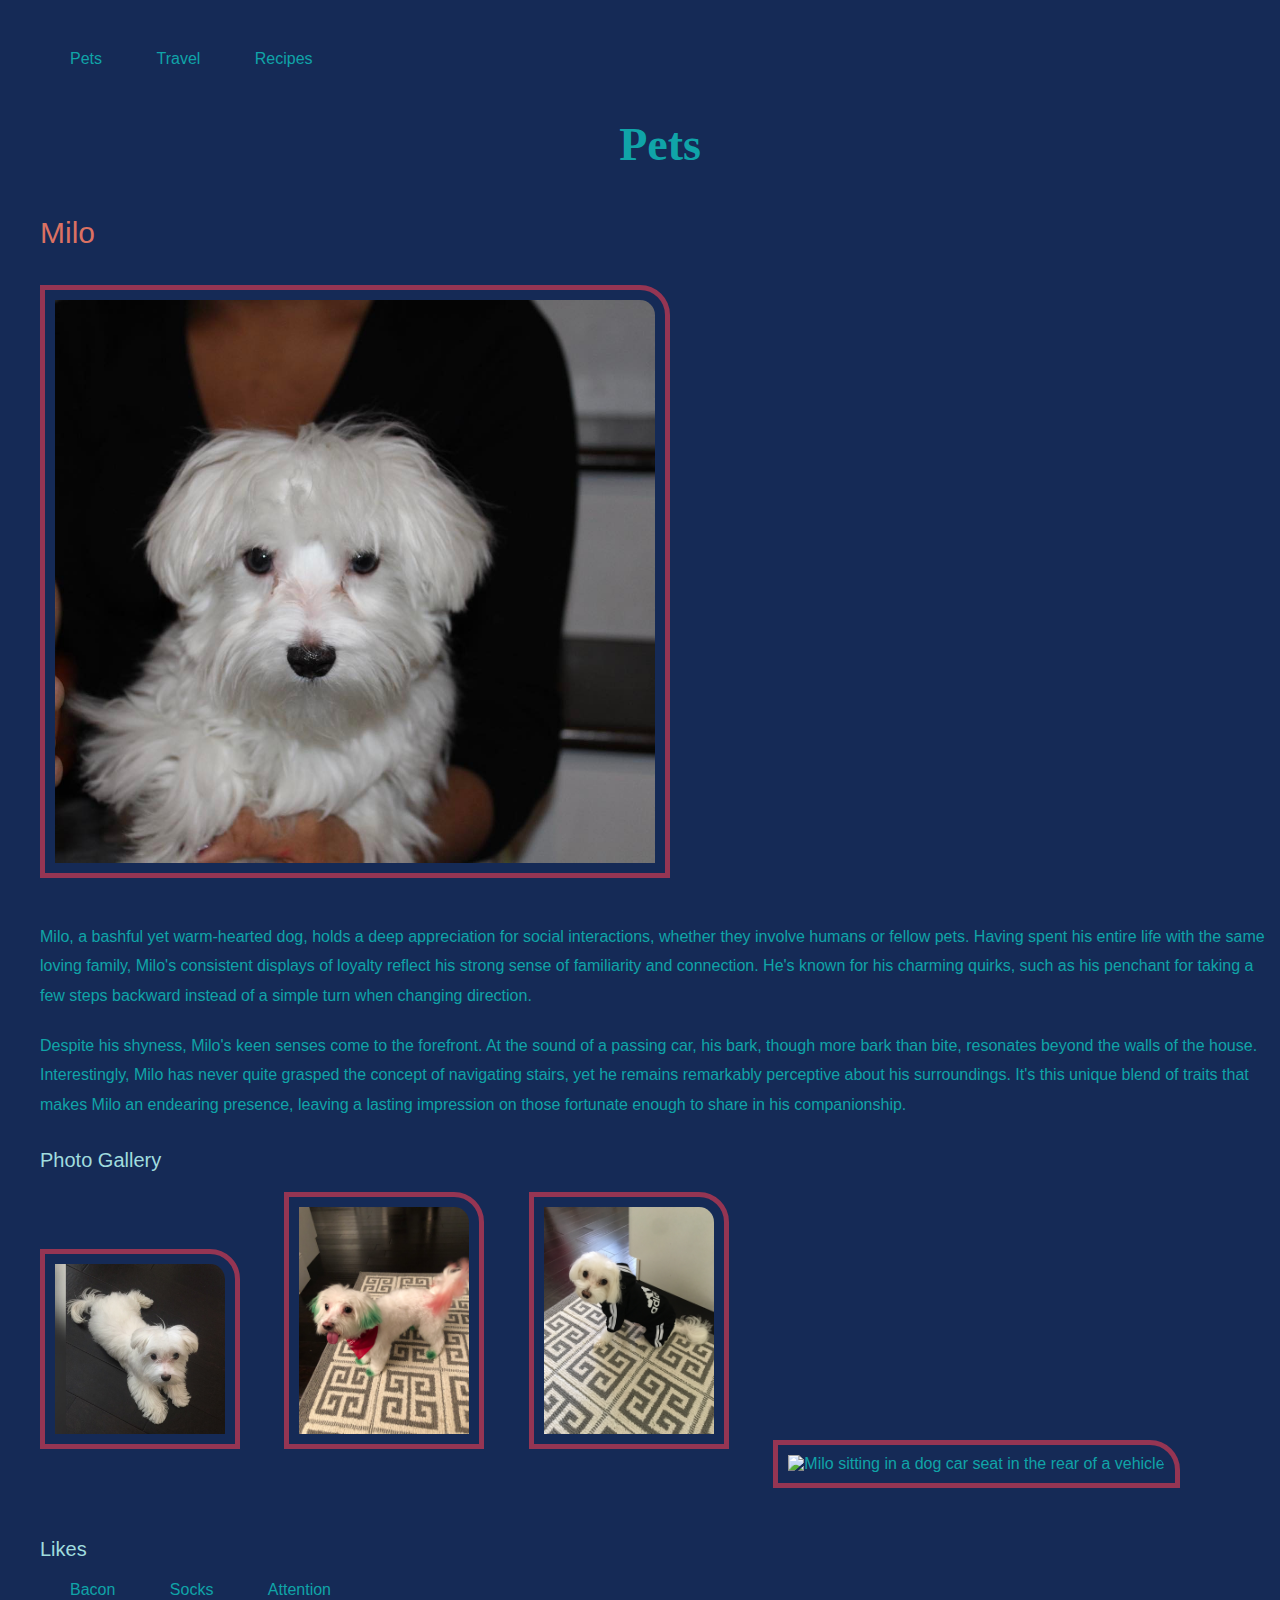
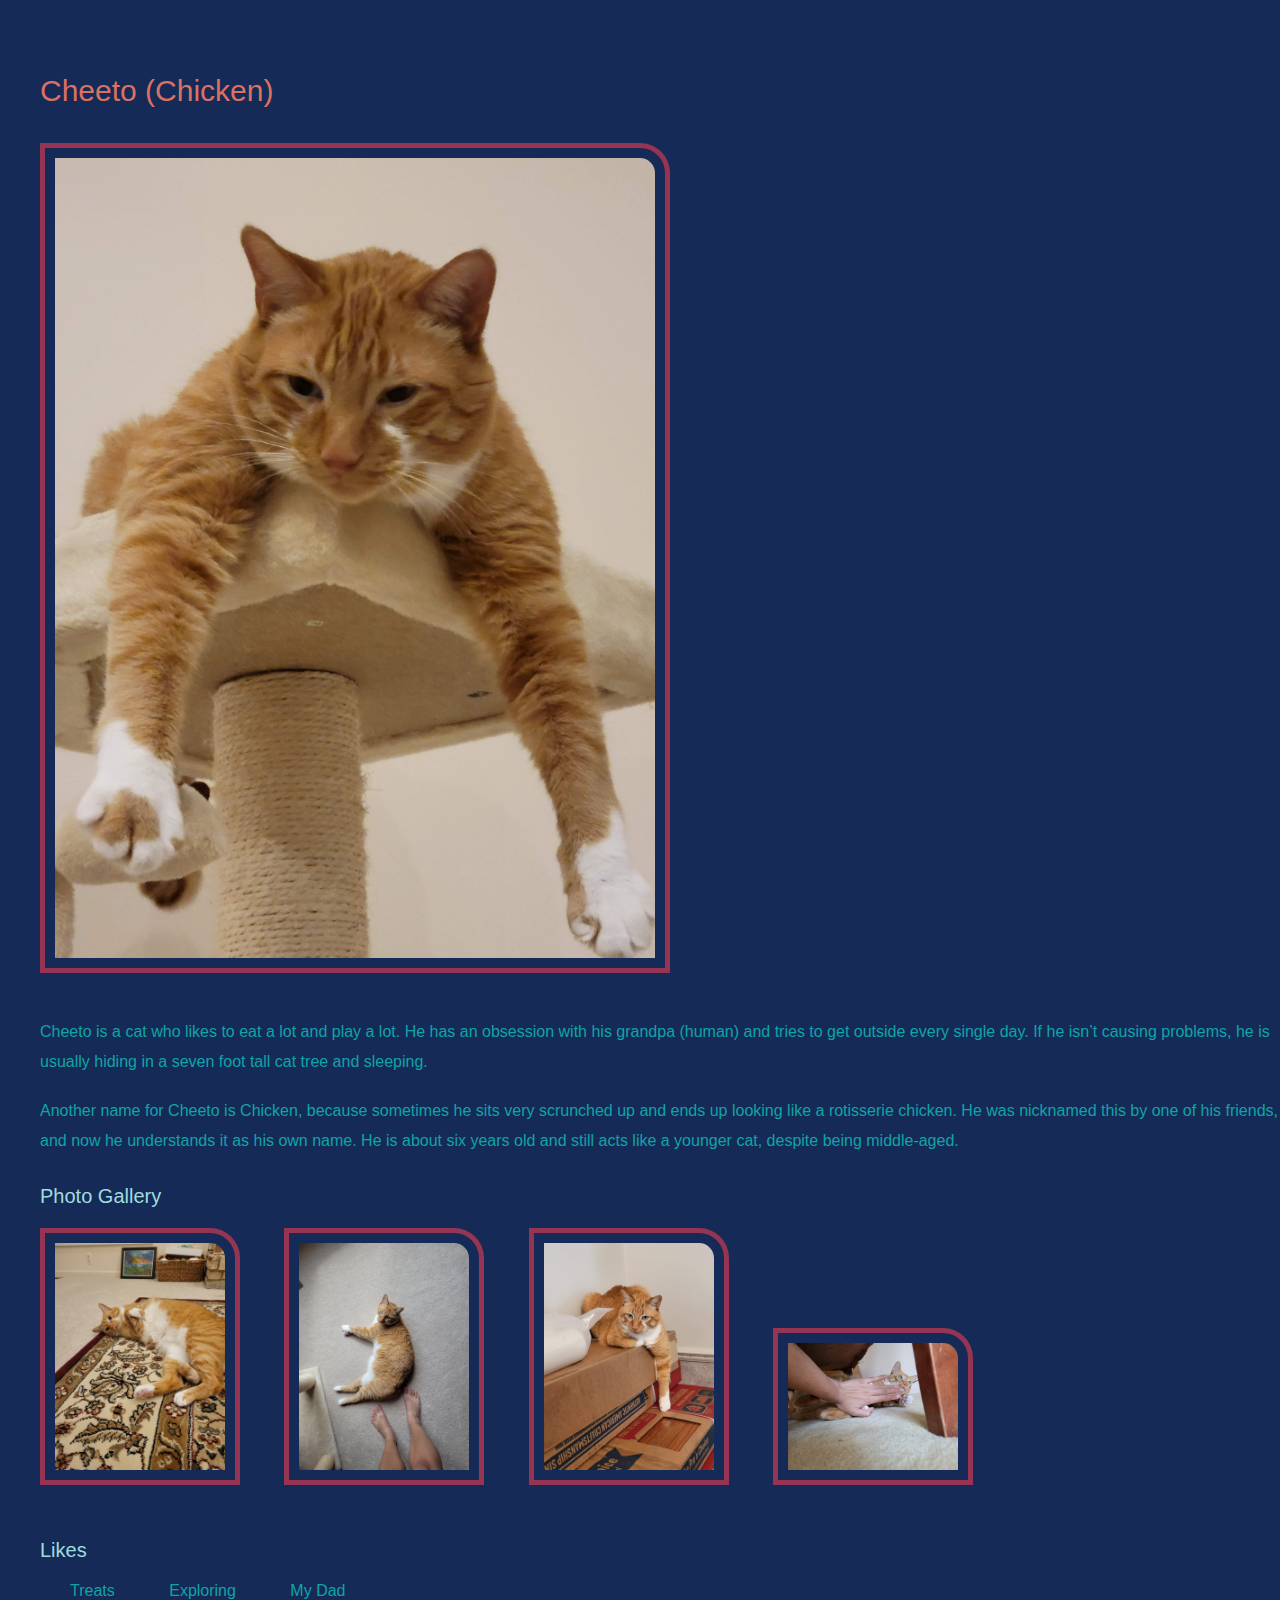
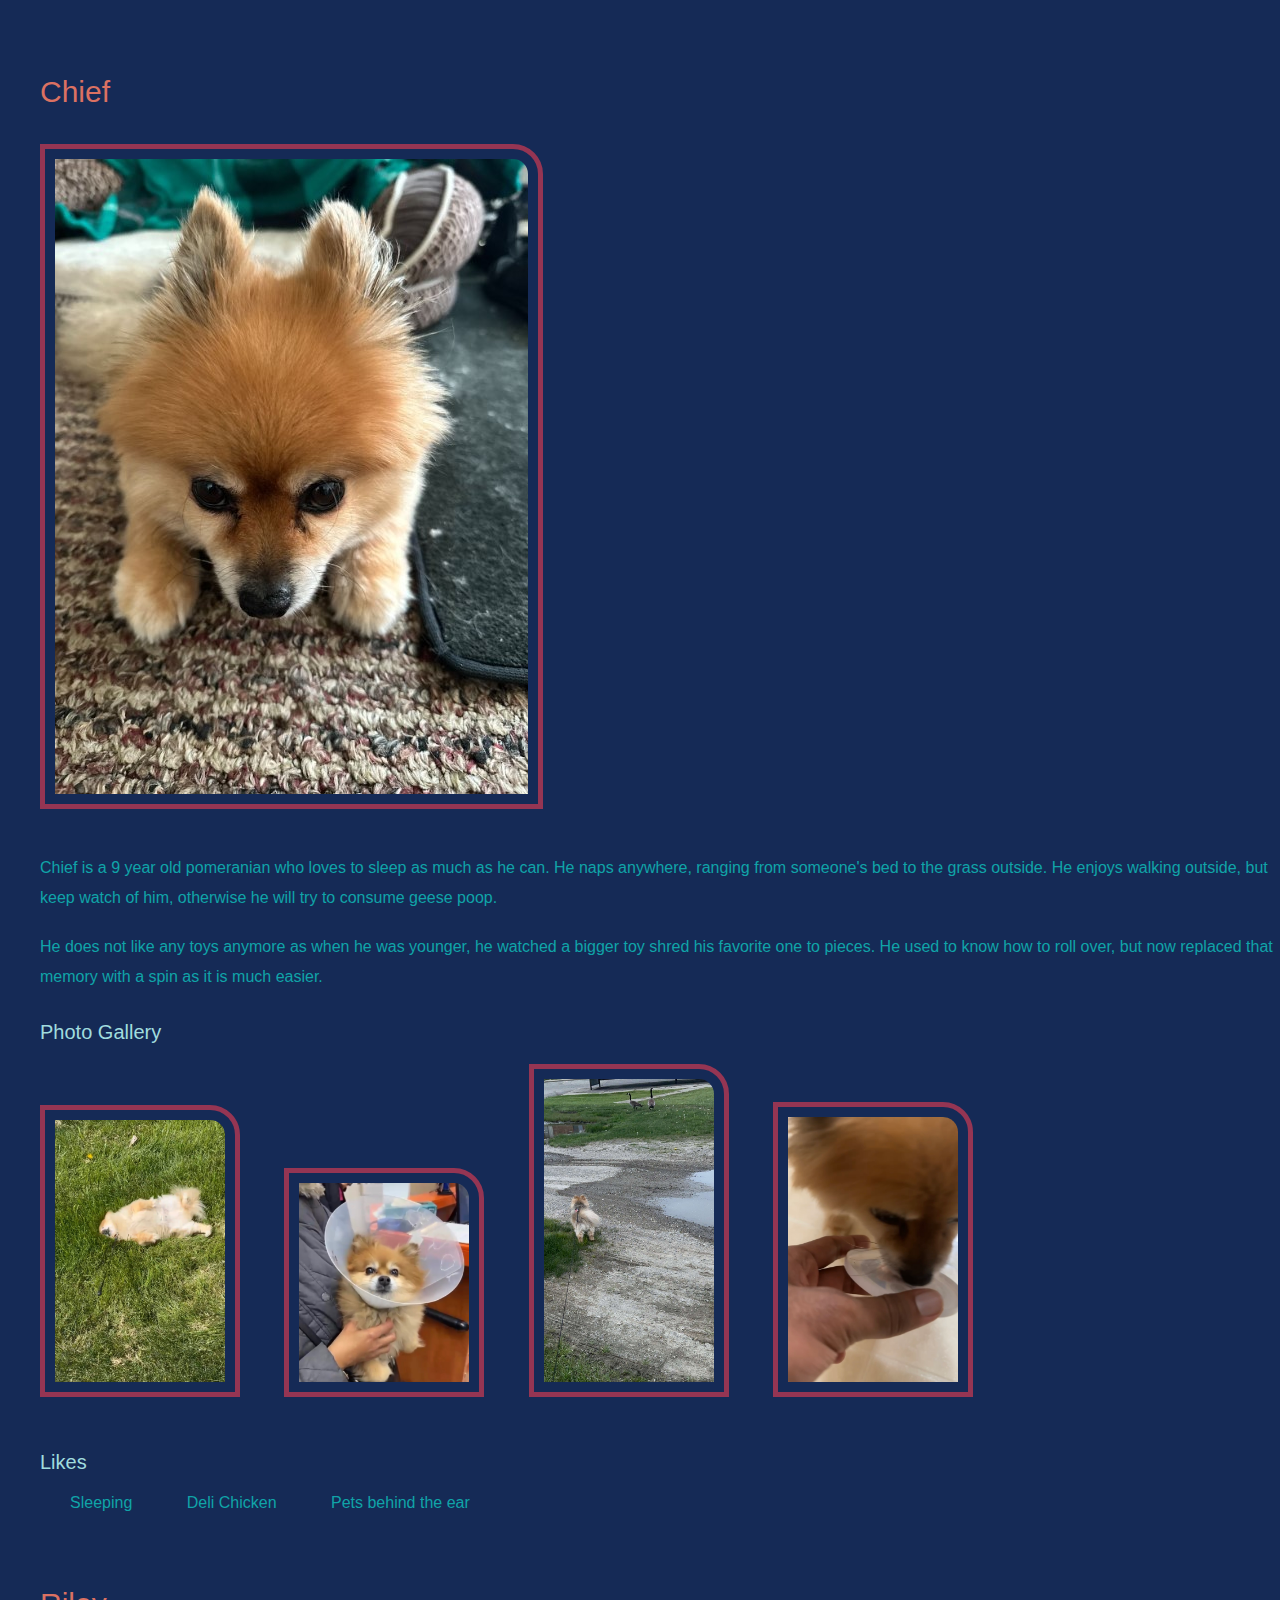
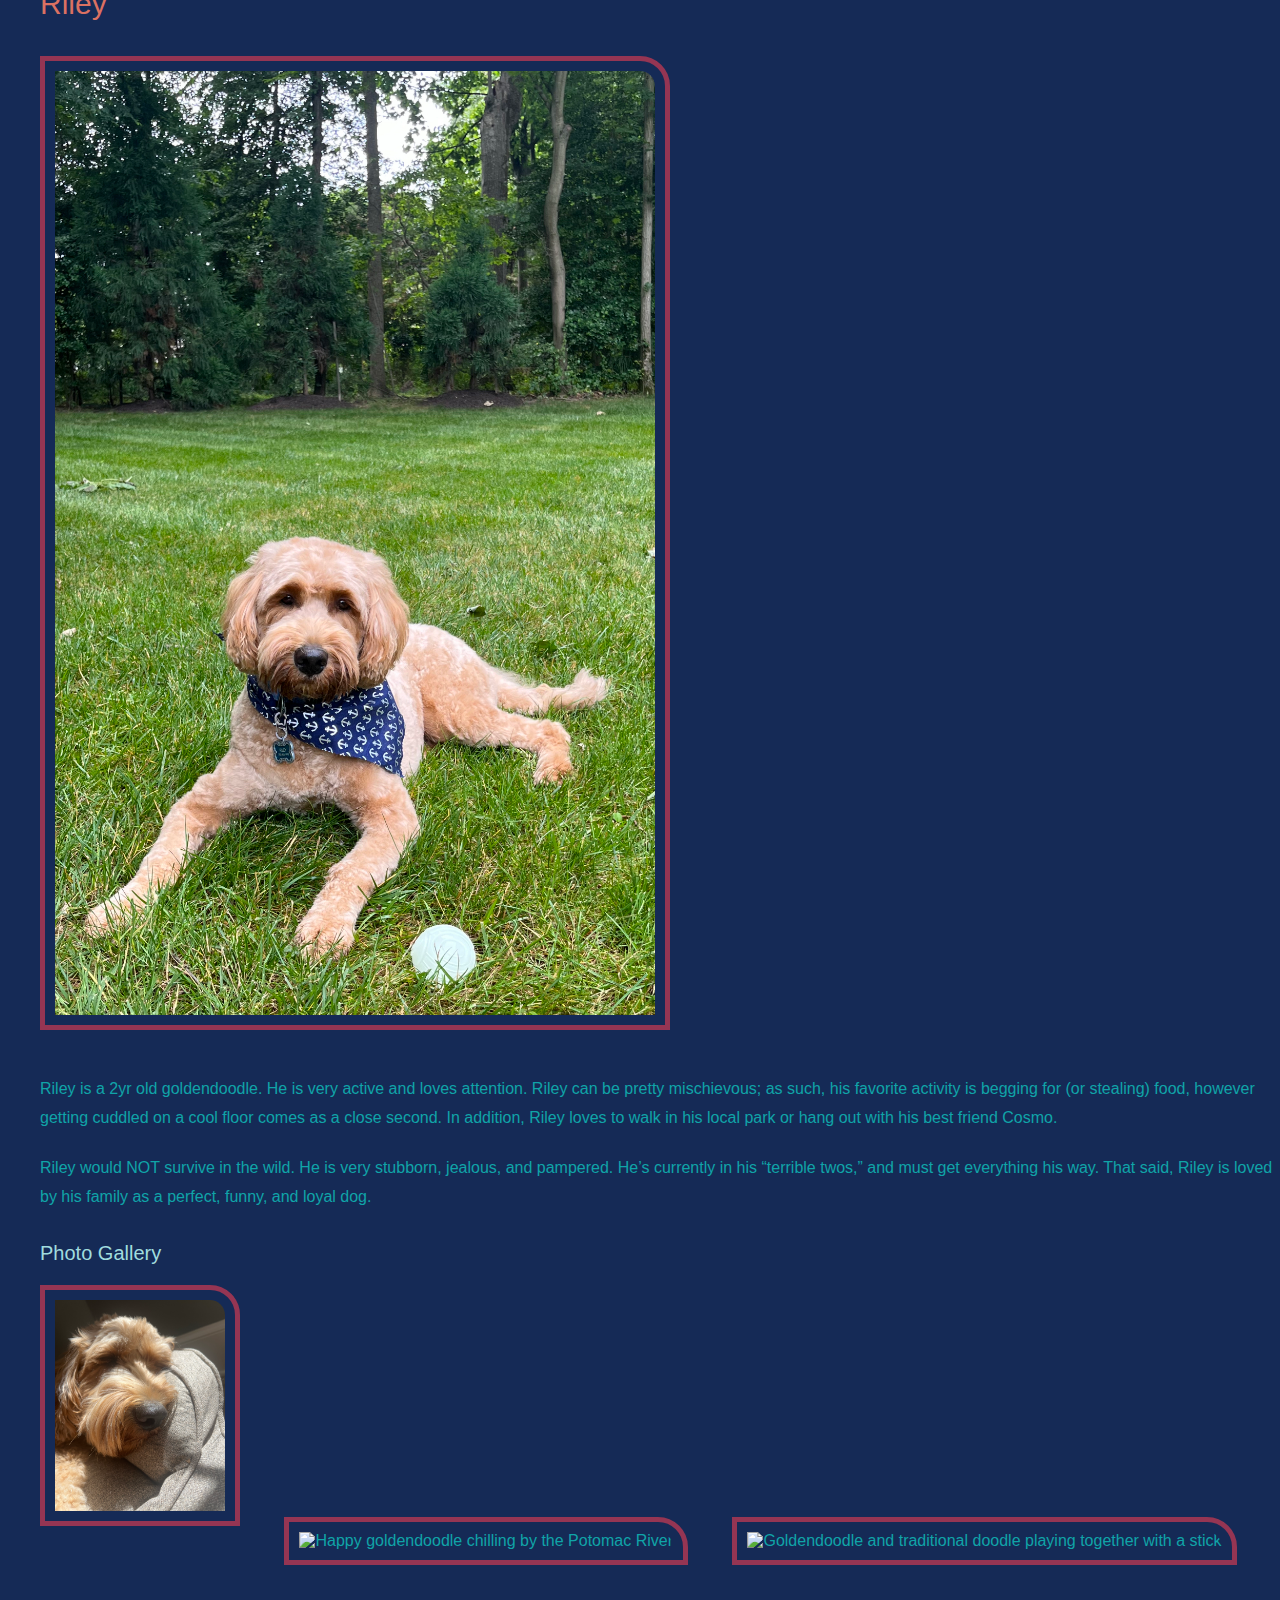
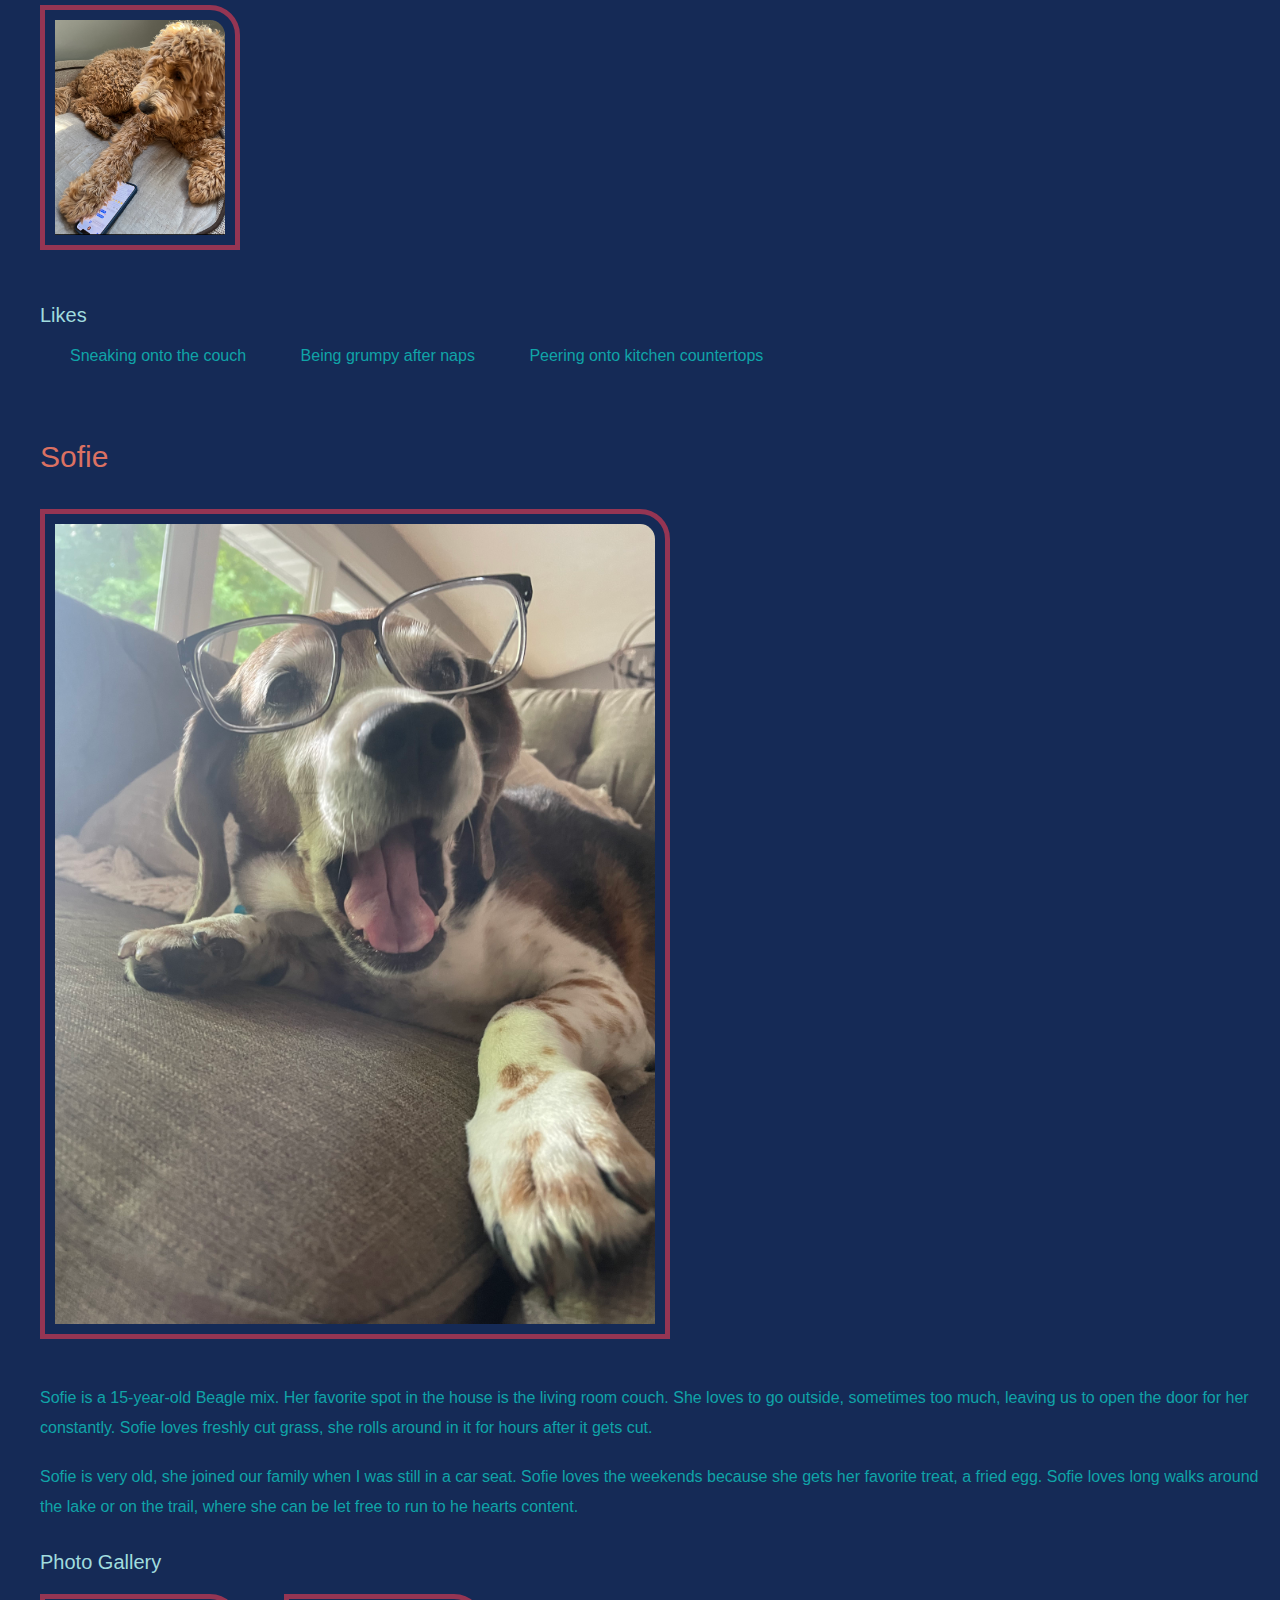
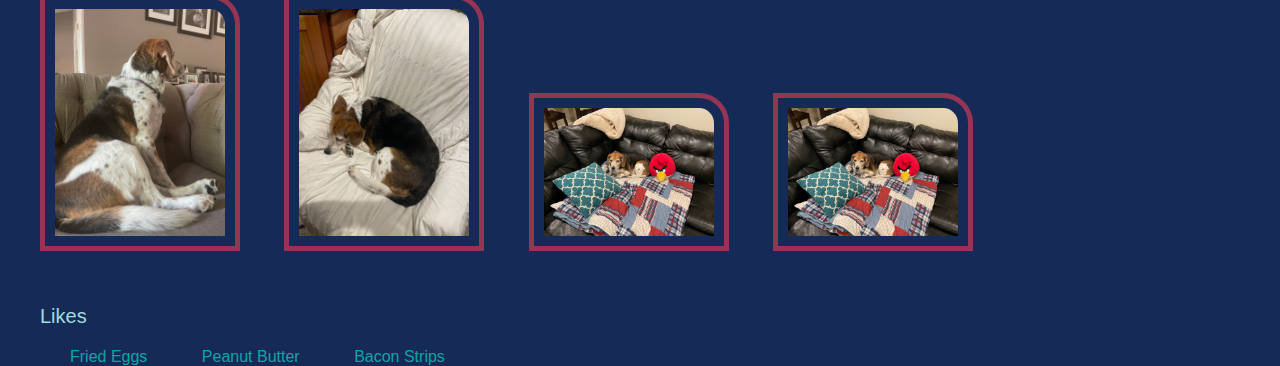
==== index.html @ f6e134ea "Removed h4" ====
<!DOCTYPE html>
<html lang="en">
<head>
    <meta charset="UTF-8">
    <meta name="viewport" content="width=device-width, initial-scale=1.0">
    <title>Pets</title>
    <link href="css/reset.css" rel="stylesheet"/>
    <link href="css/style.css" rel="stylesheet"/>
</head>
<body>
    <nav>
        <ul>
            <li><a href="index.html">Pets</a></li>
            <li><a href="travel.html">Travel</a></li>
            <li><a href="recipes.html">Recipes</a></li>
        </ul>
    </nav>
    <header>
        <h1>Pets</h1>
    </header>
    <main>
        <div></div>
        <div></div>
        <div></div>
        <div></div>
        <div></div>
    </main>
    
    <h2>Milo</h2>
    <img src="images/milo/milo.jpg" alt="Milo, an 8 year old white Maltese family pet">
            <p>Milo, a bashful yet warm-hearted dog, holds a deep appreciation for social interactions, whether they involve humans or fellow pets. Having spent his entire life with the same loving family, Milo's consistent displays of loyalty reflect his strong sense of familiarity and connection. He's known for his charming quirks, such as his penchant for taking a few steps backward instead of a simple turn when changing direction.
            </p>
            <p>Despite his shyness, Milo's keen senses come to the forefront. At the sound of a passing car, his bark, though more bark than bite, resonates beyond the walls of the house. Interestingly, Milo has never quite grasped the concept of navigating stairs, yet he remains remarkably perceptive about his surroundings. It's this unique blend of traits that makes Milo an endearing presence, leaving a lasting impression on those fortunate enough to share in his companionship.
            </p>
        <h3>Photo Gallery</h3>
            <img src="images/milo/milo_puppy.jpg" alt="Milo during his puppy days" width="200">
            <img src="images/milo/milo_xmas.jpg" alt="Milo with his fur dyed in vibrant green and red shades, celebrating the Christmas spirit" width="200">
            <img src="images/milo/milo_adidas.jpg" alt="Milo wearing an 'Adidog' shirt, a take on the Adidas brand" width="200">
            <img src="images/milo/milo_car.jpg" alt="Milo sitting in a dog car seat in the rear of a vehicle" width="200">
        <h3>Likes</h3>
            <ul>
                <li>Bacon</li>
                <li>Socks</li>
                <li>Attention</li>
            </ul>
    <!-- Cameron Nichols -->
    
    <h2>Cheeto (Chicken)</h2>
    <img src="images/cheeto/cheeto_cattree.jpg" alt="Orange cat hanging paws off a cat tower">
            <p>Cheeto is a cat who likes to eat a lot and play a lot. He has an obsession with his grandpa (human) and tries to get outside every single day. If he isn’t causing problems, he is usually hiding in a seven foot tall cat tree and sleeping. 
            </p>
            <p>Another name for Cheeto is Chicken, because sometimes he sits very scrunched up and ends up looking like a rotisserie chicken. He was nicknamed this by one of his friends, and now he understands it as his own name. He is about six years old and still acts like a younger cat, despite being middle-aged.
            </p>
        <h3>Photo Gallery</h3>
            <img src="images/cheeto/cheeto_carpet.jpg" alt="Cheeto laying sideways on the carpet" width="200">
            <img src="images/cheeto/cheeto_moon.jpg" alt="Cheeto lying in the sun in a half moon crescent shape" width="200">
            <img src="images/cheeto/cheeto_boxes.jpg" alt="Cheeto lying on boxes with one leg hanging off" width="200">
            <img src="images/cheeto/cheeto_attack.jpg" alt="Cheeto attacking a hand trying to pet him" width="200">
        <h3>Likes</h3>
            <ul>
                <li>Treats</li>
                <li>Exploring</li>
                <li>My Dad</li>
            </ul>
    <!-- Divya Shankar -->

    <h2>Chief</h2>
    <img src="images/chief/chief.jpg" alt="Pomeranian looking at camera with head bowed">
            <p>Chief is a 9 year old pomeranian who loves to sleep as much as he can. He naps anywhere, ranging from someone's bed to the grass outside. He enjoys walking outside, but keep watch of him, otherwise he will try to consume geese poop.
            </p>
            <p>He does not like any toys anymore as when he was younger, he watched a bigger toy shred his favorite one to pieces. He used to know how to roll over, but now replaced that memory with a spin as it is much easier.
            </p>
        <h3>Photo Gallery</h3>
            <img src="images/chief/chief_sleeping.jpg" alt="Caramel pomeranian rolling in the grass" width="200">
            <img src="images/chief/chief_cone.jpg" alt="Caramel pomeranian with a cone around his head" width="200">
            <img src="images/chief/chief_stare.jpg" alt="Caramel pomeranian staring at geese" width="200">
            <img src="images/chief/chief_licking.jpg" alt="Caramel pomeranian licking a lid" width="200">
        <h3>Likes</h3>
            <ul>
                <li>Sleeping</li>
                <li>Deli Chicken</li>
                <li>Pets behind the ear</li>
            </ul>
    <!-- NaveenJohn Premkumar -->

    <h2>Riley</h2>
    <img src="images/riley/riley_primary.jpg" alt="Apricot goldendoodle wearing blue bandana lying next to ball">
            <p>Riley is a 2yr old goldendoodle. He is very active and loves attention. Riley can be pretty mischievous; as such, his favorite activity is begging for (or stealing) food, however getting cuddled on a cool floor comes as a close second. In addition, Riley loves to walk in his local park or hang out with his best friend Cosmo. 
            </p>
            <p>Riley would NOT survive in the wild. He is very stubborn, jealous, and pampered. He’s currently in his “terrible twos,” and must get everything his way. That said, Riley is loved by his family as a perfect, funny, and loyal dog. 
            </p>
        <h3>Photo Gallery</h3>
            <img src="images/riley/riley_sleeping.jpg" alt="Goldendoodle peacefully resting on their dog bed" width="200">
            <img src="images/riley/riley_park.PNG" alt="Happy goldendoodle chilling by the Potomac River" width="200">
            <img src="images/riley/riley_friend.PNG" alt="Goldendoodle and traditional doodle playing together with a stick" width="200">
            <img src="images/riley/riley_texting.jpeg" alt="Silly dog texting on an iPad" width="200">
        <h3>Likes</h3>
            <ul>
                <li>Sneaking onto the couch</li>
                <li>Being grumpy after naps</li>
                <li>Peering onto kitchen countertops</li>
            </ul>
    <!-- Adam Cole -->

    <h2>Sofie</h2>
    <img src="images/sofie/sofie1.JPG" alt="Beagle mix wearing glasses">
            <p>Sofie is a 15-year-old Beagle mix.  Her favorite spot in the house is the living room couch. She loves to go outside, sometimes too much, leaving us to open the door for her constantly. Sofie loves freshly cut grass, she rolls around in it for hours after it gets cut.
            </p>
            <p>Sofie is very old, she joined our family when I was still in a car seat. Sofie loves the weekends because she gets her favorite treat, a fried egg. Sofie loves long walks around the lake or on the trail, where she can be let free to run to he hearts content.
            </p>
        <h3>Photo Gallery</h3>
            <img src="images/sofie/sofie2.JPG" alt="Beagle sitting on favorite couch looking around" width="200">
            <img src="images/sofie/sofie3.JPG" alt="Beagle laying down on chair" width="200">
            <img src="images/sofie/sofie4.JPG" alt="Beagle laying next to angry birds pillow" width="200">
            <img src="images/sofie/sofie4.JPG" alt="Beagle with two treats on paws" width="200">
        <h3>Likes</h3>
            <ul>
                <li>Fried Eggs</li>
                <li>Peanut Butter</li>
                <li>Bacon Strips</li>
            </ul>
    <!-- Jacob Timmerman -->
    
</body>
</html>
---- css/style.css ----
body {
    font-family: Arial, sans-serif;
    background-color: #152A56;
    color: #10A4A8;
    margin: 30px auto auto 20px;

}

h1 {
    font-size: 46px;
    font-family: 'Georgia', serif;
    font-weight: bold;
    text-align: center;
    margin: 50px auto -30px 20px;
}

h2 {
    font-size: 30px;
    font-family: 'Verdana', sans-serif;
    color: #DB7162;
    margin: 75px auto 15px 20px;
}

h3 {
    font-size: 20px;
    font-family: 'Verdana', sans-serif;
    color: #A0DCDE;
    margin: 30px auto auto 20px;
}

p {
    line-height: 1.85;
    margin: 20px auto 20px 20px;
}

img {
    border: 5px solid #953553;
    padding: 10px;
    margin: 20px;
    border-top-right-radius: 30px;
    max-width: 50%;
    height: auto;
}

li {
    display: inline-block;
    margin: 20px auto auto 50px;
}
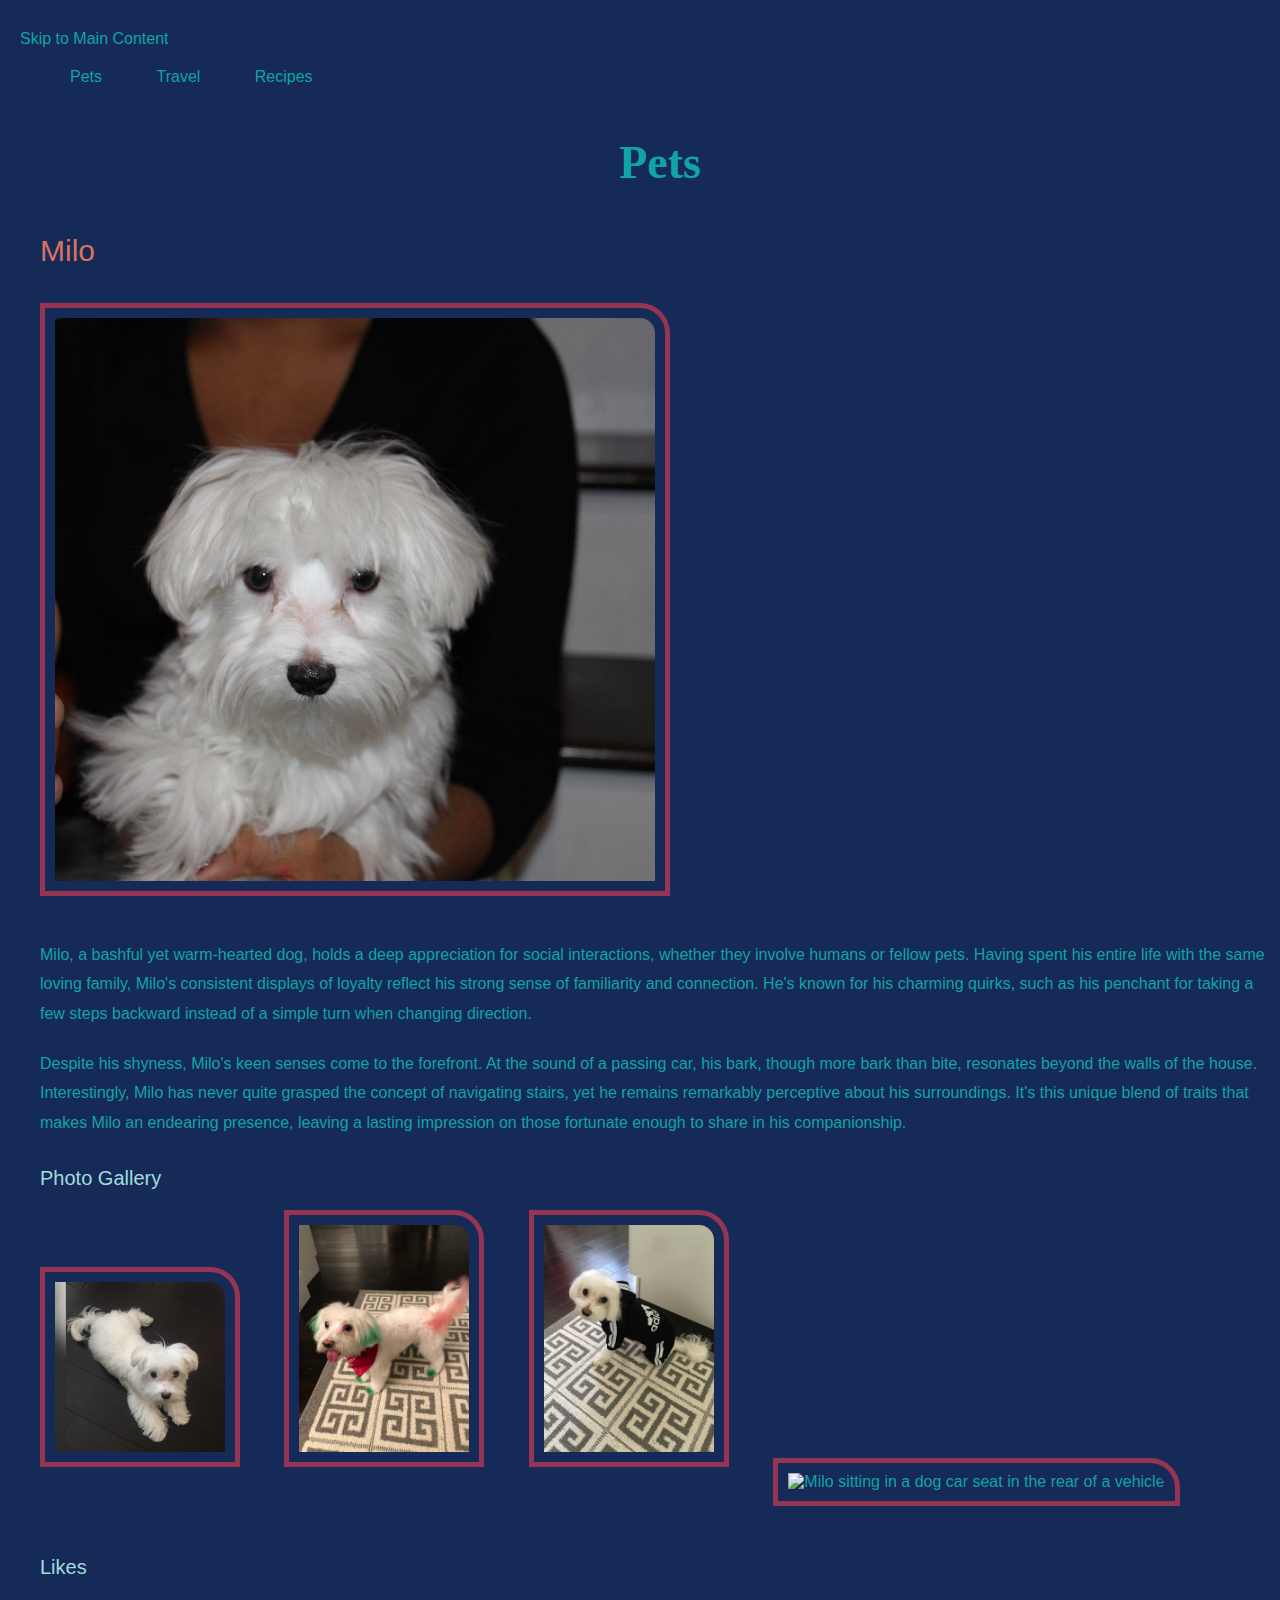
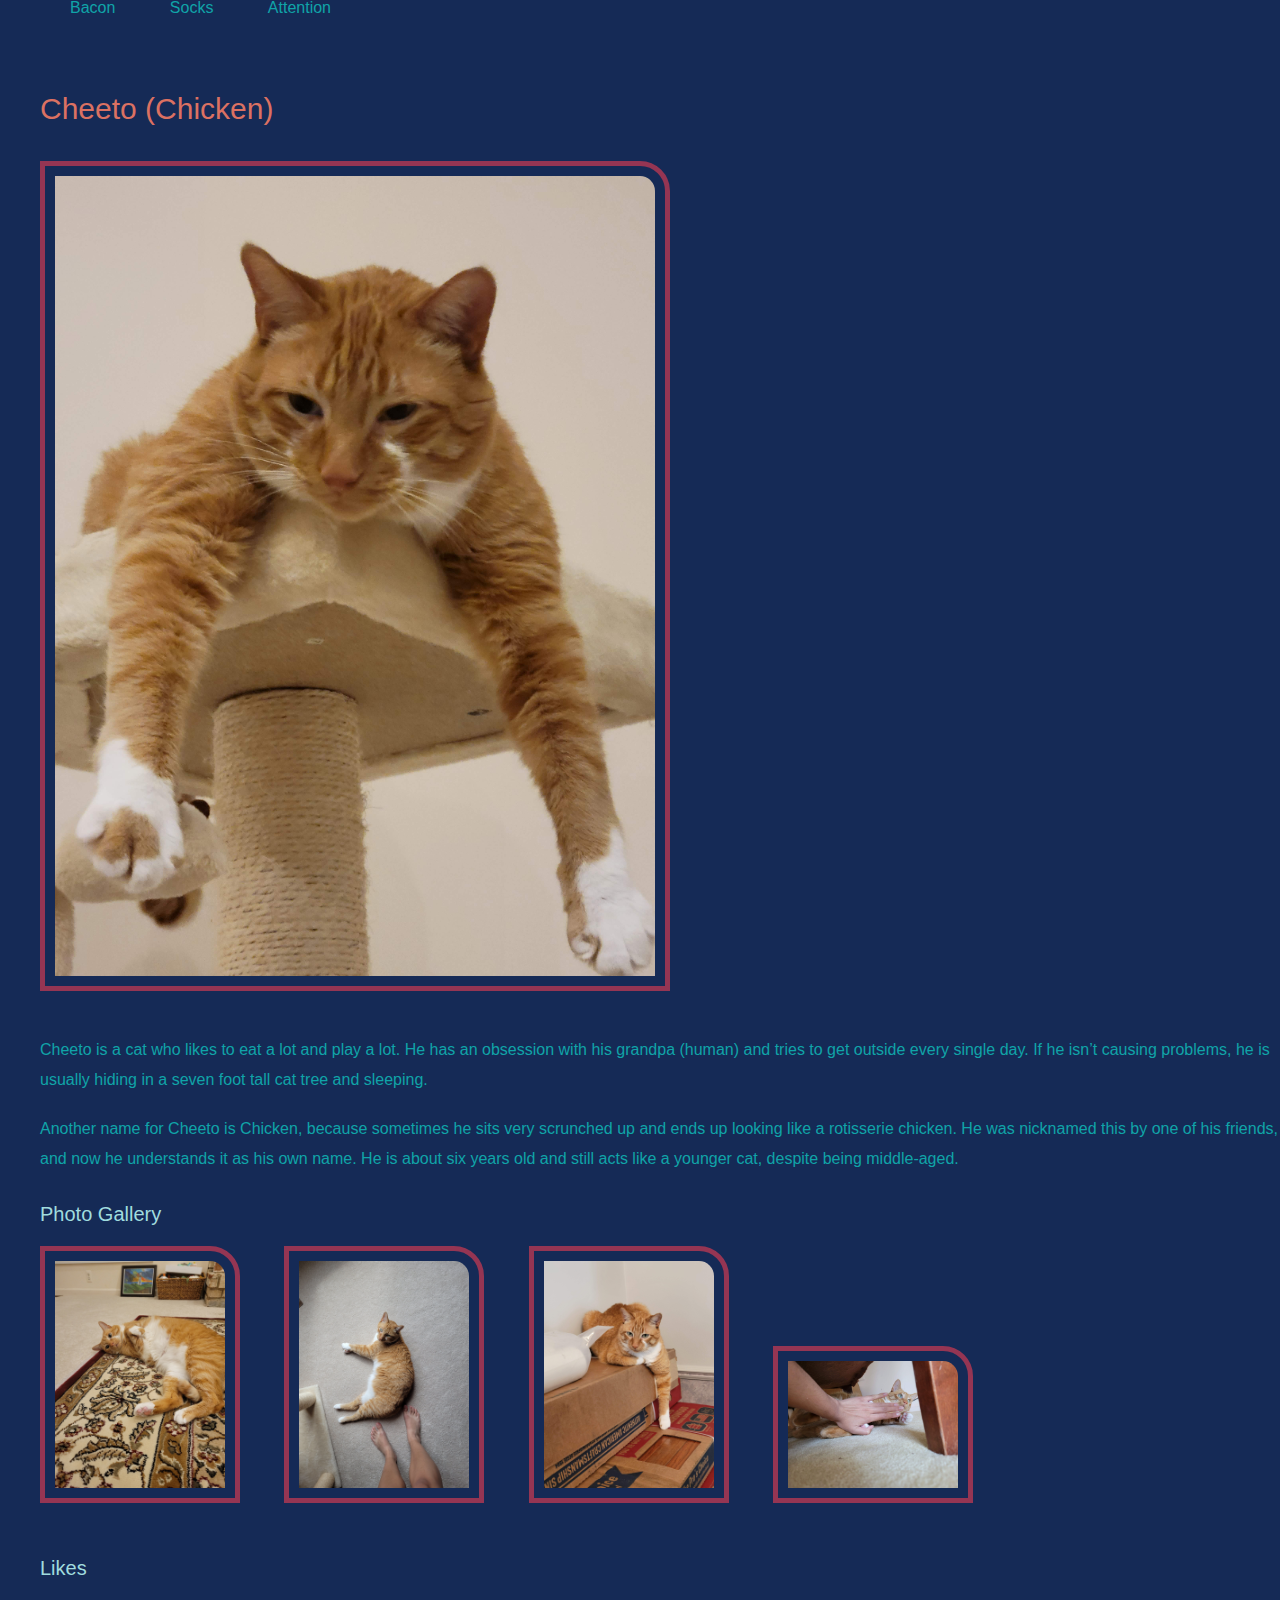
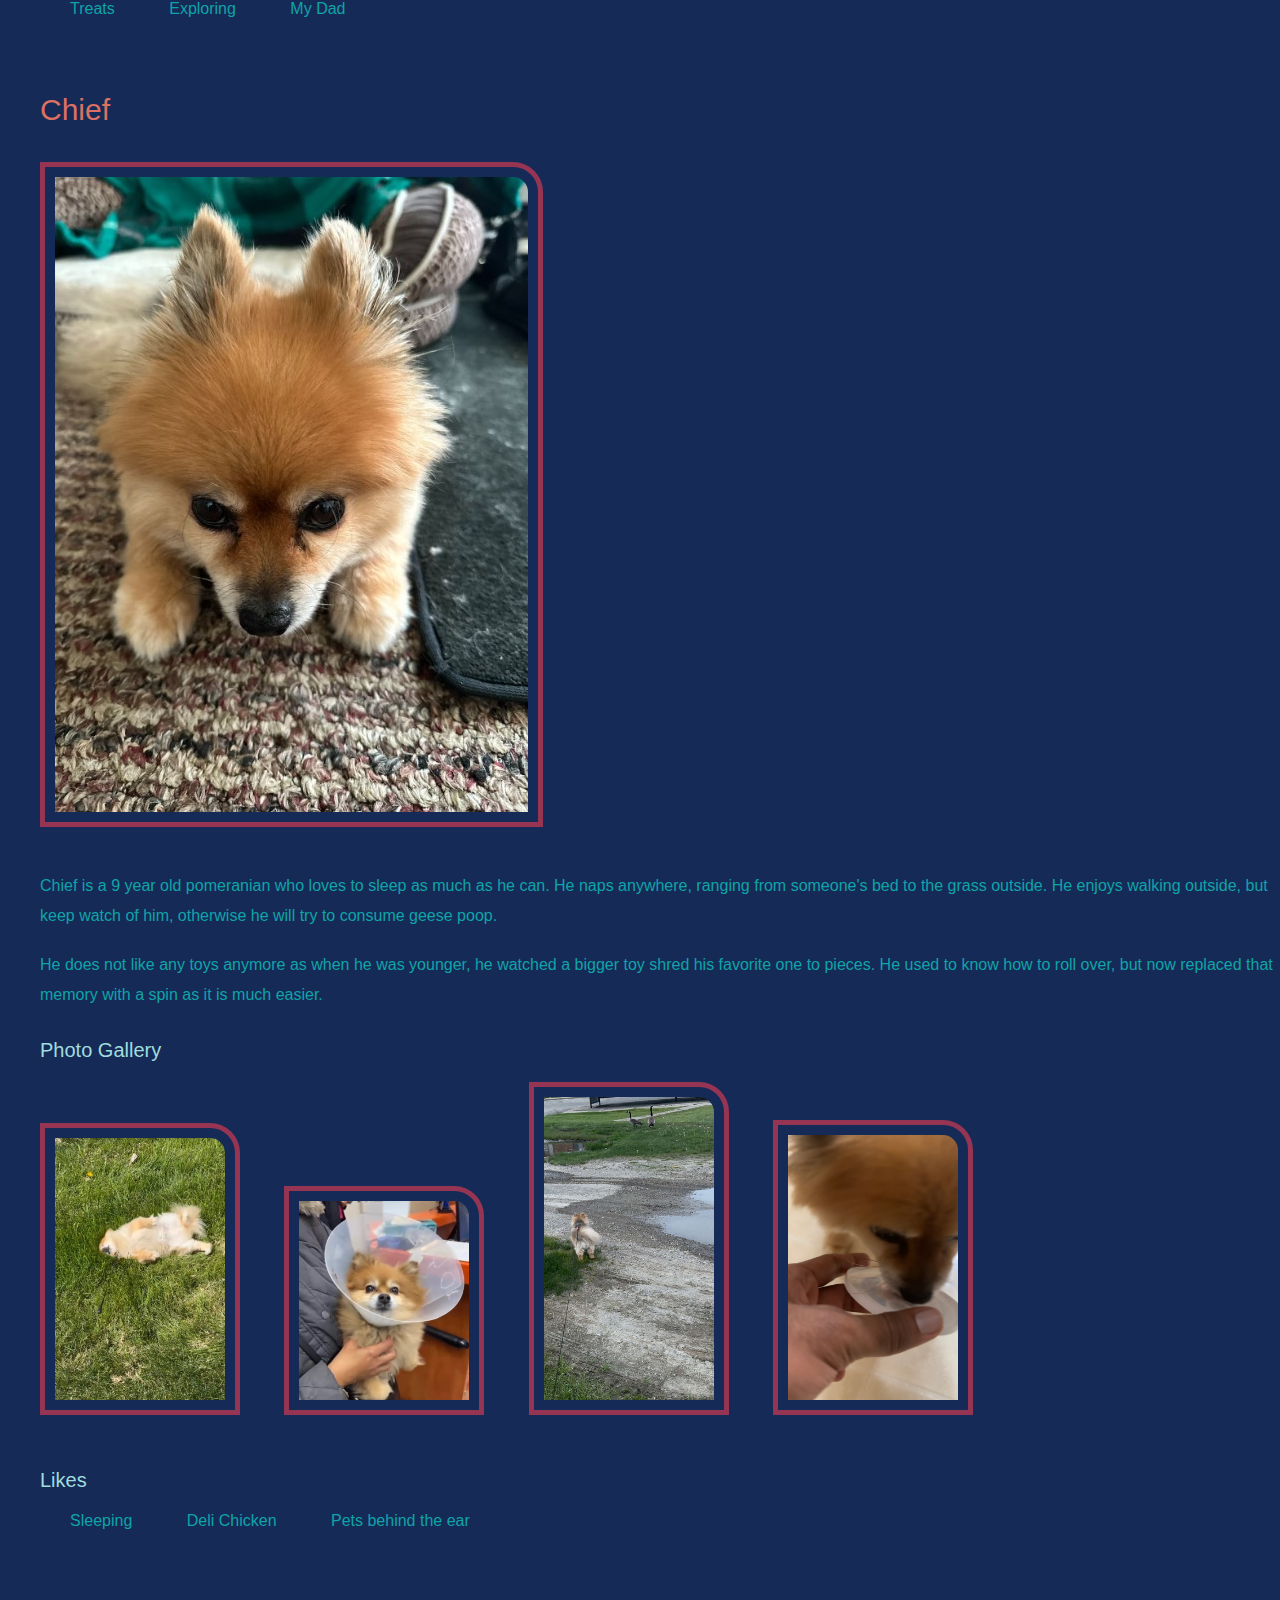
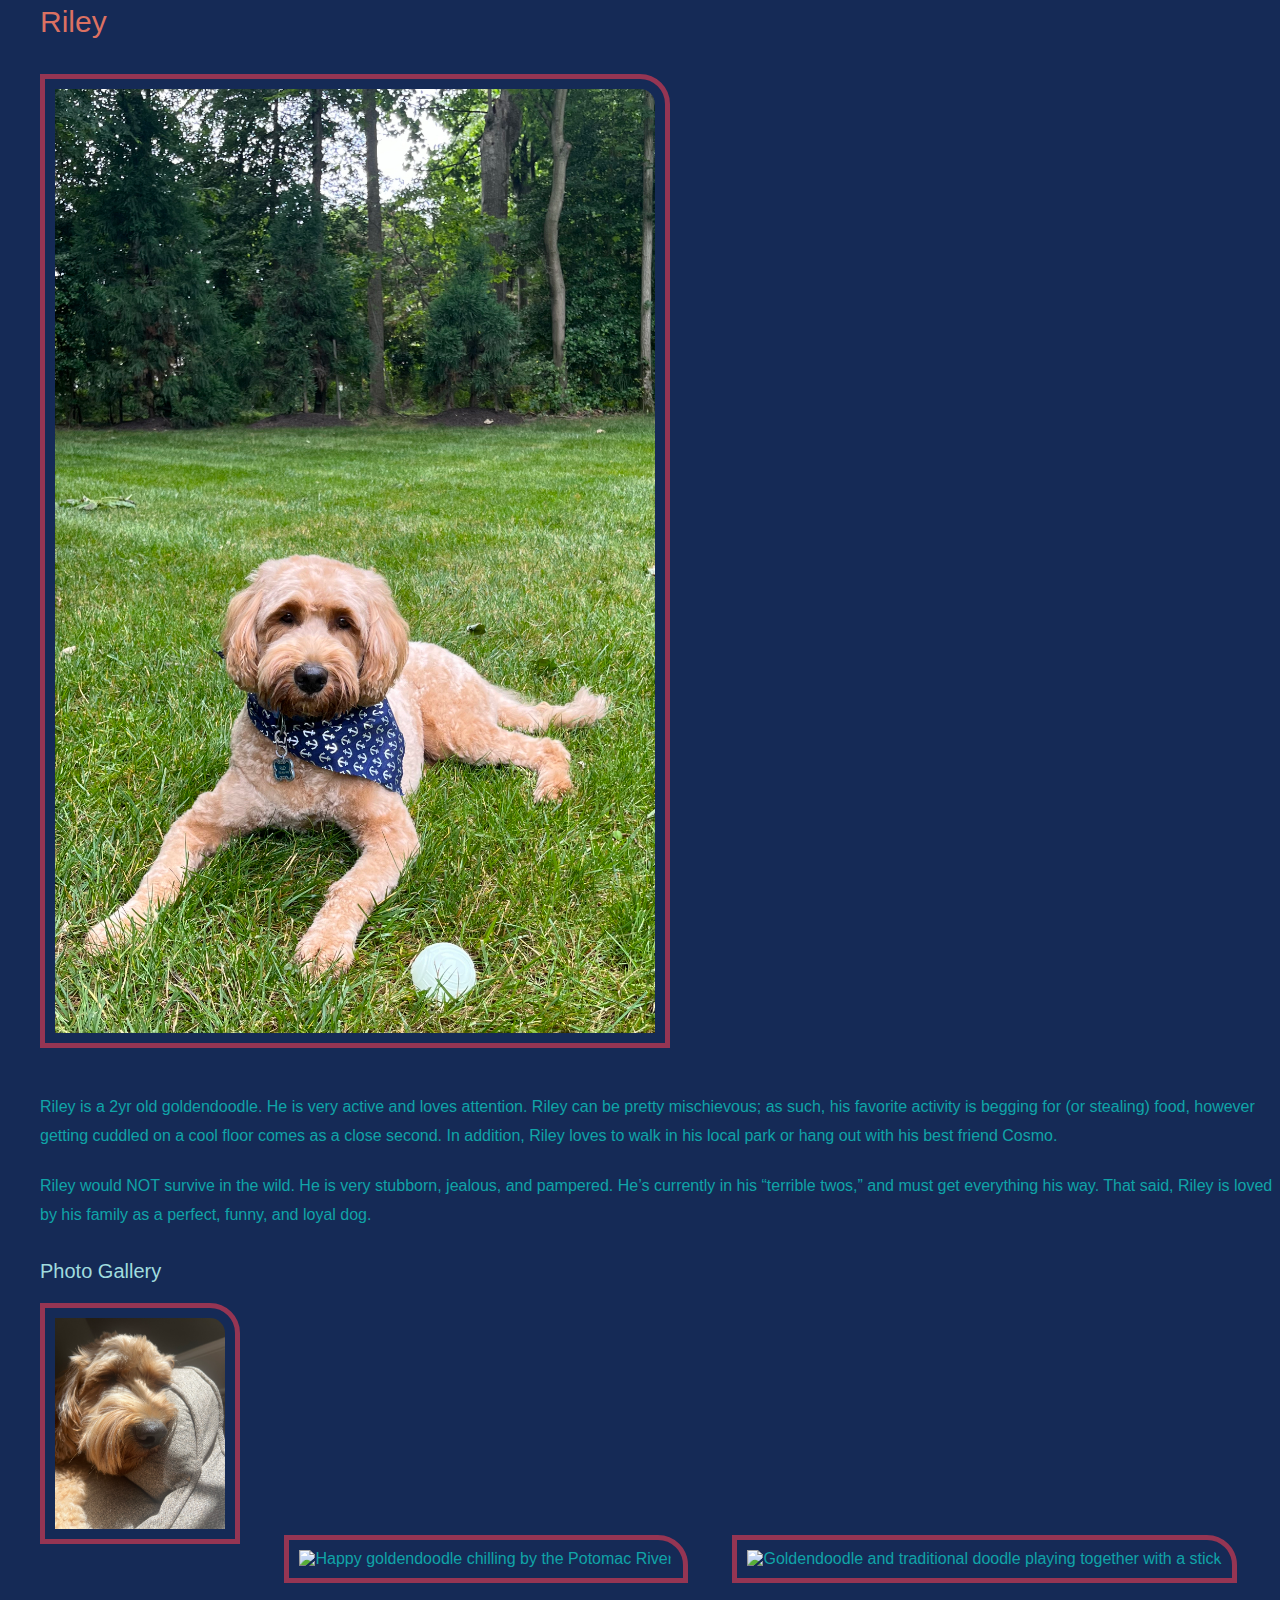
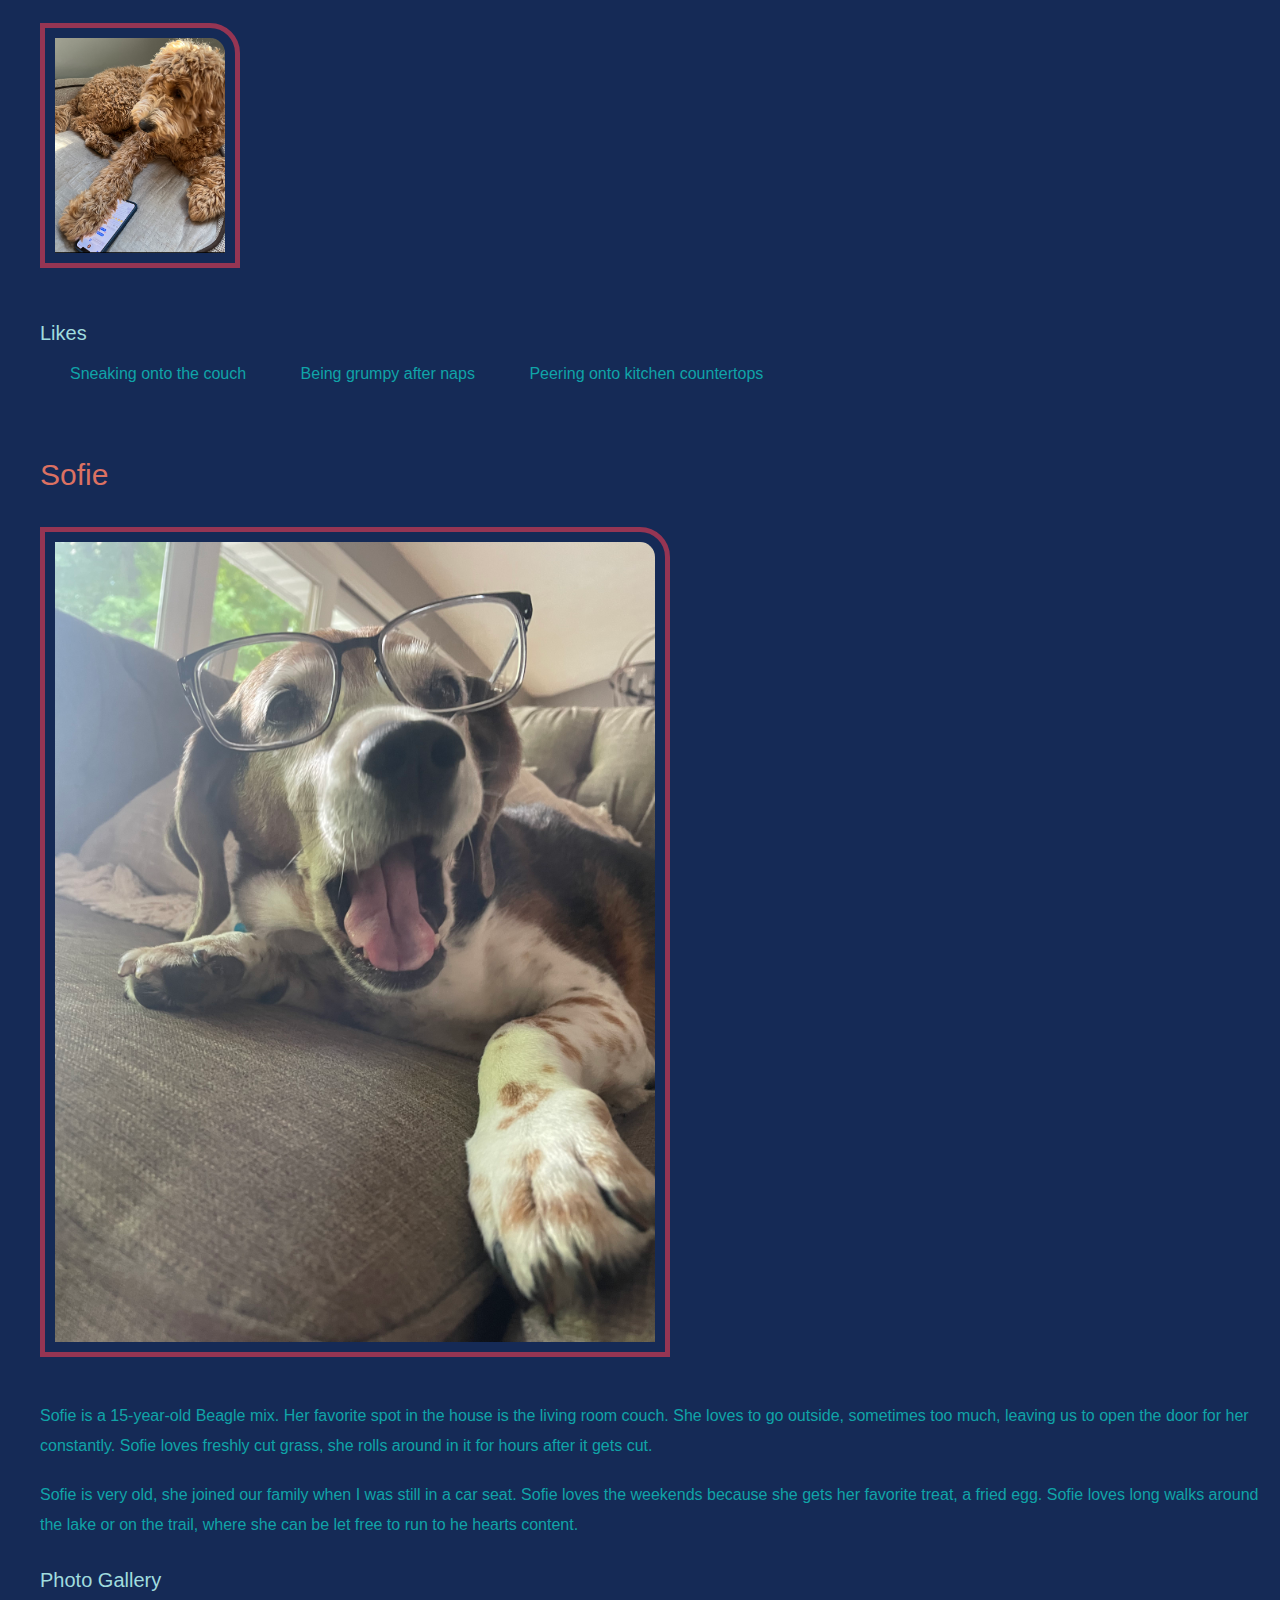
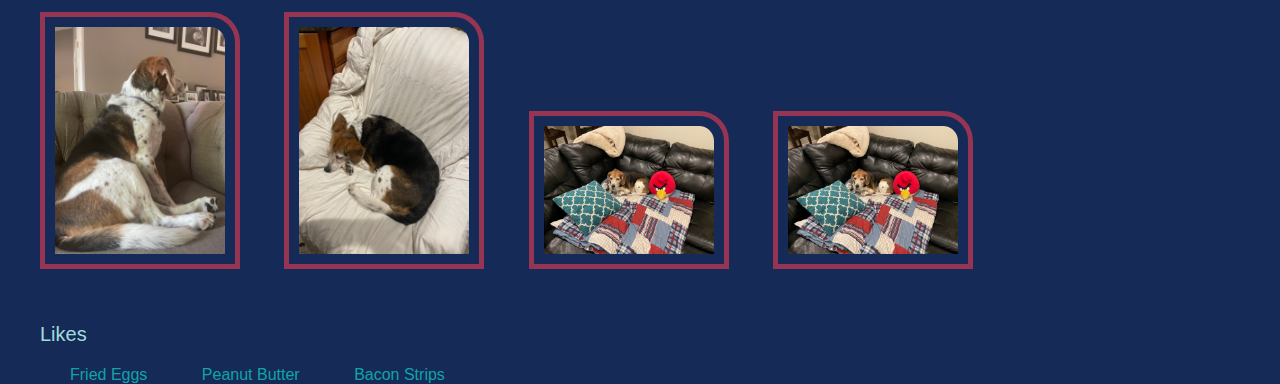
==== commit 7bddeda0: "Organized pets into images sub-folder, finished recipes.html and travel.html, added CSS for steps li" ====
--- a/index.html
+++ b/index.html
@@ -8,6 +8,7 @@
     <link href="css/style.css" rel="stylesheet"/>
 </head>
 <body>
+    <a href="#skip">Skip to Main Content</a>
     <nav>
         <ul>
             <li><a href="index.html">Pets</a></li>
@@ -16,7 +17,7 @@
         </ul>
     </nav>
     <header>
-        <h1>Pets</h1>
+        <h1 id="skip">Pets</h1>
     </header>
     <main>
         <div></div>
@@ -25,101 +26,90 @@
         <div></div>
         <div></div>
     </main>
-    
+
     <h2>Milo</h2>
-    <img src="images/milo/milo.jpg" alt="Milo, an 8 year old white Maltese family pet">
-            <p>Milo, a bashful yet warm-hearted dog, holds a deep appreciation for social interactions, whether they involve humans or fellow pets. Having spent his entire life with the same loving family, Milo's consistent displays of loyalty reflect his strong sense of familiarity and connection. He's known for his charming quirks, such as his penchant for taking a few steps backward instead of a simple turn when changing direction.
-            </p>
-            <p>Despite his shyness, Milo's keen senses come to the forefront. At the sound of a passing car, his bark, though more bark than bite, resonates beyond the walls of the house. Interestingly, Milo has never quite grasped the concept of navigating stairs, yet he remains remarkably perceptive about his surroundings. It's this unique blend of traits that makes Milo an endearing presence, leaving a lasting impression on those fortunate enough to share in his companionship.
-            </p>
-        <h3>Photo Gallery</h3>
-            <img src="images/milo/milo_puppy.jpg" alt="Milo during his puppy days" width="200">
-            <img src="images/milo/milo_xmas.jpg" alt="Milo with his fur dyed in vibrant green and red shades, celebrating the Christmas spirit" width="200">
-            <img src="images/milo/milo_adidas.jpg" alt="Milo wearing an 'Adidog' shirt, a take on the Adidas brand" width="200">
-            <img src="images/milo/milo_car.jpg" alt="Milo sitting in a dog car seat in the rear of a vehicle" width="200">
-        <h3>Likes</h3>
-            <ul>
-                <li>Bacon</li>
-                <li>Socks</li>
-                <li>Attention</li>
-            </ul>
+        <img src="images/pets/milo/milo.jpg" alt="Milo, an 8 year old white Maltese family pet">
+                <p>Milo, a bashful yet warm-hearted dog, holds a deep appreciation for social interactions, whether they involve humans or fellow pets. Having spent his entire life with the same loving family, Milo's consistent displays of loyalty reflect his strong sense of familiarity and connection. He's known for his charming quirks, such as his penchant for taking a few steps backward instead of a simple turn when changing direction.</p>
+                <p>Despite his shyness, Milo's keen senses come to the forefront. At the sound of a passing car, his bark, though more bark than bite, resonates beyond the walls of the house. Interestingly, Milo has never quite grasped the concept of navigating stairs, yet he remains remarkably perceptive about his surroundings. It's this unique blend of traits that makes Milo an endearing presence, leaving a lasting impression on those fortunate enough to share in his companionship.</p>
+            <h3>Photo Gallery</h3>
+                <img src="images/pets/milo/milo_puppy.jpg" alt="Milo during his puppy days" width="200">
+                <img src="images/pets/milo/milo_xmas.jpg" alt="Milo with his fur dyed in vibrant green and red shades, celebrating the Christmas spirit" width="200">
+                <img src="images/pets/milo/milo_adidas.jpg" alt="Milo wearing an 'Adidog' shirt, a take on the Adidas brand" width="200">
+                <img src="images/pets/milo/milo_car.jpg" alt="Milo sitting in a dog car seat in the rear of a vehicle" width="200">
+            <h3>Likes</h3>
+                <ul>
+                    <li>Bacon</li>
+                    <li>Socks</li>
+                    <li>Attention</li>
+                </ul>
     <!-- Cameron Nichols -->
-    
+
     <h2>Cheeto (Chicken)</h2>
-    <img src="images/cheeto/cheeto_cattree.jpg" alt="Orange cat hanging paws off a cat tower">
-            <p>Cheeto is a cat who likes to eat a lot and play a lot. He has an obsession with his grandpa (human) and tries to get outside every single day. If he isn’t causing problems, he is usually hiding in a seven foot tall cat tree and sleeping. 
-            </p>
-            <p>Another name for Cheeto is Chicken, because sometimes he sits very scrunched up and ends up looking like a rotisserie chicken. He was nicknamed this by one of his friends, and now he understands it as his own name. He is about six years old and still acts like a younger cat, despite being middle-aged.
-            </p>
-        <h3>Photo Gallery</h3>
-            <img src="images/cheeto/cheeto_carpet.jpg" alt="Cheeto laying sideways on the carpet" width="200">
-            <img src="images/cheeto/cheeto_moon.jpg" alt="Cheeto lying in the sun in a half moon crescent shape" width="200">
-            <img src="images/cheeto/cheeto_boxes.jpg" alt="Cheeto lying on boxes with one leg hanging off" width="200">
-            <img src="images/cheeto/cheeto_attack.jpg" alt="Cheeto attacking a hand trying to pet him" width="200">
-        <h3>Likes</h3>
-            <ul>
-                <li>Treats</li>
-                <li>Exploring</li>
-                <li>My Dad</li>
-            </ul>
+        <img src="images/pets/cheeto/cheeto_cattree.jpg" alt="Orange cat hanging paws off a cat tower">
+                <p>Cheeto is a cat who likes to eat a lot and play a lot. He has an obsession with his grandpa (human) and tries to get outside every single day. If he isn’t causing problems, he is usually hiding in a seven foot tall cat tree and sleeping. </p>
+                <p>Another name for Cheeto is Chicken, because sometimes he sits very scrunched up and ends up looking like a rotisserie chicken. He was nicknamed this by one of his friends, and now he understands it as his own name. He is about six years old and still acts like a younger cat, despite being middle-aged.</p>
+            <h3>Photo Gallery</h3>
+                <img src="images/pets/cheeto/cheeto_carpet.jpg" alt="Cheeto laying sideways on the carpet" width="200">
+                <img src="images/pets/cheeto/cheeto_moon.jpg" alt="Cheeto lying in the sun in a half moon crescent shape" width="200">
+                <img src="images/pets/cheeto/cheeto_boxes.jpg" alt="Cheeto lying on boxes with one leg hanging off" width="200">
+                <img src="images/pets/cheeto/cheeto_attack.jpg" alt="Cheeto attacking a hand trying to pet him" width="200">
+            <h3>Likes</h3>
+                <ul>
+                    <li>Treats</li>
+                    <li>Exploring</li>
+                    <li>My Dad</li>
+                </ul>
     <!-- Divya Shankar -->
 
     <h2>Chief</h2>
-    <img src="images/chief/chief.jpg" alt="Pomeranian looking at camera with head bowed">
-            <p>Chief is a 9 year old pomeranian who loves to sleep as much as he can. He naps anywhere, ranging from someone's bed to the grass outside. He enjoys walking outside, but keep watch of him, otherwise he will try to consume geese poop.
-            </p>
-            <p>He does not like any toys anymore as when he was younger, he watched a bigger toy shred his favorite one to pieces. He used to know how to roll over, but now replaced that memory with a spin as it is much easier.
-            </p>
-        <h3>Photo Gallery</h3>
-            <img src="images/chief/chief_sleeping.jpg" alt="Caramel pomeranian rolling in the grass" width="200">
-            <img src="images/chief/chief_cone.jpg" alt="Caramel pomeranian with a cone around his head" width="200">
-            <img src="images/chief/chief_stare.jpg" alt="Caramel pomeranian staring at geese" width="200">
-            <img src="images/chief/chief_licking.jpg" alt="Caramel pomeranian licking a lid" width="200">
-        <h3>Likes</h3>
-            <ul>
-                <li>Sleeping</li>
-                <li>Deli Chicken</li>
-                <li>Pets behind the ear</li>
-            </ul>
+        <img src="images/pets/chief/chief.jpg" alt="Pomeranian looking at camera with head bowed">
+                <p>Chief is a 9 year old pomeranian who loves to sleep as much as he can. He naps anywhere, ranging from someone's bed to the grass outside. He enjoys walking outside, but keep watch of him, otherwise he will try to consume geese poop.</p>
+                <p>He does not like any toys anymore as when he was younger, he watched a bigger toy shred his favorite one to pieces. He used to know how to roll over, but now replaced that memory with a spin as it is much easier.</p>
+            <h3>Photo Gallery</h3>
+                <img src="images/pets/chief/chief_sleeping.jpg" alt="Caramel pomeranian rolling in the grass" width="200">
+                <img src="images/pets/chief/chief_cone.jpg" alt="Caramel pomeranian with a cone around his head" width="200">
+                <img src="images/pets/chief/chief_stare.jpg" alt="Caramel pomeranian staring at geese" width="200">
+                <img src="images/pets/chief/chief_licking.jpg" alt="Caramel pomeranian licking a lid" width="200">
+            <h3>Likes</h3>
+                <ul>
+                    <li>Sleeping</li>
+                    <li>Deli Chicken</li>
+                    <li>Pets behind the ear</li>
+                </ul>
     <!-- NaveenJohn Premkumar -->
 
     <h2>Riley</h2>
-    <img src="images/riley/riley_primary.jpg" alt="Apricot goldendoodle wearing blue bandana lying next to ball">
-            <p>Riley is a 2yr old goldendoodle. He is very active and loves attention. Riley can be pretty mischievous; as such, his favorite activity is begging for (or stealing) food, however getting cuddled on a cool floor comes as a close second. In addition, Riley loves to walk in his local park or hang out with his best friend Cosmo. 
-            </p>
-            <p>Riley would NOT survive in the wild. He is very stubborn, jealous, and pampered. He’s currently in his “terrible twos,” and must get everything his way. That said, Riley is loved by his family as a perfect, funny, and loyal dog. 
-            </p>
-        <h3>Photo Gallery</h3>
-            <img src="images/riley/riley_sleeping.jpg" alt="Goldendoodle peacefully resting on their dog bed" width="200">
-            <img src="images/riley/riley_park.PNG" alt="Happy goldendoodle chilling by the Potomac River" width="200">
-            <img src="images/riley/riley_friend.PNG" alt="Goldendoodle and traditional doodle playing together with a stick" width="200">
-            <img src="images/riley/riley_texting.jpeg" alt="Silly dog texting on an iPad" width="200">
-        <h3>Likes</h3>
-            <ul>
-                <li>Sneaking onto the couch</li>
-                <li>Being grumpy after naps</li>
-                <li>Peering onto kitchen countertops</li>
-            </ul>
+        <img src="images/pets/riley/riley_primary.jpg" alt="Apricot goldendoodle wearing blue bandana lying next to ball">
+                <p>Riley is a 2yr old goldendoodle. He is very active and loves attention. Riley can be pretty mischievous; as such, his favorite activity is begging for (or stealing) food, however getting cuddled on a cool floor comes as a close second. In addition, Riley loves to walk in his local park or hang out with his best friend Cosmo. </p>
+                <p>Riley would NOT survive in the wild. He is very stubborn, jealous, and pampered. He’s currently in his “terrible twos,” and must get everything his way. That said, Riley is loved by his family as a perfect, funny, and loyal dog. </p>
+            <h3>Photo Gallery</h3>
+                <img src="images/pets/riley/riley_sleeping.jpg" alt="Goldendoodle peacefully resting on their dog bed" width="200">
+                <img src="images/pets/riley/riley_park.PNG" alt="Happy goldendoodle chilling by the Potomac River" width="200">
+                <img src="images/pets/riley/riley_friend.PNG" alt="Goldendoodle and traditional doodle playing together with a stick" width="200">
+                <img src="images/pets/riley/riley_texting.jpeg" alt="Silly dog texting on an iPad" width="200">
+            <h3>Likes</h3>
+                <ul>
+                    <li>Sneaking onto the couch</li>
+                    <li>Being grumpy after naps</li>
+                    <li>Peering onto kitchen countertops</li>
+                </ul>
     <!-- Adam Cole -->
 
     <h2>Sofie</h2>
-    <img src="images/sofie/sofie1.JPG" alt="Beagle mix wearing glasses">
-            <p>Sofie is a 15-year-old Beagle mix.  Her favorite spot in the house is the living room couch. She loves to go outside, sometimes too much, leaving us to open the door for her constantly. Sofie loves freshly cut grass, she rolls around in it for hours after it gets cut.
-            </p>
-            <p>Sofie is very old, she joined our family when I was still in a car seat. Sofie loves the weekends because she gets her favorite treat, a fried egg. Sofie loves long walks around the lake or on the trail, where she can be let free to run to he hearts content.
-            </p>
-        <h3>Photo Gallery</h3>
-            <img src="images/sofie/sofie2.JPG" alt="Beagle sitting on favorite couch looking around" width="200">
-            <img src="images/sofie/sofie3.JPG" alt="Beagle laying down on chair" width="200">
-            <img src="images/sofie/sofie4.JPG" alt="Beagle laying next to angry birds pillow" width="200">
-            <img src="images/sofie/sofie4.JPG" alt="Beagle with two treats on paws" width="200">
-        <h3>Likes</h3>
-            <ul>
-                <li>Fried Eggs</li>
-                <li>Peanut Butter</li>
-                <li>Bacon Strips</li>
-            </ul>
+        <img src="images/pets/sofie/sofie1.JPG" alt="Beagle mix wearing glasses">
+                <p>Sofie is a 15-year-old Beagle mix.  Her favorite spot in the house is the living room couch. She loves to go outside, sometimes too much, leaving us to open the door for her constantly. Sofie loves freshly cut grass, she rolls around in it for hours after it gets cut.</p>
+                <p>Sofie is very old, she joined our family when I was still in a car seat. Sofie loves the weekends because she gets her favorite treat, a fried egg. Sofie loves long walks around the lake or on the trail, where she can be let free to run to he hearts content.</p>
+            <h3>Photo Gallery</h3>
+                <img src="images/pets/sofie/sofie2.JPG" alt="Beagle sitting on favorite couch looking around" width="200">
+                <img src="images/pets/sofie/sofie3.JPG" alt="Beagle laying down on chair" width="200">
+                <img src="images/pets/sofie/sofie4.JPG" alt="Beagle laying next to angry birds pillow" width="200">
+                <img src="images/pets/sofie/sofie4.JPG" alt="Beagle with two treats on paws" width="200">
+            <h3>Likes</h3>
+                <ul>
+                    <li>Fried Eggs</li>
+                    <li>Peanut Butter</li>
+                    <li>Bacon Strips</li>
+                </ul>
     <!-- Jacob Timmerman -->
-    
 </body>
 </html>
--- a/css/style.css
+++ b/css/style.css
@@ -45,4 +45,13 @@
 li {
     display: inline-block;
     margin: 20px auto auto 50px;
-}+}
+
+ol li {
+    display: block;
+    margin: 20px auto auto 50px;
+}
+
+.bold-text {
+    font-weight: bold;
+  }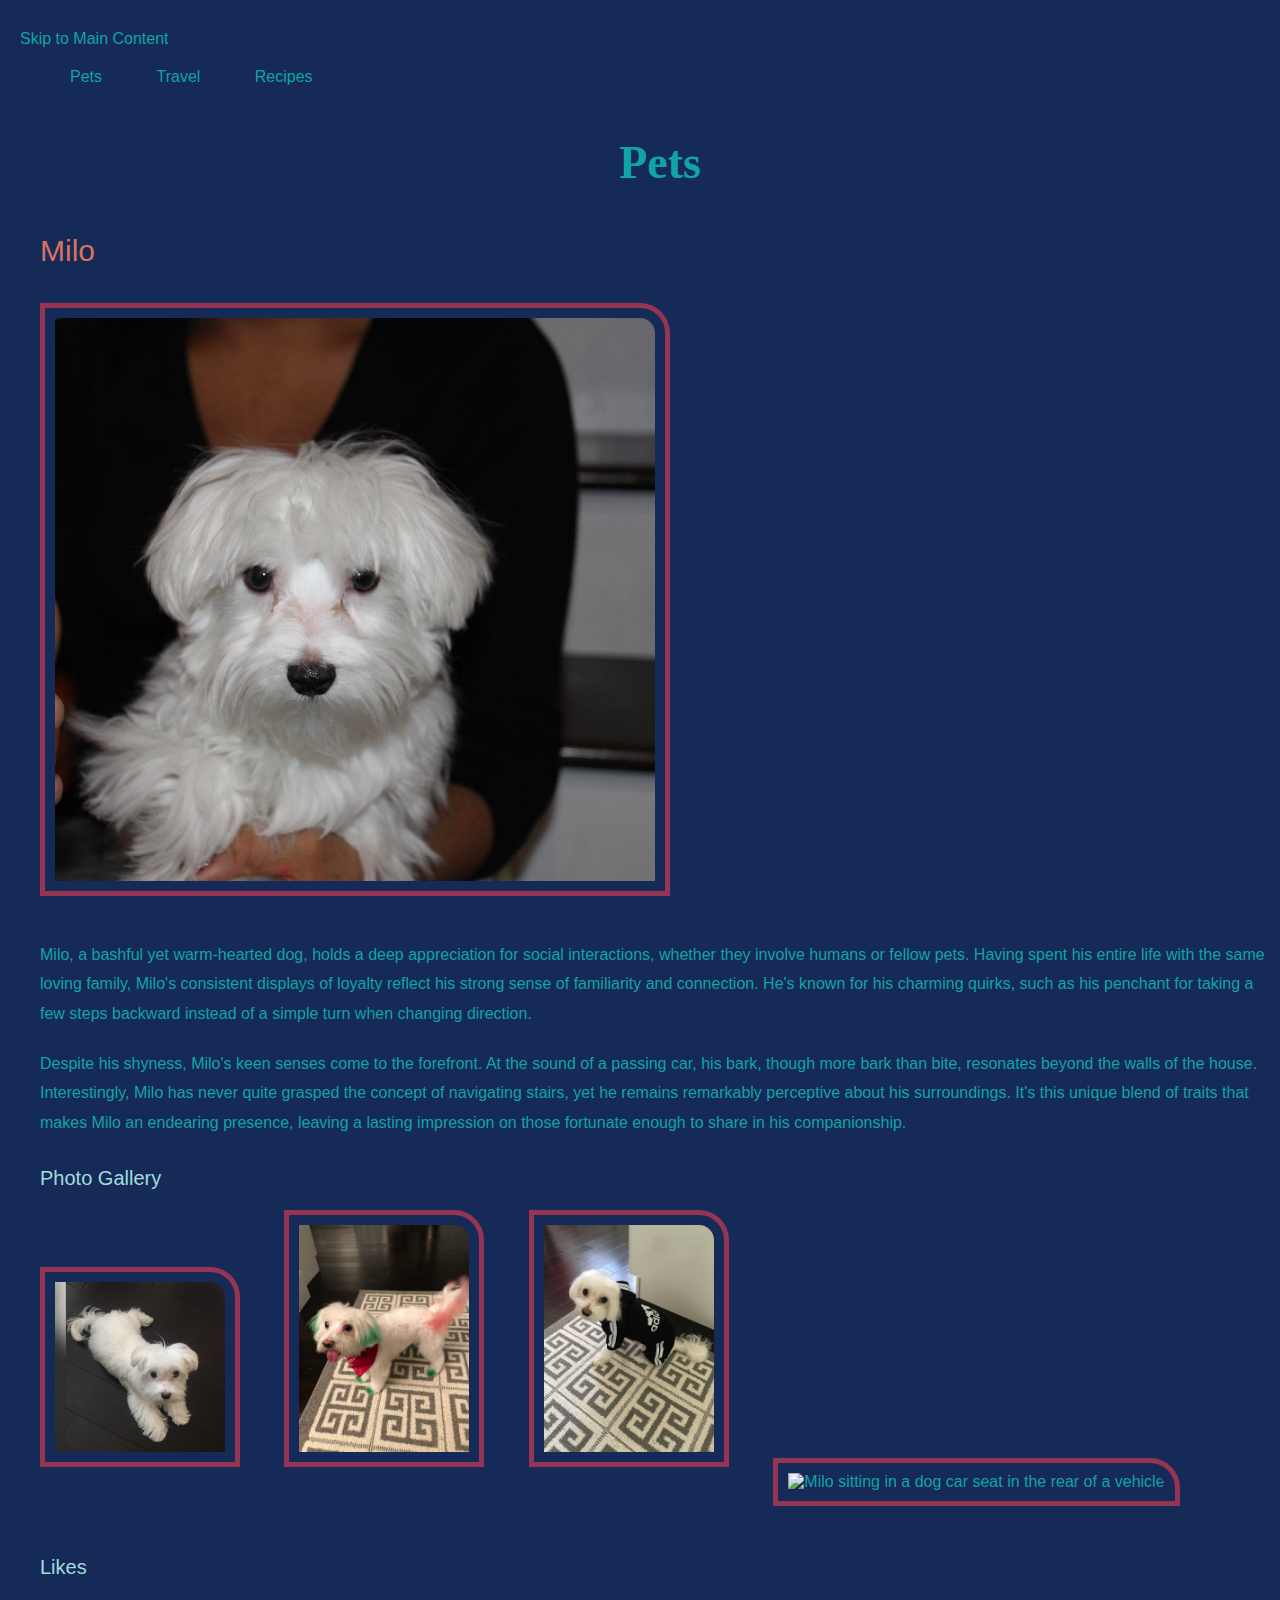
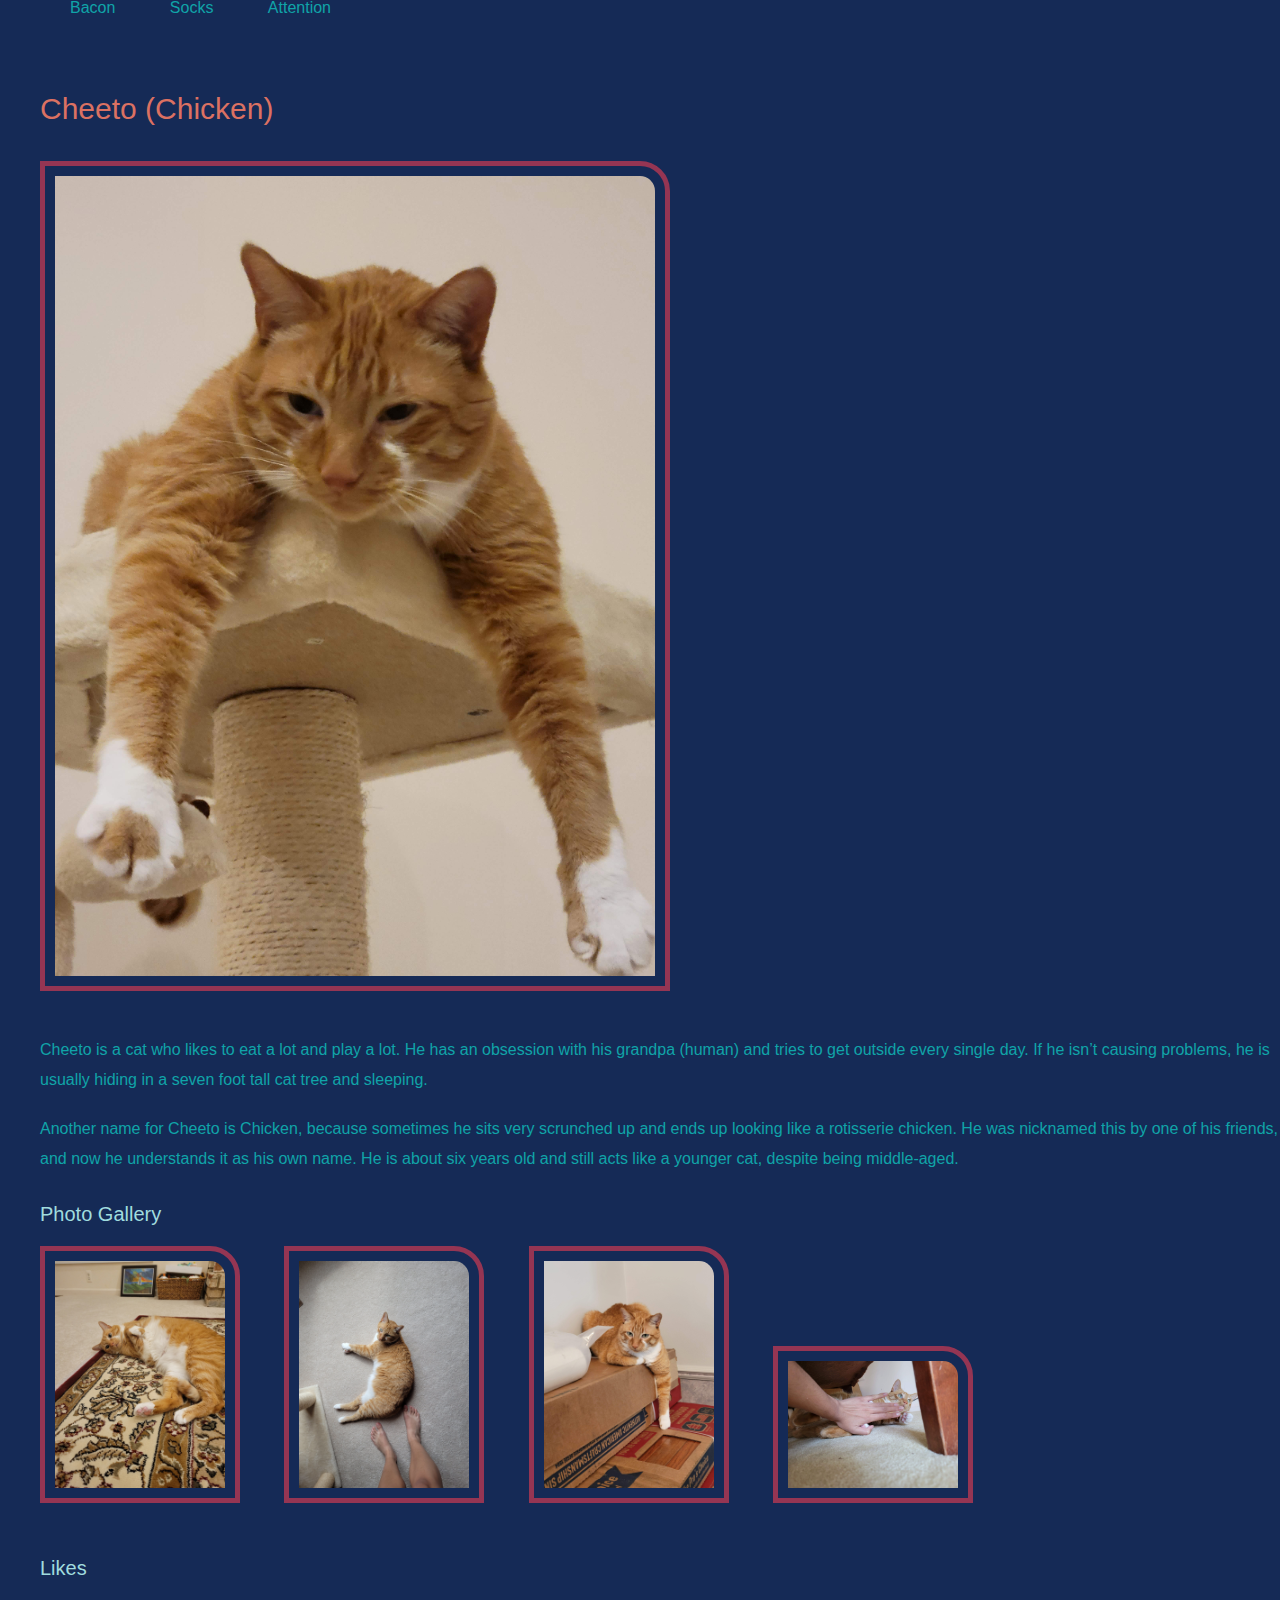
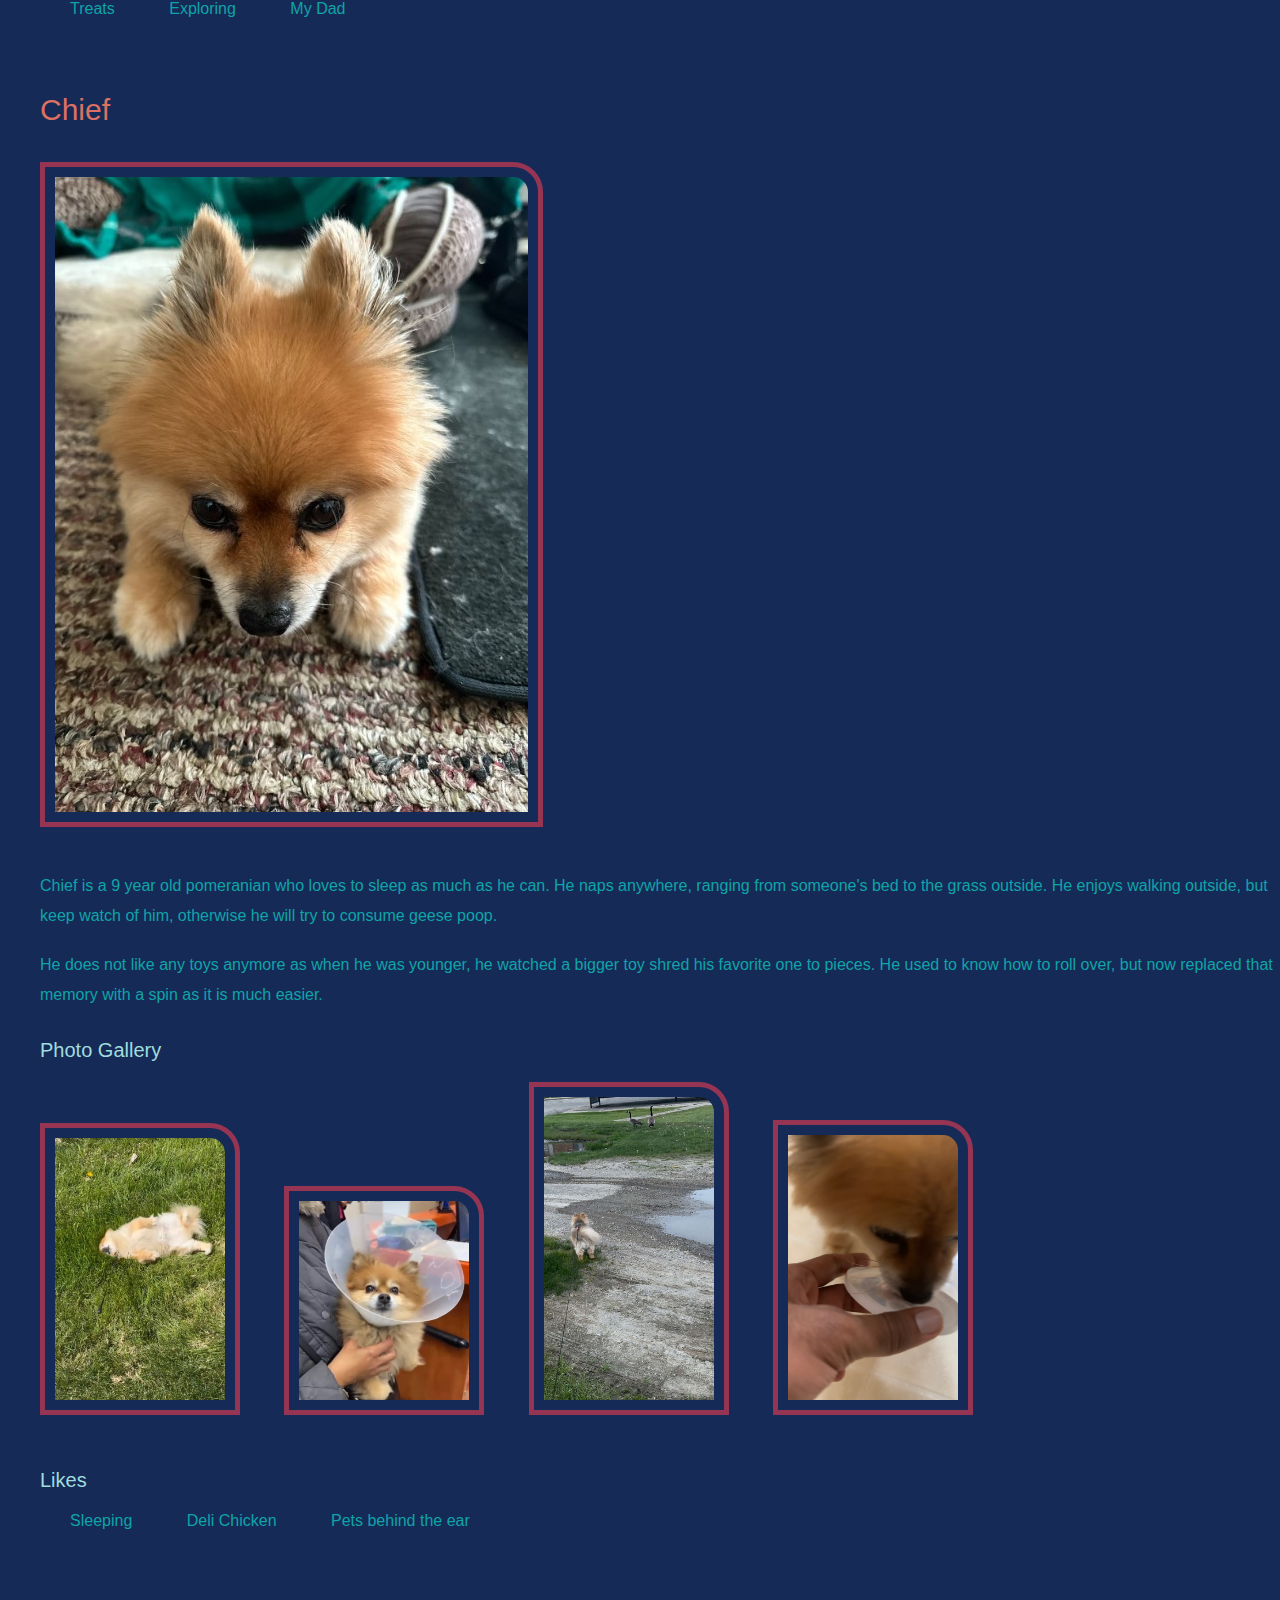
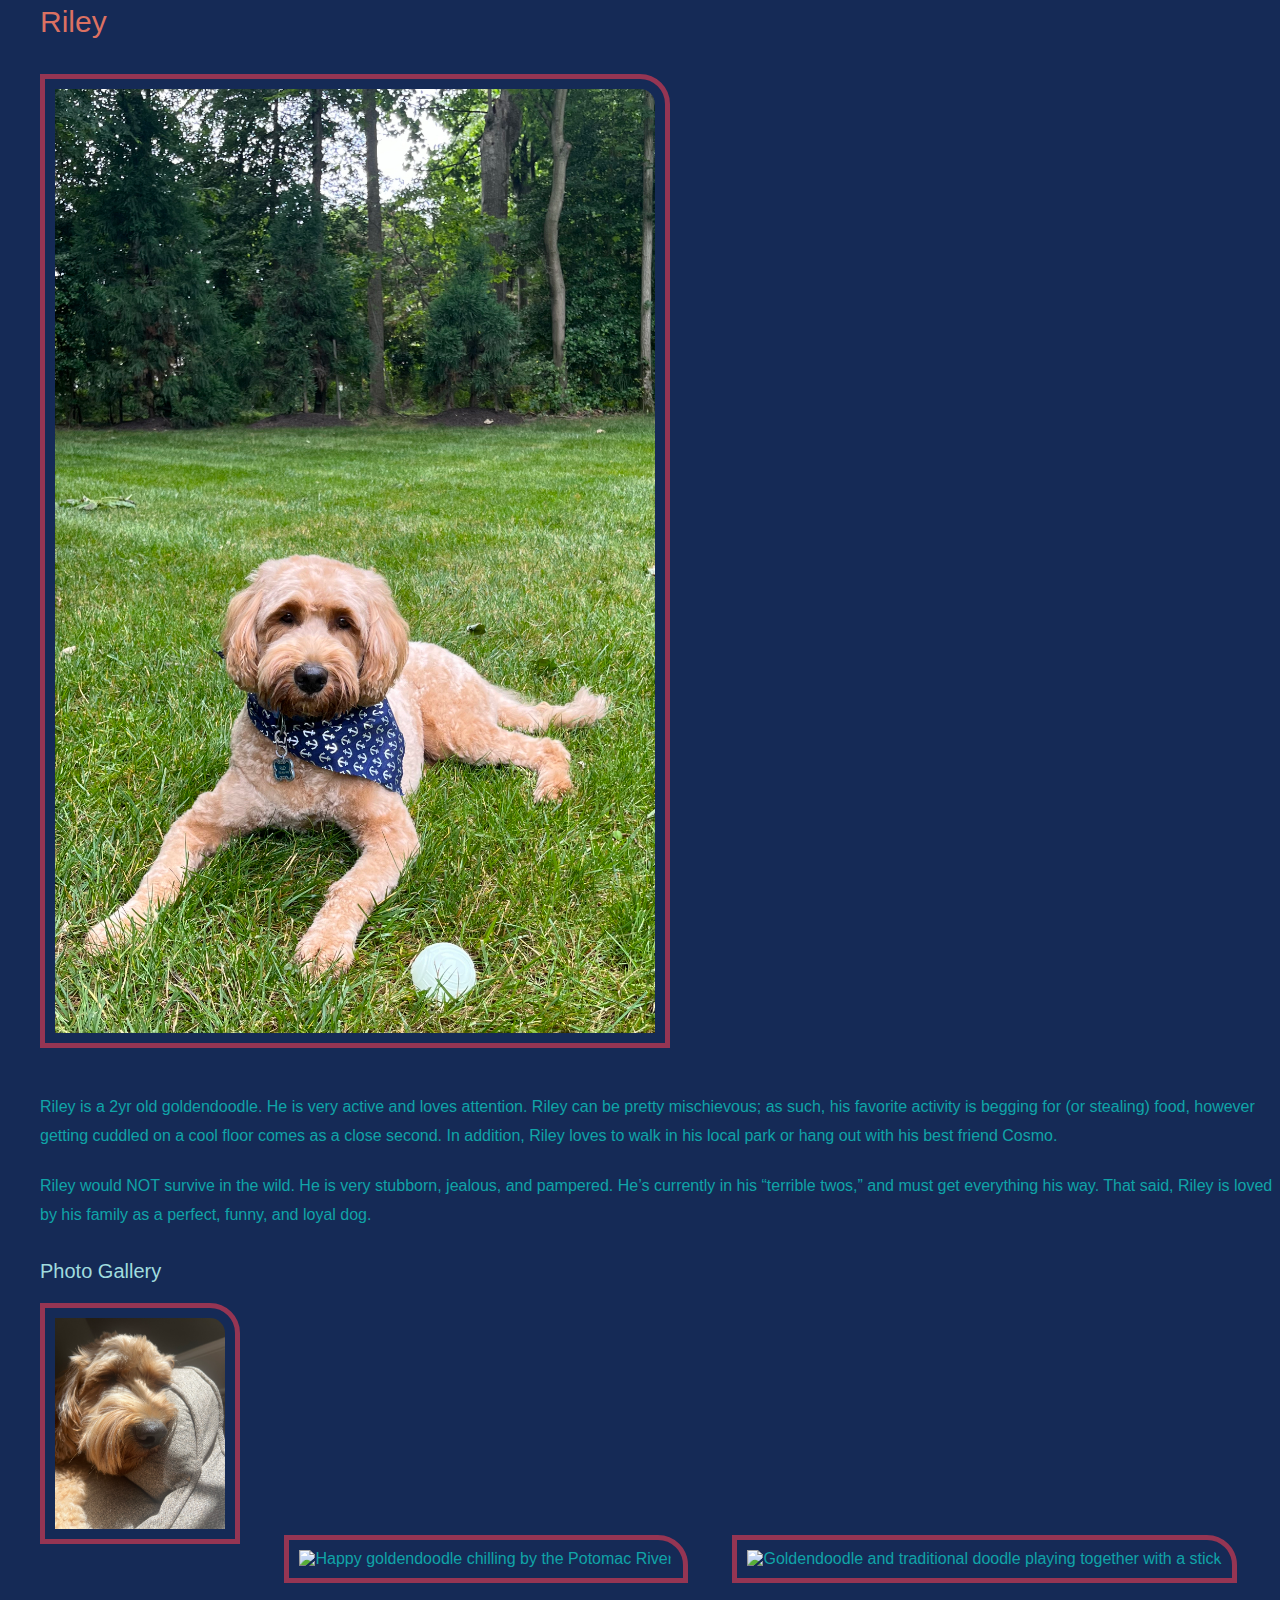
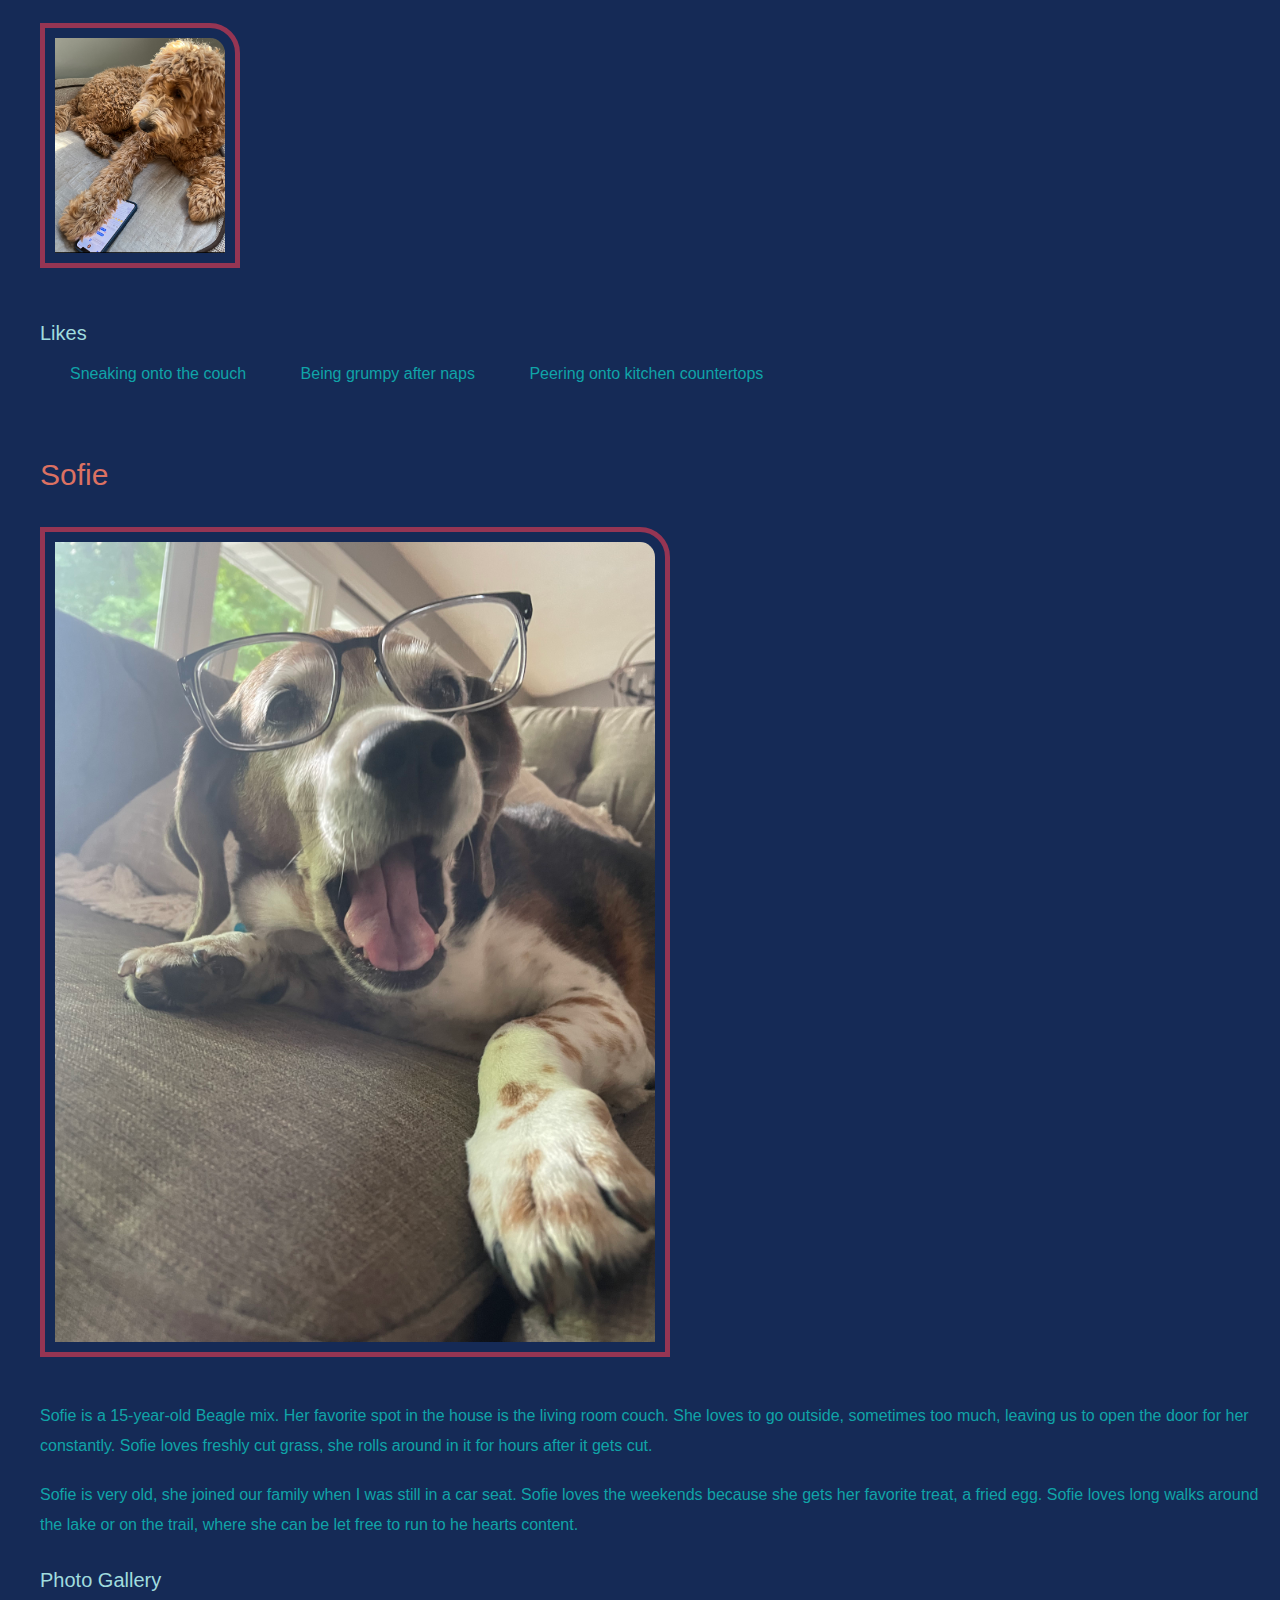
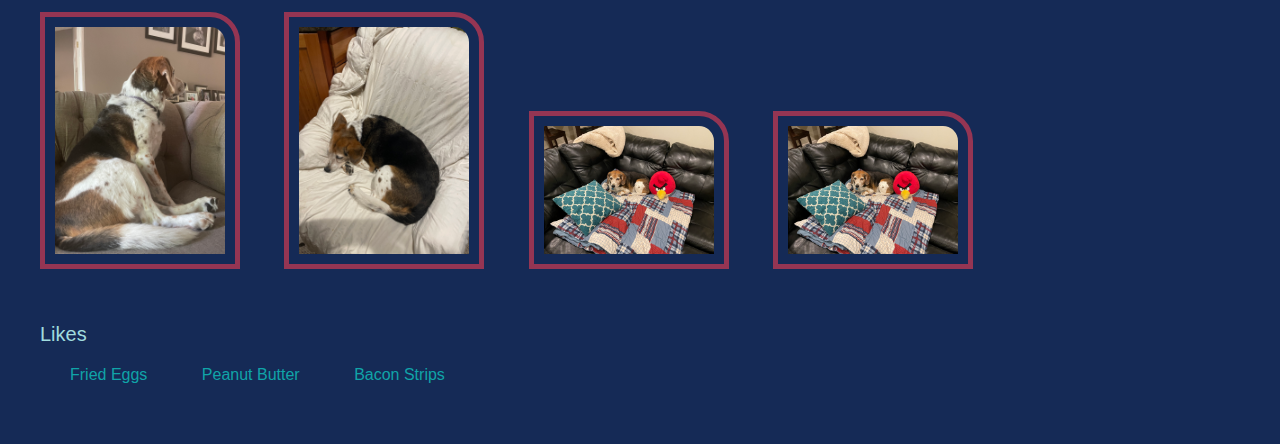
==== commit 294010a2: "Cleaned up div tags" ====
--- a/index.html
+++ b/index.html
@@ -1,115 +1,119 @@
 <!DOCTYPE html>
 <html lang="en">
-<head>
-    <meta charset="UTF-8">
-    <meta name="viewport" content="width=device-width, initial-scale=1.0">
-    <title>Pets</title>
-    <link href="css/reset.css" rel="stylesheet"/>
-    <link href="css/style.css" rel="stylesheet"/>
-</head>
-<body>
-    <a href="#skip">Skip to Main Content</a>
-    <nav>
-        <ul>
-            <li><a href="index.html">Pets</a></li>
-            <li><a href="travel.html">Travel</a></li>
-            <li><a href="recipes.html">Recipes</a></li>
-        </ul>
-    </nav>
-    <header>
-        <h1 id="skip">Pets</h1>
-    </header>
-    <main>
-        <div></div>
-        <div></div>
-        <div></div>
-        <div></div>
-        <div></div>
-    </main>
+    <head>
+        <meta charset="UTF-8">
+        <meta name="viewport" content="width=device-width, initial-scale=1.0">
+        <title>Pets</title>
+        <link href="css/reset.css" rel="stylesheet"/>
+        <link href="css/style.css" rel="stylesheet"/>
+    </head>
+    <body>
+        <a href="#skip">Skip to Main Content</a>
+        <nav>
+            <ul>
+                <li><a href="index.html">Pets</a></li>
+                <li><a href="travel.html">Travel</a></li>
+                <li><a href="recipes.html">Recipes</a></li>
+            </ul>
+        </nav>
+        <header>
+            <h1 id="skip">Pets</h1>
+        </header>
+        <main>
+            <div>
+            <h2>Milo</h2>
+                <img src="images/pets/milo/milo.jpg" alt="Milo, an 8 year old white Maltese family pet">
+                        <p>Milo, a bashful yet warm-hearted dog, holds a deep appreciation for social interactions, whether they involve humans or fellow pets. Having spent his entire life with the same loving family, Milo's consistent displays of loyalty reflect his strong sense of familiarity and connection. He's known for his charming quirks, such as his penchant for taking a few steps backward instead of a simple turn when changing direction.</p>
+                        <p>Despite his shyness, Milo's keen senses come to the forefront. At the sound of a passing car, his bark, though more bark than bite, resonates beyond the walls of the house. Interestingly, Milo has never quite grasped the concept of navigating stairs, yet he remains remarkably perceptive about his surroundings. It's this unique blend of traits that makes Milo an endearing presence, leaving a lasting impression on those fortunate enough to share in his companionship.</p>
+                    <h3>Photo Gallery</h3>
+                        <img src="images/pets/milo/milo_puppy.jpg" alt="Milo during his puppy days" width="200">
+                        <img src="images/pets/milo/milo_xmas.jpg" alt="Milo with his fur dyed in vibrant green and red shades, celebrating the Christmas spirit" width="200">
+                        <img src="images/pets/milo/milo_adidas.jpg" alt="Milo wearing an 'Adidog' shirt, a take on the Adidas brand" width="200">
+                        <img src="images/pets/milo/milo_car.jpg" alt="Milo sitting in a dog car seat in the rear of a vehicle" width="200">
+                    <h3>Likes</h3>
+                        <ul>
+                            <li>Bacon</li>
+                            <li>Socks</li>
+                            <li>Attention</li>
+                        </ul>
+            <!-- Cameron Nichols -->
+            </div>
 
-    <h2>Milo</h2>
-        <img src="images/pets/milo/milo.jpg" alt="Milo, an 8 year old white Maltese family pet">
-                <p>Milo, a bashful yet warm-hearted dog, holds a deep appreciation for social interactions, whether they involve humans or fellow pets. Having spent his entire life with the same loving family, Milo's consistent displays of loyalty reflect his strong sense of familiarity and connection. He's known for his charming quirks, such as his penchant for taking a few steps backward instead of a simple turn when changing direction.</p>
-                <p>Despite his shyness, Milo's keen senses come to the forefront. At the sound of a passing car, his bark, though more bark than bite, resonates beyond the walls of the house. Interestingly, Milo has never quite grasped the concept of navigating stairs, yet he remains remarkably perceptive about his surroundings. It's this unique blend of traits that makes Milo an endearing presence, leaving a lasting impression on those fortunate enough to share in his companionship.</p>
-            <h3>Photo Gallery</h3>
-                <img src="images/pets/milo/milo_puppy.jpg" alt="Milo during his puppy days" width="200">
-                <img src="images/pets/milo/milo_xmas.jpg" alt="Milo with his fur dyed in vibrant green and red shades, celebrating the Christmas spirit" width="200">
-                <img src="images/pets/milo/milo_adidas.jpg" alt="Milo wearing an 'Adidog' shirt, a take on the Adidas brand" width="200">
-                <img src="images/pets/milo/milo_car.jpg" alt="Milo sitting in a dog car seat in the rear of a vehicle" width="200">
-            <h3>Likes</h3>
-                <ul>
-                    <li>Bacon</li>
-                    <li>Socks</li>
-                    <li>Attention</li>
-                </ul>
-    <!-- Cameron Nichols -->
+            <div>
+            <h2>Cheeto (Chicken)</h2>
+                <img src="images/pets/cheeto/cheeto_cattree.jpg" alt="Orange cat hanging paws off a cat tower">
+                        <p>Cheeto is a cat who likes to eat a lot and play a lot. He has an obsession with his grandpa (human) and tries to get outside every single day. If he isn’t causing problems, he is usually hiding in a seven foot tall cat tree and sleeping. </p>
+                        <p>Another name for Cheeto is Chicken, because sometimes he sits very scrunched up and ends up looking like a rotisserie chicken. He was nicknamed this by one of his friends, and now he understands it as his own name. He is about six years old and still acts like a younger cat, despite being middle-aged.</p>
+                    <h3>Photo Gallery</h3>
+                        <img src="images/pets/cheeto/cheeto_carpet.jpg" alt="Cheeto laying sideways on the carpet" width="200">
+                        <img src="images/pets/cheeto/cheeto_moon.jpg" alt="Cheeto lying in the sun in a half moon crescent shape" width="200">
+                        <img src="images/pets/cheeto/cheeto_boxes.jpg" alt="Cheeto lying on boxes with one leg hanging off" width="200">
+                        <img src="images/pets/cheeto/cheeto_attack.jpg" alt="Cheeto attacking a hand trying to pet him" width="200">
+                    <h3>Likes</h3>
+                        <ul>
+                            <li>Treats</li>
+                            <li>Exploring</li>
+                            <li>My Dad</li>
+                        </ul>
+            <!-- Divya Shankar -->
+            </div>
 
-    <h2>Cheeto (Chicken)</h2>
-        <img src="images/pets/cheeto/cheeto_cattree.jpg" alt="Orange cat hanging paws off a cat tower">
-                <p>Cheeto is a cat who likes to eat a lot and play a lot. He has an obsession with his grandpa (human) and tries to get outside every single day. If he isn’t causing problems, he is usually hiding in a seven foot tall cat tree and sleeping. </p>
-                <p>Another name for Cheeto is Chicken, because sometimes he sits very scrunched up and ends up looking like a rotisserie chicken. He was nicknamed this by one of his friends, and now he understands it as his own name. He is about six years old and still acts like a younger cat, despite being middle-aged.</p>
-            <h3>Photo Gallery</h3>
-                <img src="images/pets/cheeto/cheeto_carpet.jpg" alt="Cheeto laying sideways on the carpet" width="200">
-                <img src="images/pets/cheeto/cheeto_moon.jpg" alt="Cheeto lying in the sun in a half moon crescent shape" width="200">
-                <img src="images/pets/cheeto/cheeto_boxes.jpg" alt="Cheeto lying on boxes with one leg hanging off" width="200">
-                <img src="images/pets/cheeto/cheeto_attack.jpg" alt="Cheeto attacking a hand trying to pet him" width="200">
-            <h3>Likes</h3>
-                <ul>
-                    <li>Treats</li>
-                    <li>Exploring</li>
-                    <li>My Dad</li>
-                </ul>
-    <!-- Divya Shankar -->
+            <div>
+            <h2>Chief</h2>
+                <img src="images/pets/chief/chief.jpg" alt="Pomeranian looking at camera with head bowed">
+                        <p>Chief is a 9 year old pomeranian who loves to sleep as much as he can. He naps anywhere, ranging from someone's bed to the grass outside. He enjoys walking outside, but keep watch of him, otherwise he will try to consume geese poop.</p>
+                        <p>He does not like any toys anymore as when he was younger, he watched a bigger toy shred his favorite one to pieces. He used to know how to roll over, but now replaced that memory with a spin as it is much easier.</p>
+                    <h3>Photo Gallery</h3>
+                        <img src="images/pets/chief/chief_sleeping.jpg" alt="Caramel pomeranian rolling in the grass" width="200">
+                        <img src="images/pets/chief/chief_cone.jpg" alt="Caramel pomeranian with a cone around his head" width="200">
+                        <img src="images/pets/chief/chief_stare.jpg" alt="Caramel pomeranian staring at geese" width="200">
+                        <img src="images/pets/chief/chief_licking.jpg" alt="Caramel pomeranian licking a lid" width="200">
+                    <h3>Likes</h3>
+                        <ul>
+                            <li>Sleeping</li>
+                            <li>Deli Chicken</li>
+                            <li>Pets behind the ear</li>
+                        </ul>
+            <!-- NaveenJohn Premkumar -->
+            </div>
 
-    <h2>Chief</h2>
-        <img src="images/pets/chief/chief.jpg" alt="Pomeranian looking at camera with head bowed">
-                <p>Chief is a 9 year old pomeranian who loves to sleep as much as he can. He naps anywhere, ranging from someone's bed to the grass outside. He enjoys walking outside, but keep watch of him, otherwise he will try to consume geese poop.</p>
-                <p>He does not like any toys anymore as when he was younger, he watched a bigger toy shred his favorite one to pieces. He used to know how to roll over, but now replaced that memory with a spin as it is much easier.</p>
-            <h3>Photo Gallery</h3>
-                <img src="images/pets/chief/chief_sleeping.jpg" alt="Caramel pomeranian rolling in the grass" width="200">
-                <img src="images/pets/chief/chief_cone.jpg" alt="Caramel pomeranian with a cone around his head" width="200">
-                <img src="images/pets/chief/chief_stare.jpg" alt="Caramel pomeranian staring at geese" width="200">
-                <img src="images/pets/chief/chief_licking.jpg" alt="Caramel pomeranian licking a lid" width="200">
-            <h3>Likes</h3>
-                <ul>
-                    <li>Sleeping</li>
-                    <li>Deli Chicken</li>
-                    <li>Pets behind the ear</li>
-                </ul>
-    <!-- NaveenJohn Premkumar -->
+            <div>
+            <h2>Riley</h2>
+                <img src="images/pets/riley/riley_primary.jpg" alt="Apricot goldendoodle wearing blue bandana lying next to ball">
+                        <p>Riley is a 2yr old goldendoodle. He is very active and loves attention. Riley can be pretty mischievous; as such, his favorite activity is begging for (or stealing) food, however getting cuddled on a cool floor comes as a close second. In addition, Riley loves to walk in his local park or hang out with his best friend Cosmo. </p>
+                        <p>Riley would NOT survive in the wild. He is very stubborn, jealous, and pampered. He’s currently in his “terrible twos,” and must get everything his way. That said, Riley is loved by his family as a perfect, funny, and loyal dog. </p>
+                    <h3>Photo Gallery</h3>
+                        <img src="images/pets/riley/riley_sleeping.jpg" alt="Goldendoodle peacefully resting on their dog bed" width="200">
+                        <img src="images/pets/riley/riley_park.PNG" alt="Happy goldendoodle chilling by the Potomac River" width="200">
+                        <img src="images/pets/riley/riley_friend.PNG" alt="Goldendoodle and traditional doodle playing together with a stick" width="200">
+                        <img src="images/pets/riley/riley_texting.jpeg" alt="Silly dog texting on an iPad" width="200">
+                    <h3>Likes</h3>
+                        <ul>
+                            <li>Sneaking onto the couch</li>
+                            <li>Being grumpy after naps</li>
+                            <li>Peering onto kitchen countertops</li>
+                        </ul>
+            <!-- Adam Cole -->
+            </div>
 
-    <h2>Riley</h2>
-        <img src="images/pets/riley/riley_primary.jpg" alt="Apricot goldendoodle wearing blue bandana lying next to ball">
-                <p>Riley is a 2yr old goldendoodle. He is very active and loves attention. Riley can be pretty mischievous; as such, his favorite activity is begging for (or stealing) food, however getting cuddled on a cool floor comes as a close second. In addition, Riley loves to walk in his local park or hang out with his best friend Cosmo. </p>
-                <p>Riley would NOT survive in the wild. He is very stubborn, jealous, and pampered. He’s currently in his “terrible twos,” and must get everything his way. That said, Riley is loved by his family as a perfect, funny, and loyal dog. </p>
-            <h3>Photo Gallery</h3>
-                <img src="images/pets/riley/riley_sleeping.jpg" alt="Goldendoodle peacefully resting on their dog bed" width="200">
-                <img src="images/pets/riley/riley_park.PNG" alt="Happy goldendoodle chilling by the Potomac River" width="200">
-                <img src="images/pets/riley/riley_friend.PNG" alt="Goldendoodle and traditional doodle playing together with a stick" width="200">
-                <img src="images/pets/riley/riley_texting.jpeg" alt="Silly dog texting on an iPad" width="200">
-            <h3>Likes</h3>
-                <ul>
-                    <li>Sneaking onto the couch</li>
-                    <li>Being grumpy after naps</li>
-                    <li>Peering onto kitchen countertops</li>
-                </ul>
-    <!-- Adam Cole -->
-
-    <h2>Sofie</h2>
-        <img src="images/pets/sofie/sofie1.JPG" alt="Beagle mix wearing glasses">
-                <p>Sofie is a 15-year-old Beagle mix.  Her favorite spot in the house is the living room couch. She loves to go outside, sometimes too much, leaving us to open the door for her constantly. Sofie loves freshly cut grass, she rolls around in it for hours after it gets cut.</p>
-                <p>Sofie is very old, she joined our family when I was still in a car seat. Sofie loves the weekends because she gets her favorite treat, a fried egg. Sofie loves long walks around the lake or on the trail, where she can be let free to run to he hearts content.</p>
-            <h3>Photo Gallery</h3>
-                <img src="images/pets/sofie/sofie2.JPG" alt="Beagle sitting on favorite couch looking around" width="200">
-                <img src="images/pets/sofie/sofie3.JPG" alt="Beagle laying down on chair" width="200">
-                <img src="images/pets/sofie/sofie4.JPG" alt="Beagle laying next to angry birds pillow" width="200">
-                <img src="images/pets/sofie/sofie4.JPG" alt="Beagle with two treats on paws" width="200">
-            <h3>Likes</h3>
-                <ul>
-                    <li>Fried Eggs</li>
-                    <li>Peanut Butter</li>
-                    <li>Bacon Strips</li>
-                </ul>
-    <!-- Jacob Timmerman -->
-</body>
+            <div>
+            <h2>Sofie</h2>
+                <img src="images/pets/sofie/sofie1.JPG" alt="Beagle mix wearing glasses">
+                        <p>Sofie is a 15-year-old Beagle mix.  Her favorite spot in the house is the living room couch. She loves to go outside, sometimes too much, leaving us to open the door for her constantly. Sofie loves freshly cut grass, she rolls around in it for hours after it gets cut.</p>
+                        <p>Sofie is very old, she joined our family when I was still in a car seat. Sofie loves the weekends because she gets her favorite treat, a fried egg. Sofie loves long walks around the lake or on the trail, where she can be let free to run to he hearts content.</p>
+                    <h3>Photo Gallery</h3>
+                        <img src="images/pets/sofie/sofie2.JPG" alt="Beagle sitting on favorite couch looking around" width="200">
+                        <img src="images/pets/sofie/sofie3.JPG" alt="Beagle laying down on chair" width="200">
+                        <img src="images/pets/sofie/sofie4.JPG" alt="Beagle laying next to angry birds pillow" width="200">
+                        <img src="images/pets/sofie/sofie4.JPG" alt="Beagle with two treats on paws" width="200">
+                    <h3>Likes</h3>
+                        <ul>
+                            <li>Fried Eggs</li>
+                            <li>Peanut Butter</li>
+                            <li>Bacon Strips</li>
+                        </ul>
+            <!-- Jacob Timmerman -->
+            </div>
+        </main>
+    </body>
 </html>
--- a/css/style.css
+++ b/css/style.css
@@ -2,7 +2,7 @@
     font-family: Arial, sans-serif;
     background-color: #152A56;
     color: #10A4A8;
-    margin: 30px auto auto 20px;
+    margin: 30px auto 60px 20px;
 
 }
 
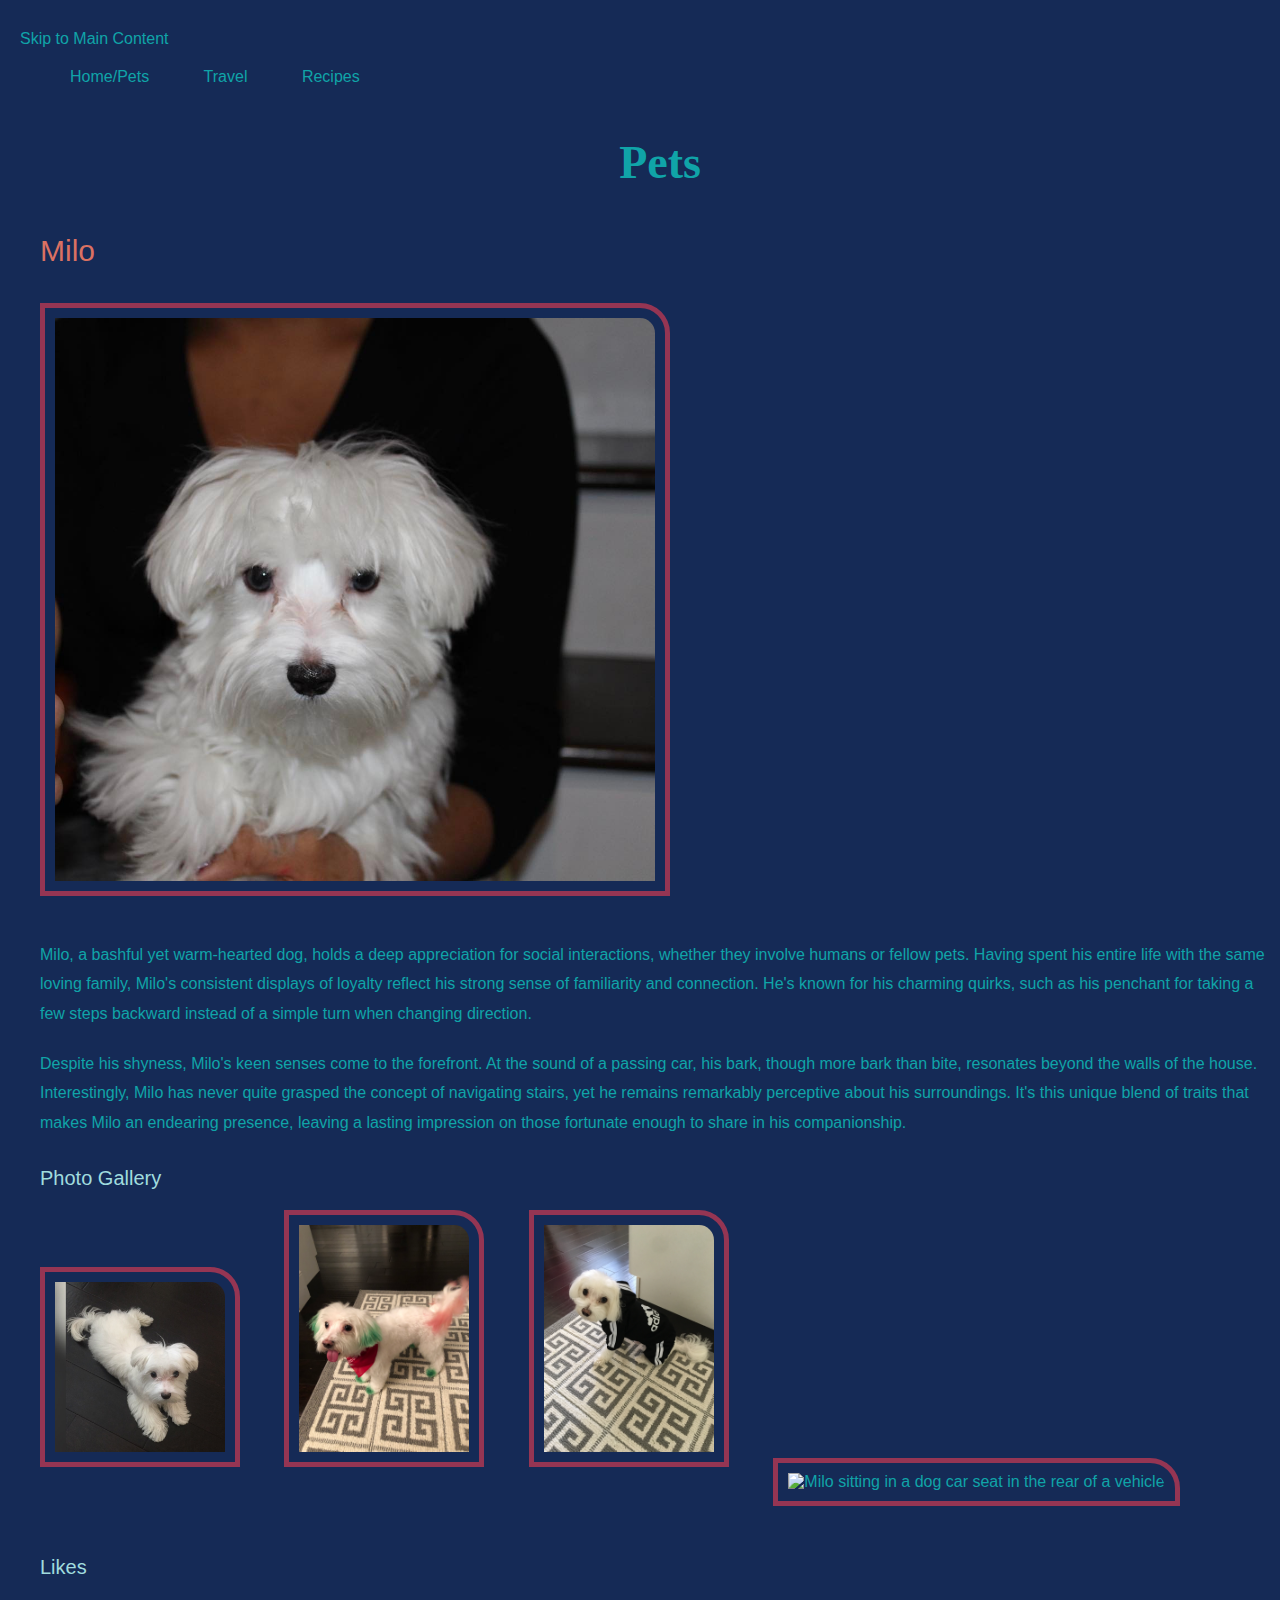
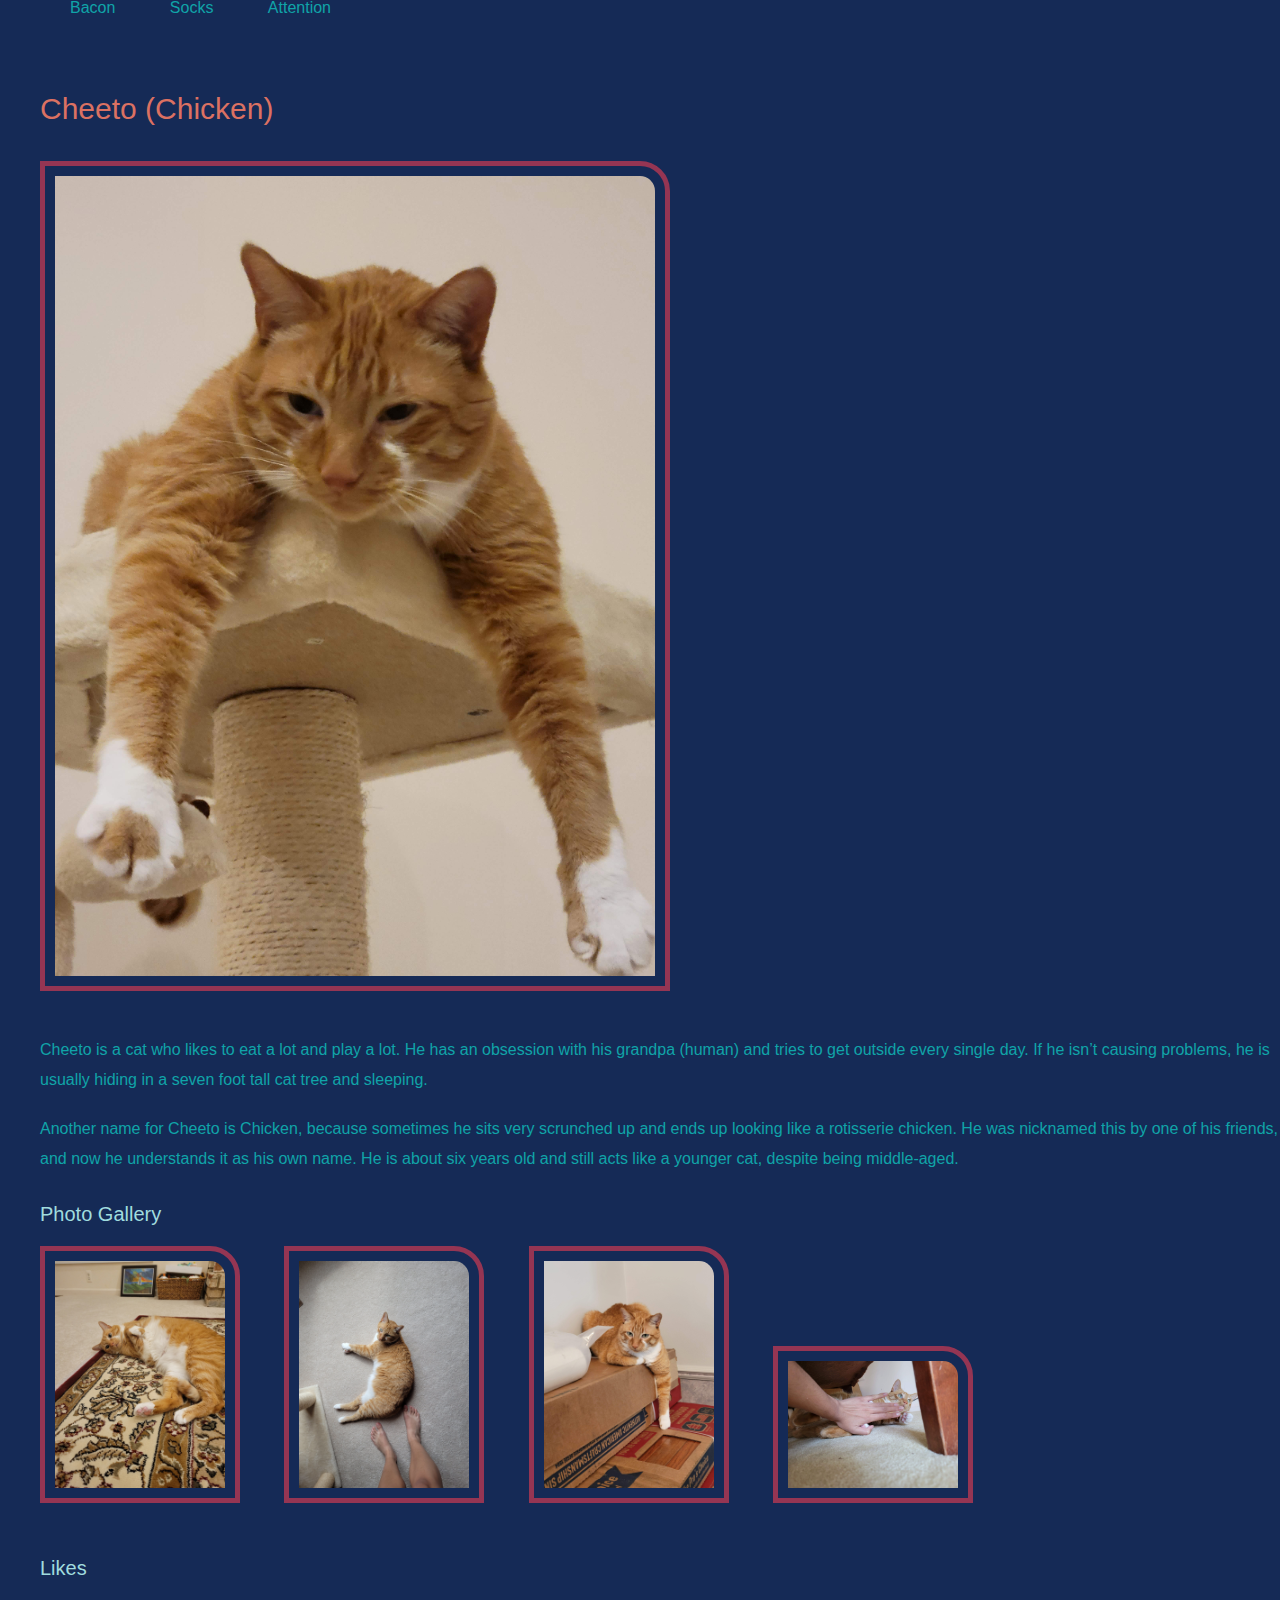
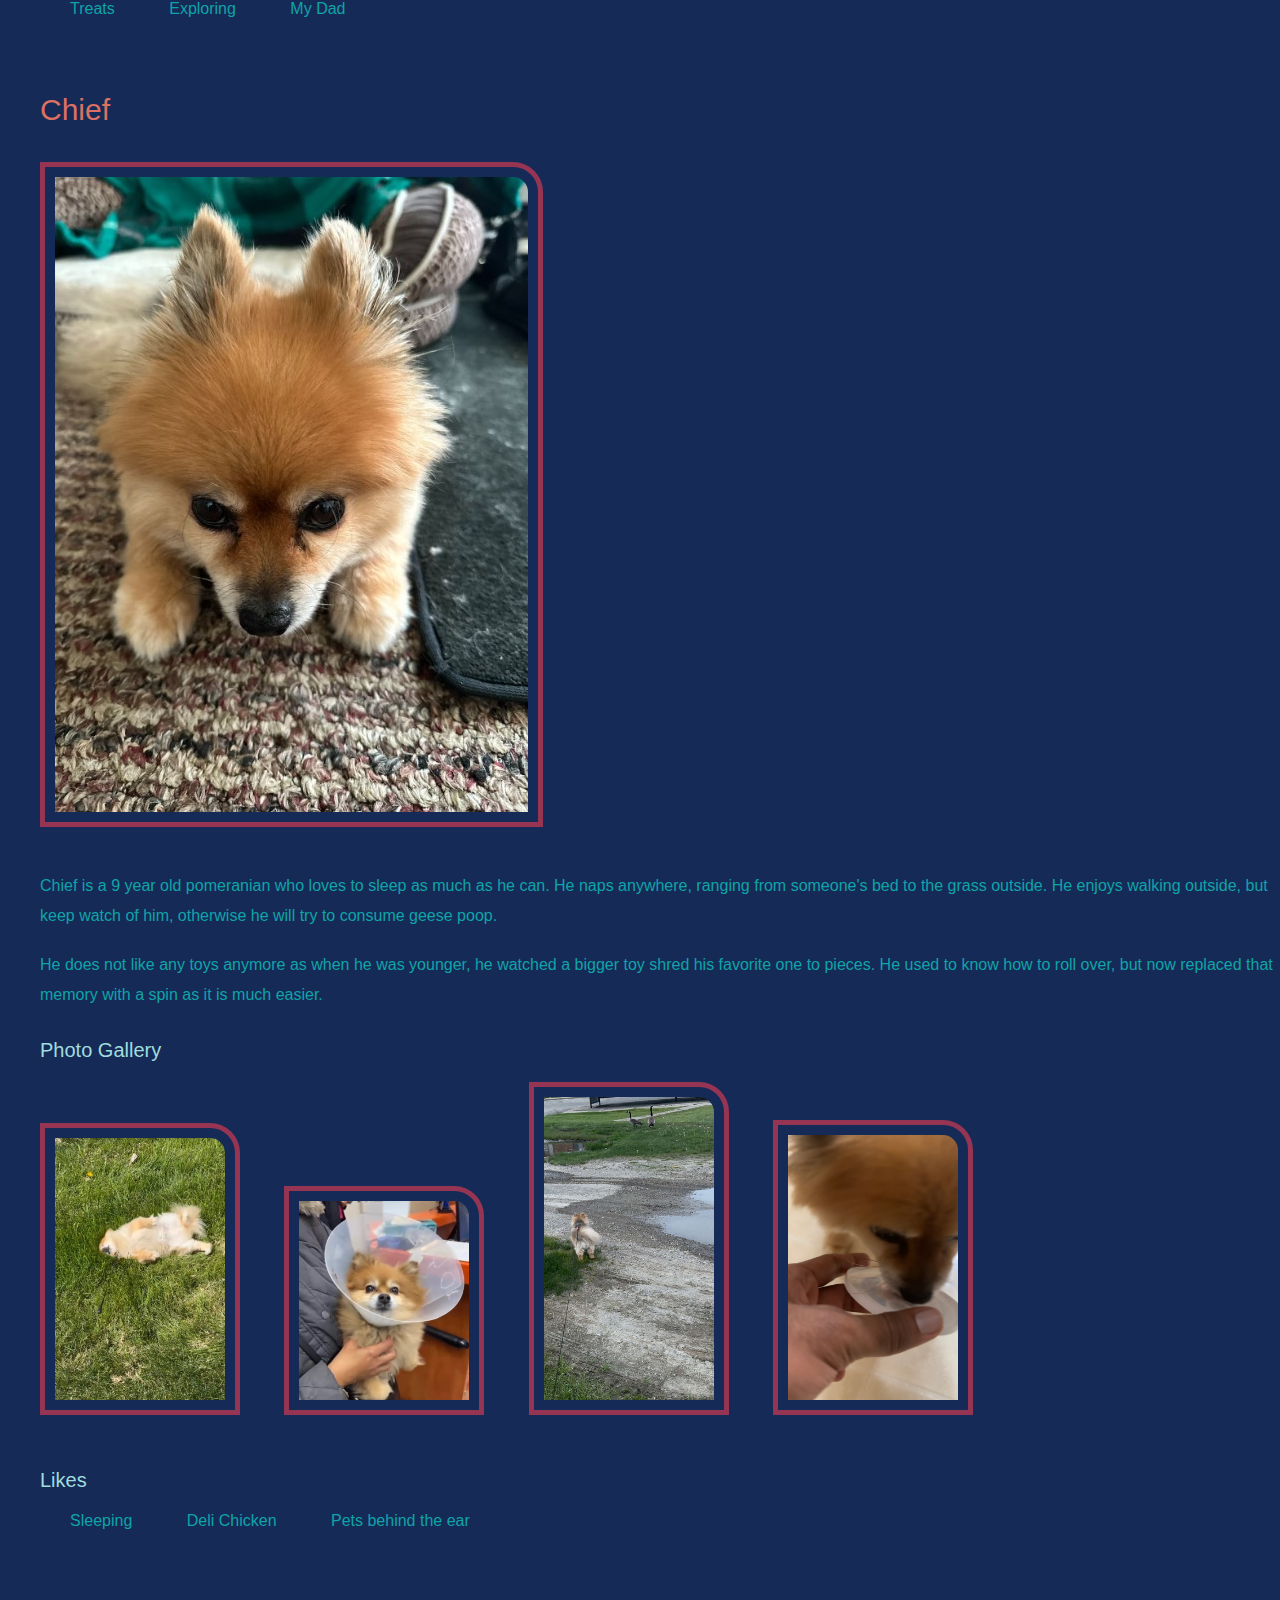
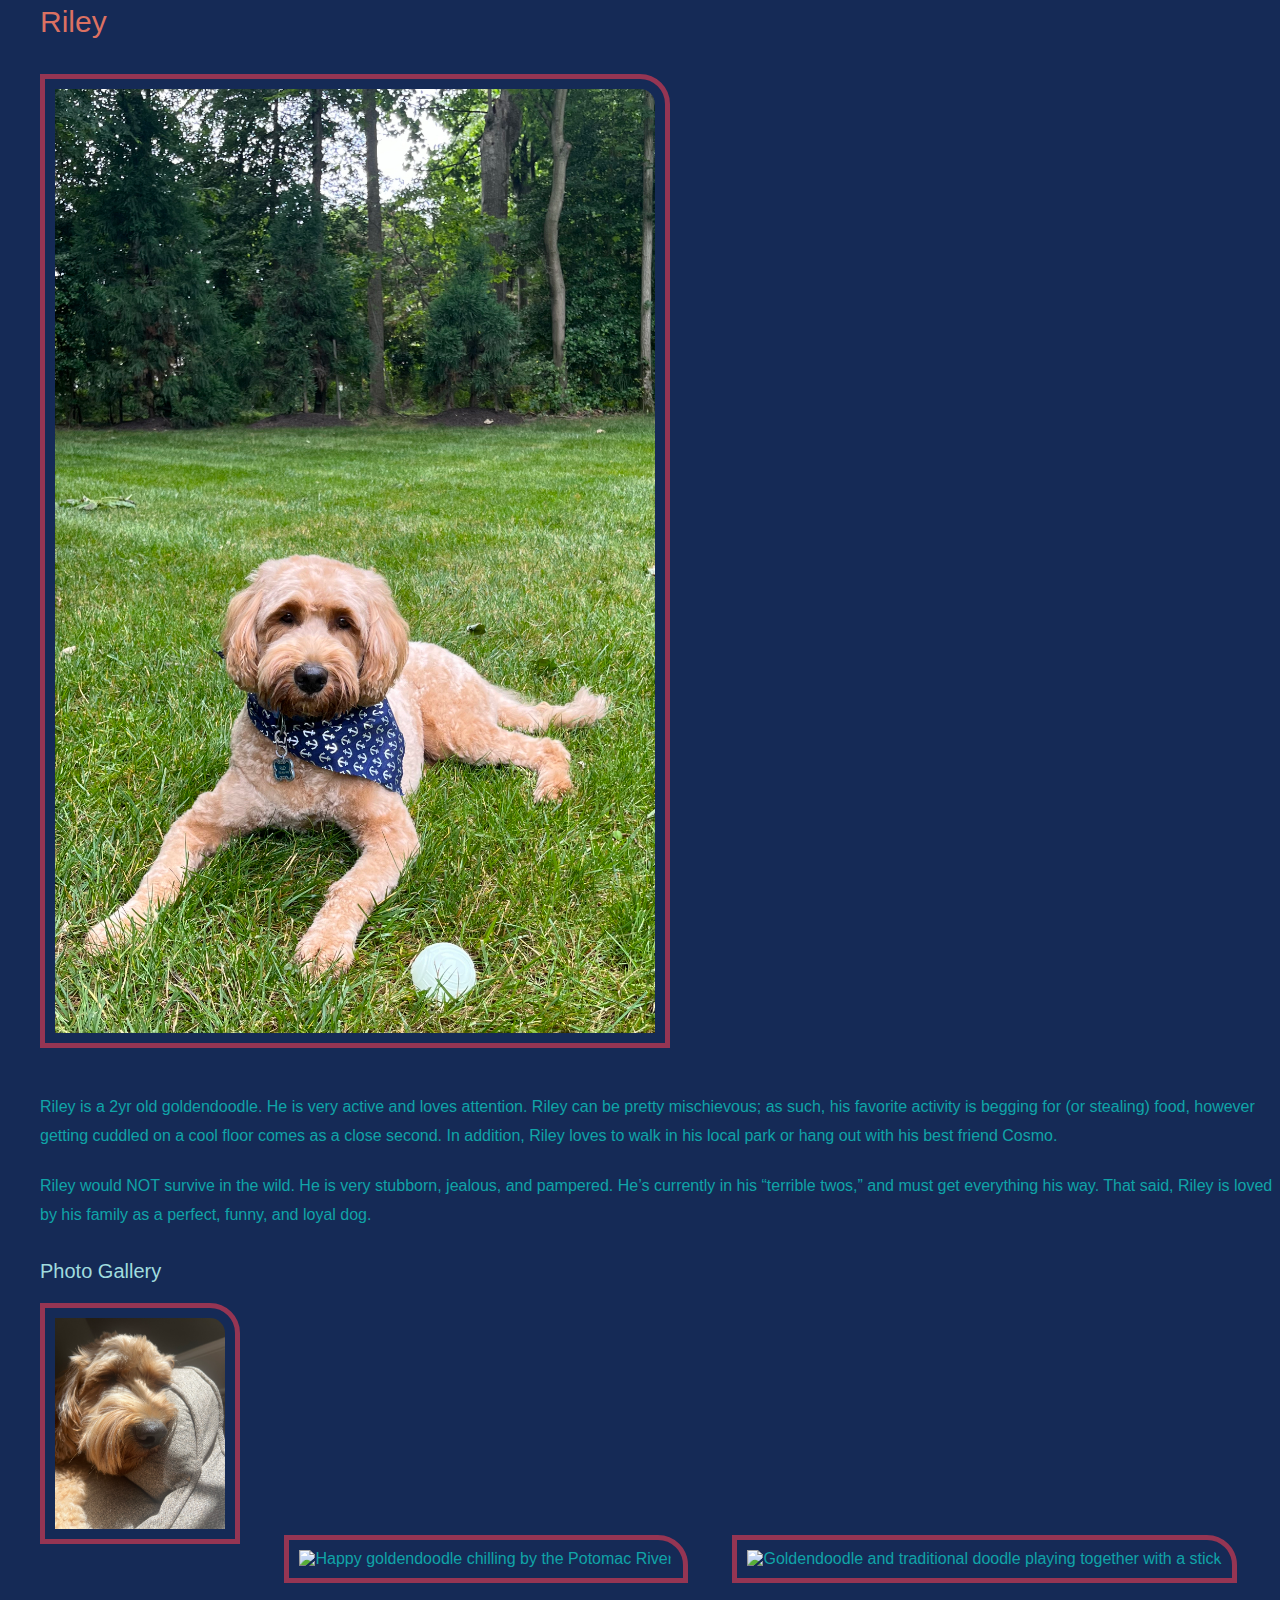
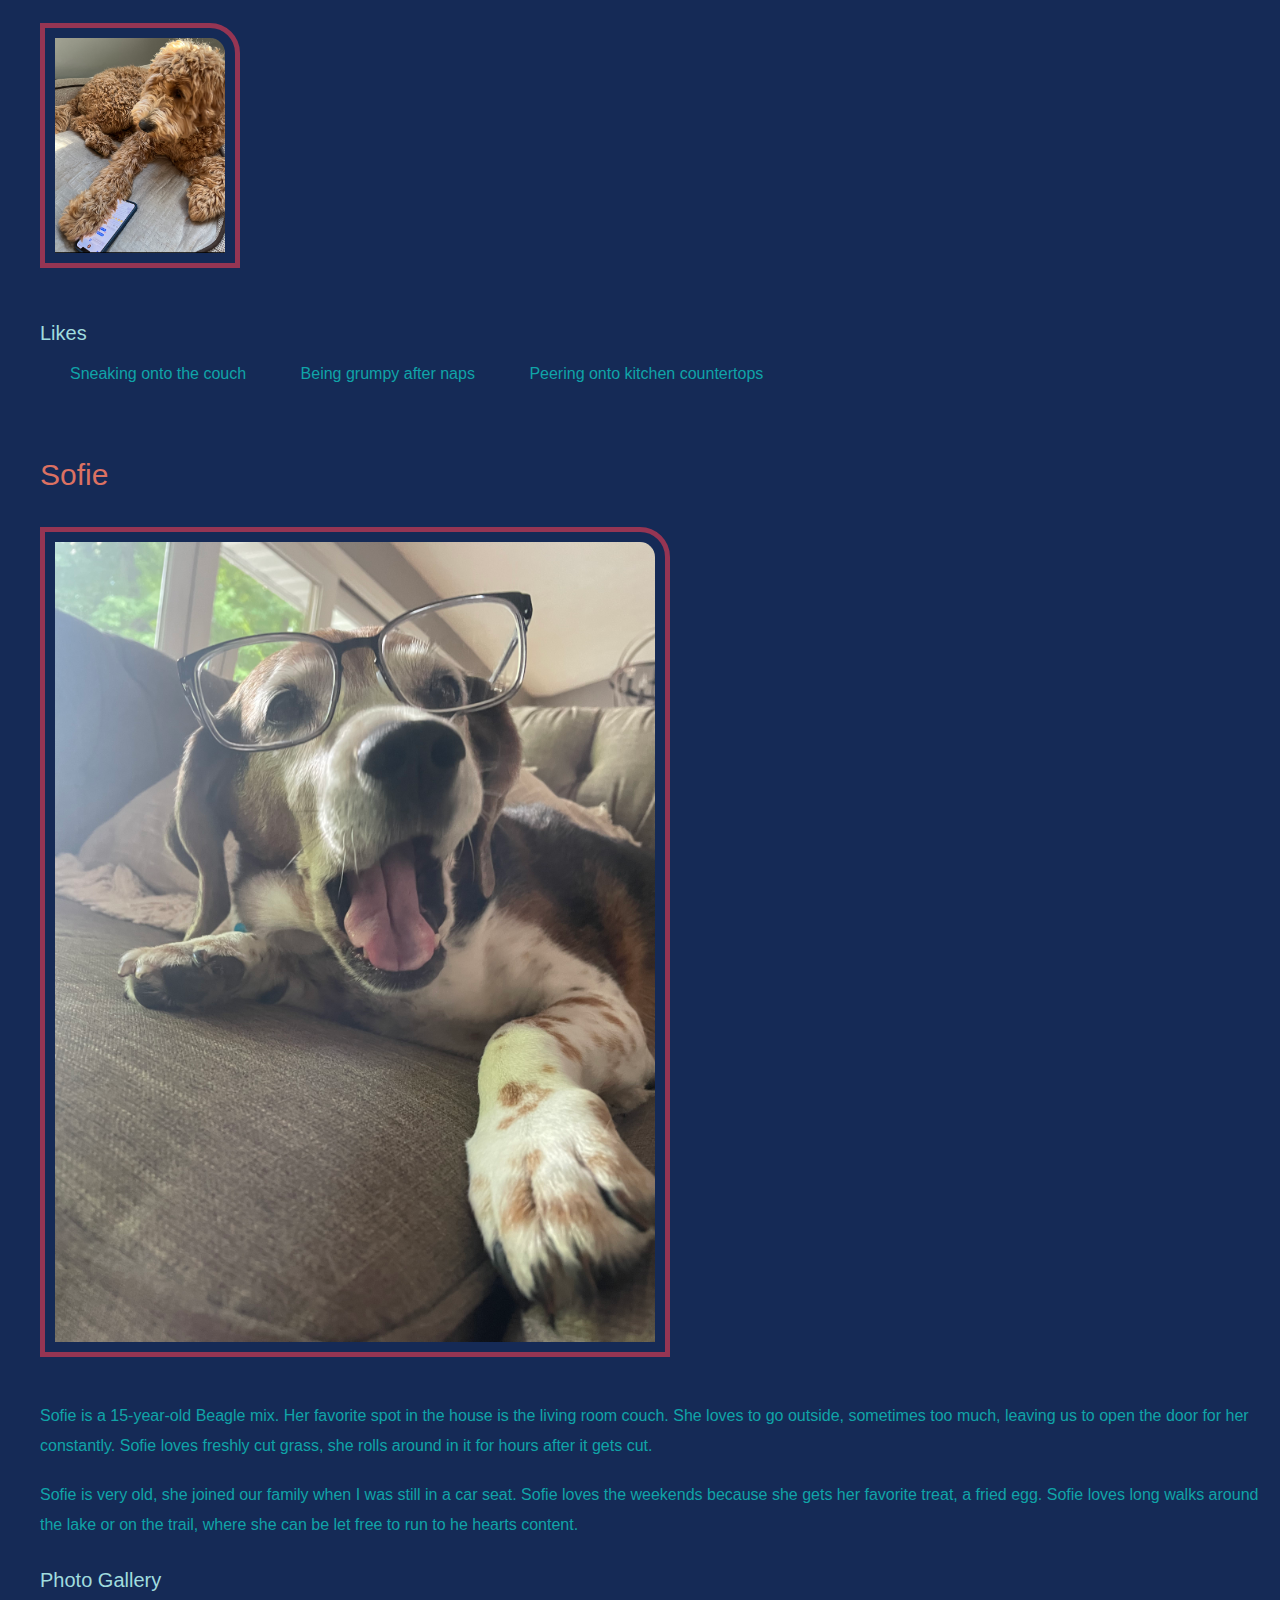
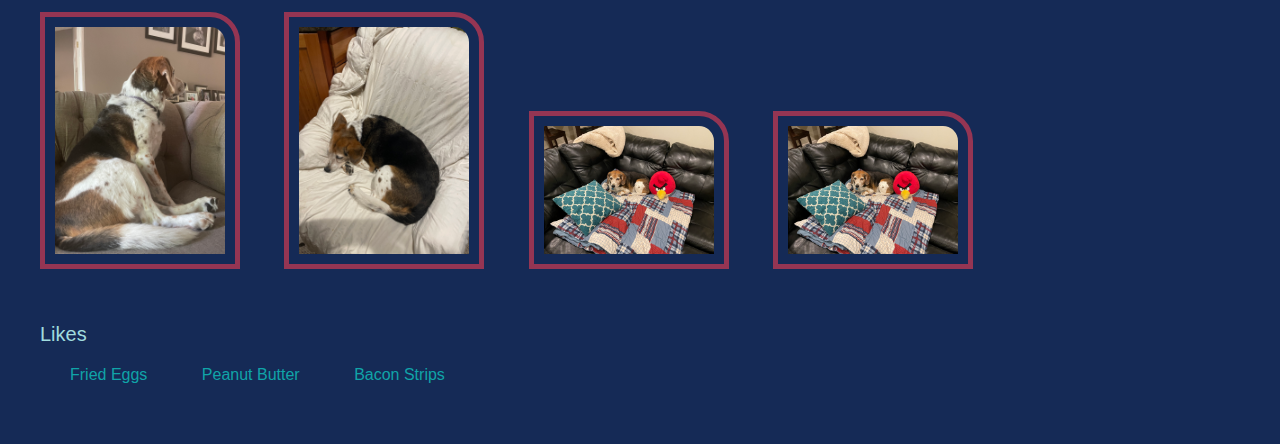
==== commit 27d33591: "Fixed home title" ====
--- a/index.html
+++ b/index.html
@@ -11,7 +11,7 @@
         <a href="#skip">Skip to Main Content</a>
         <nav>
             <ul>
-                <li><a href="index.html">Pets</a></li>
+                <li><a href="index.html">Home/Pets</a></li>
                 <li><a href="travel.html">Travel</a></li>
                 <li><a href="recipes.html">Recipes</a></li>
             </ul>
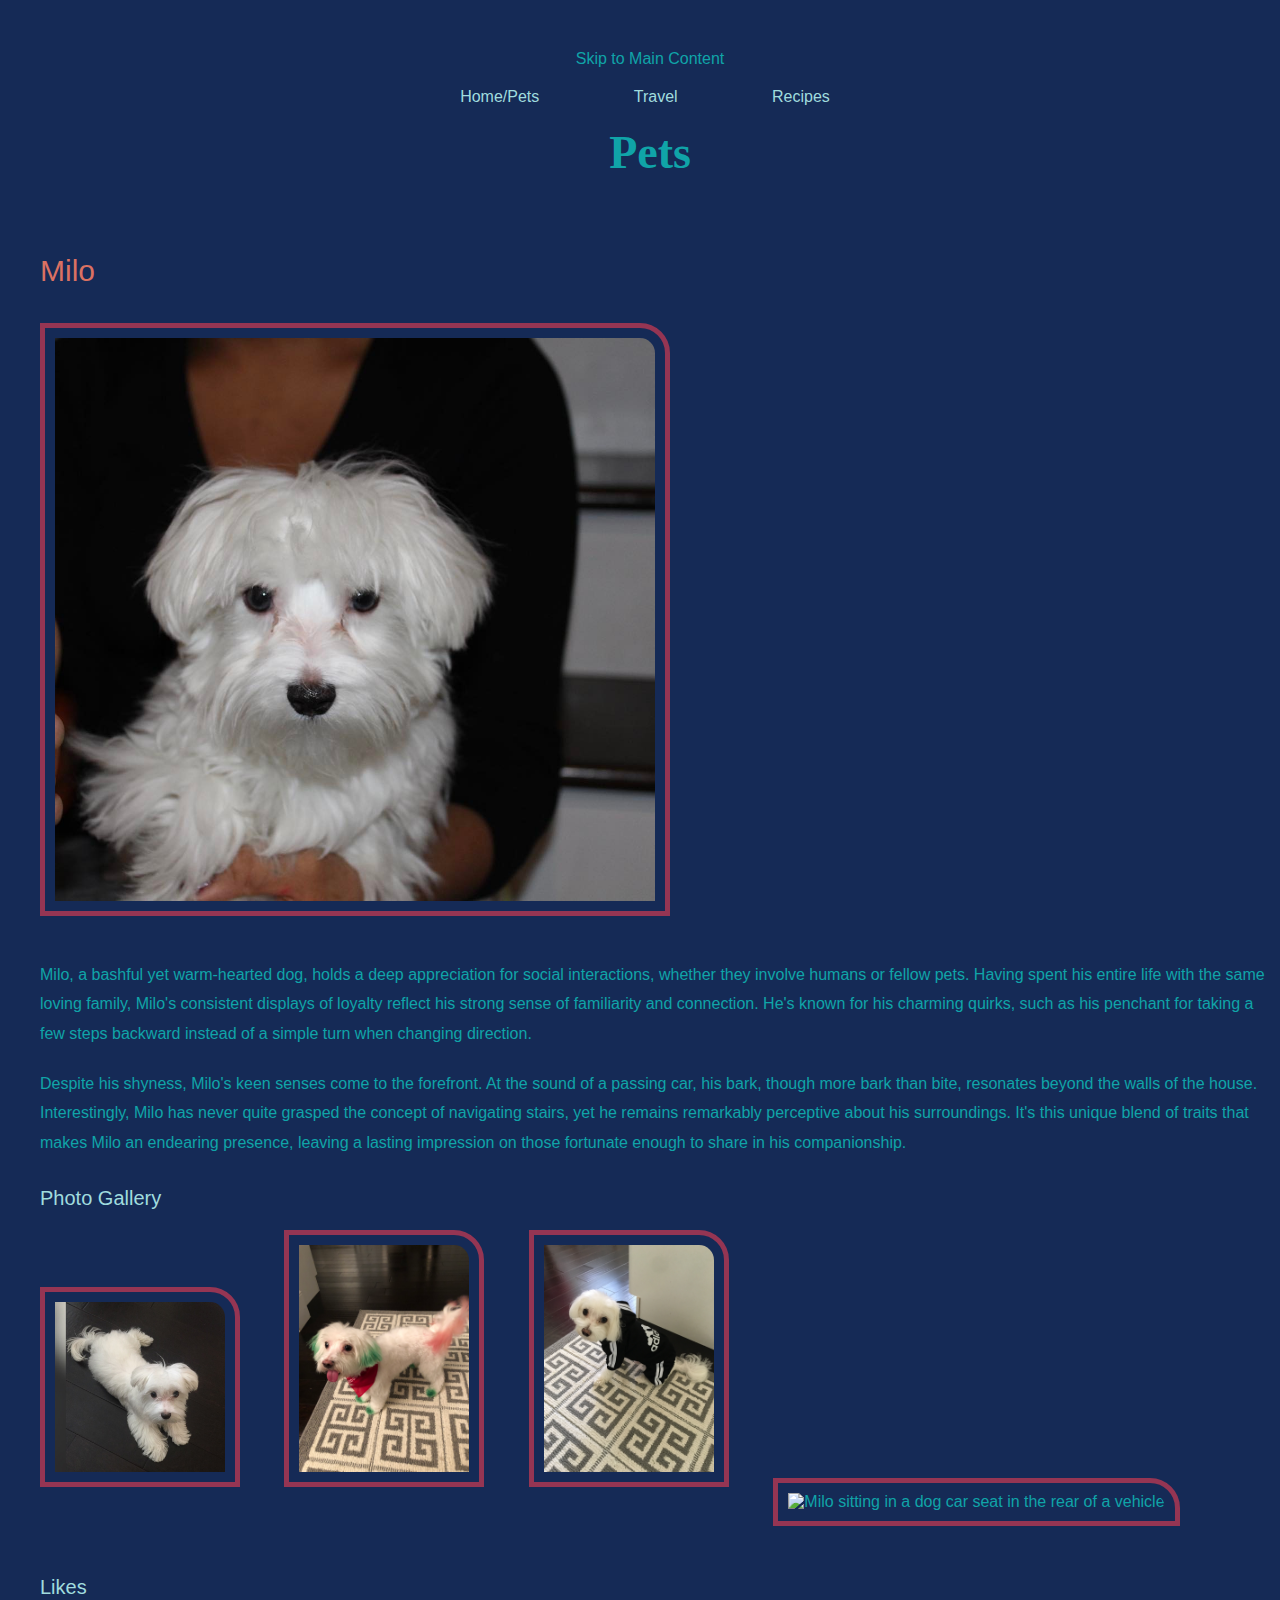
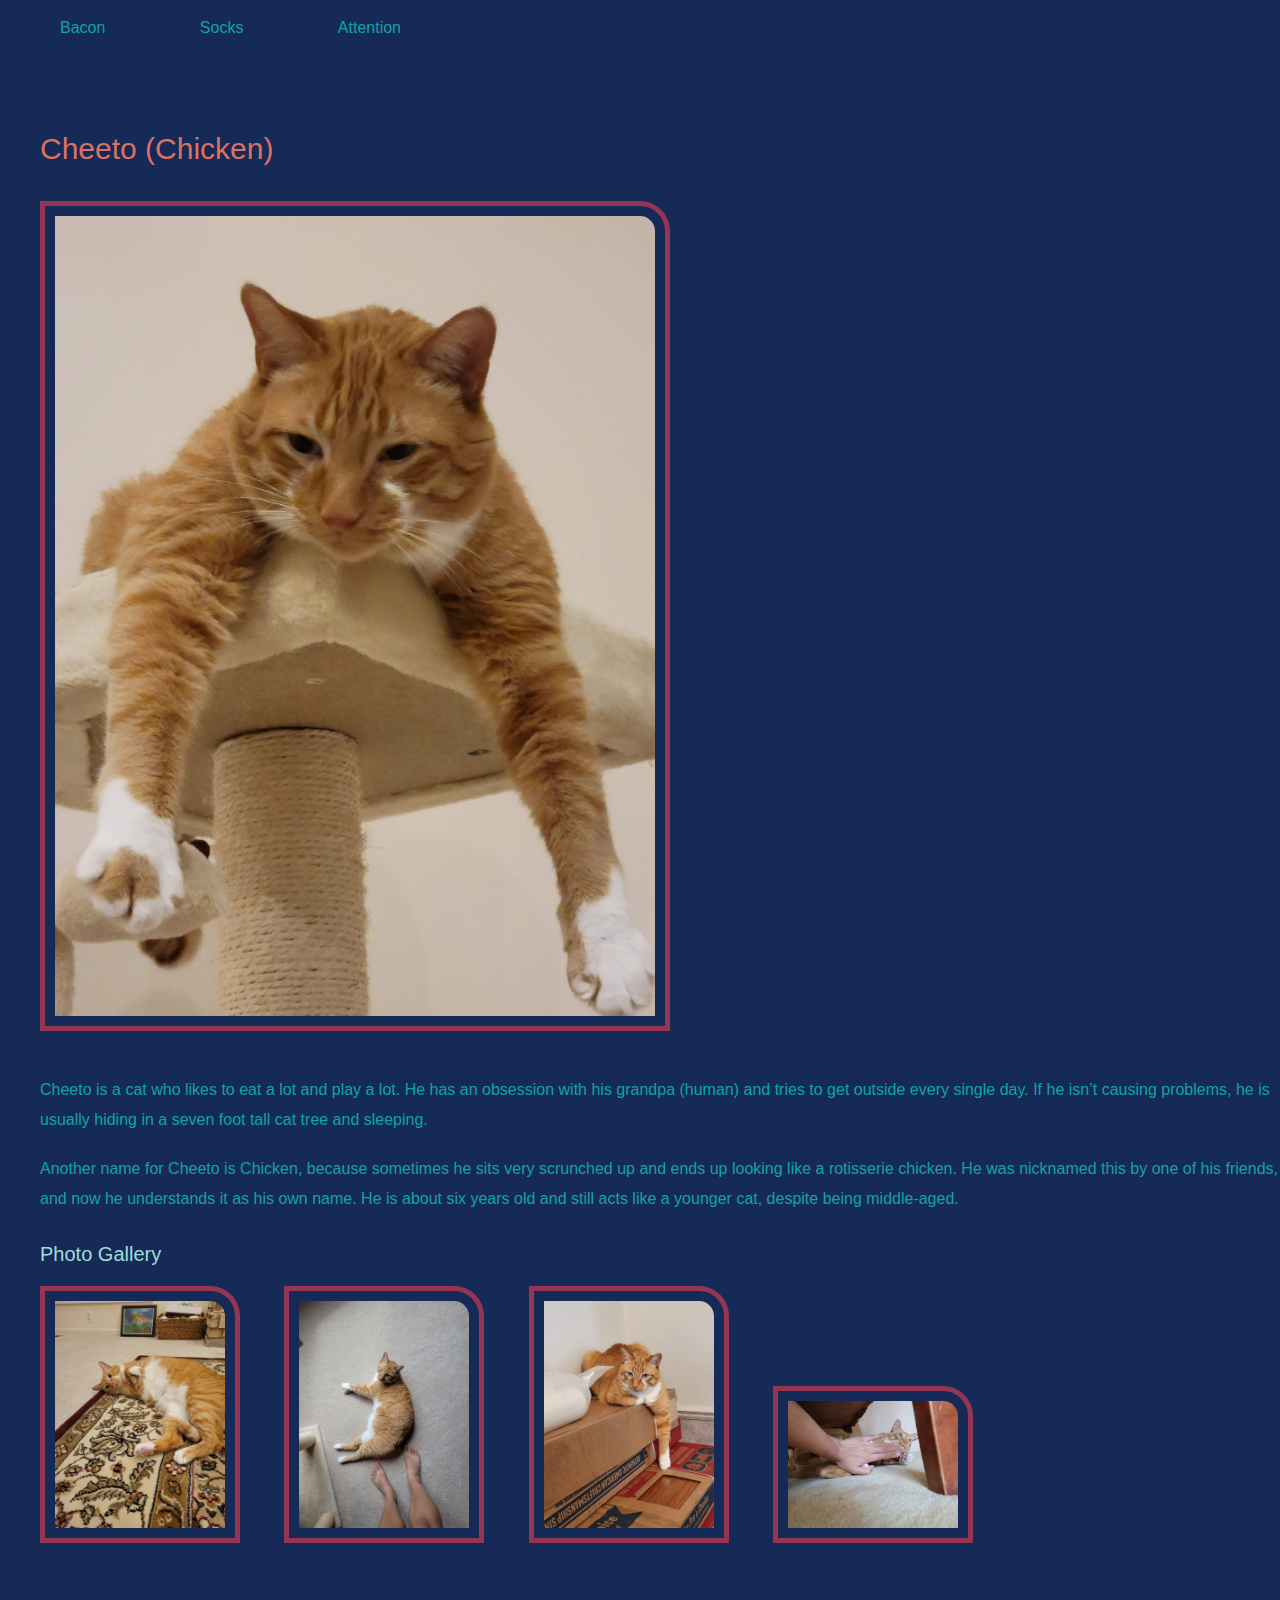
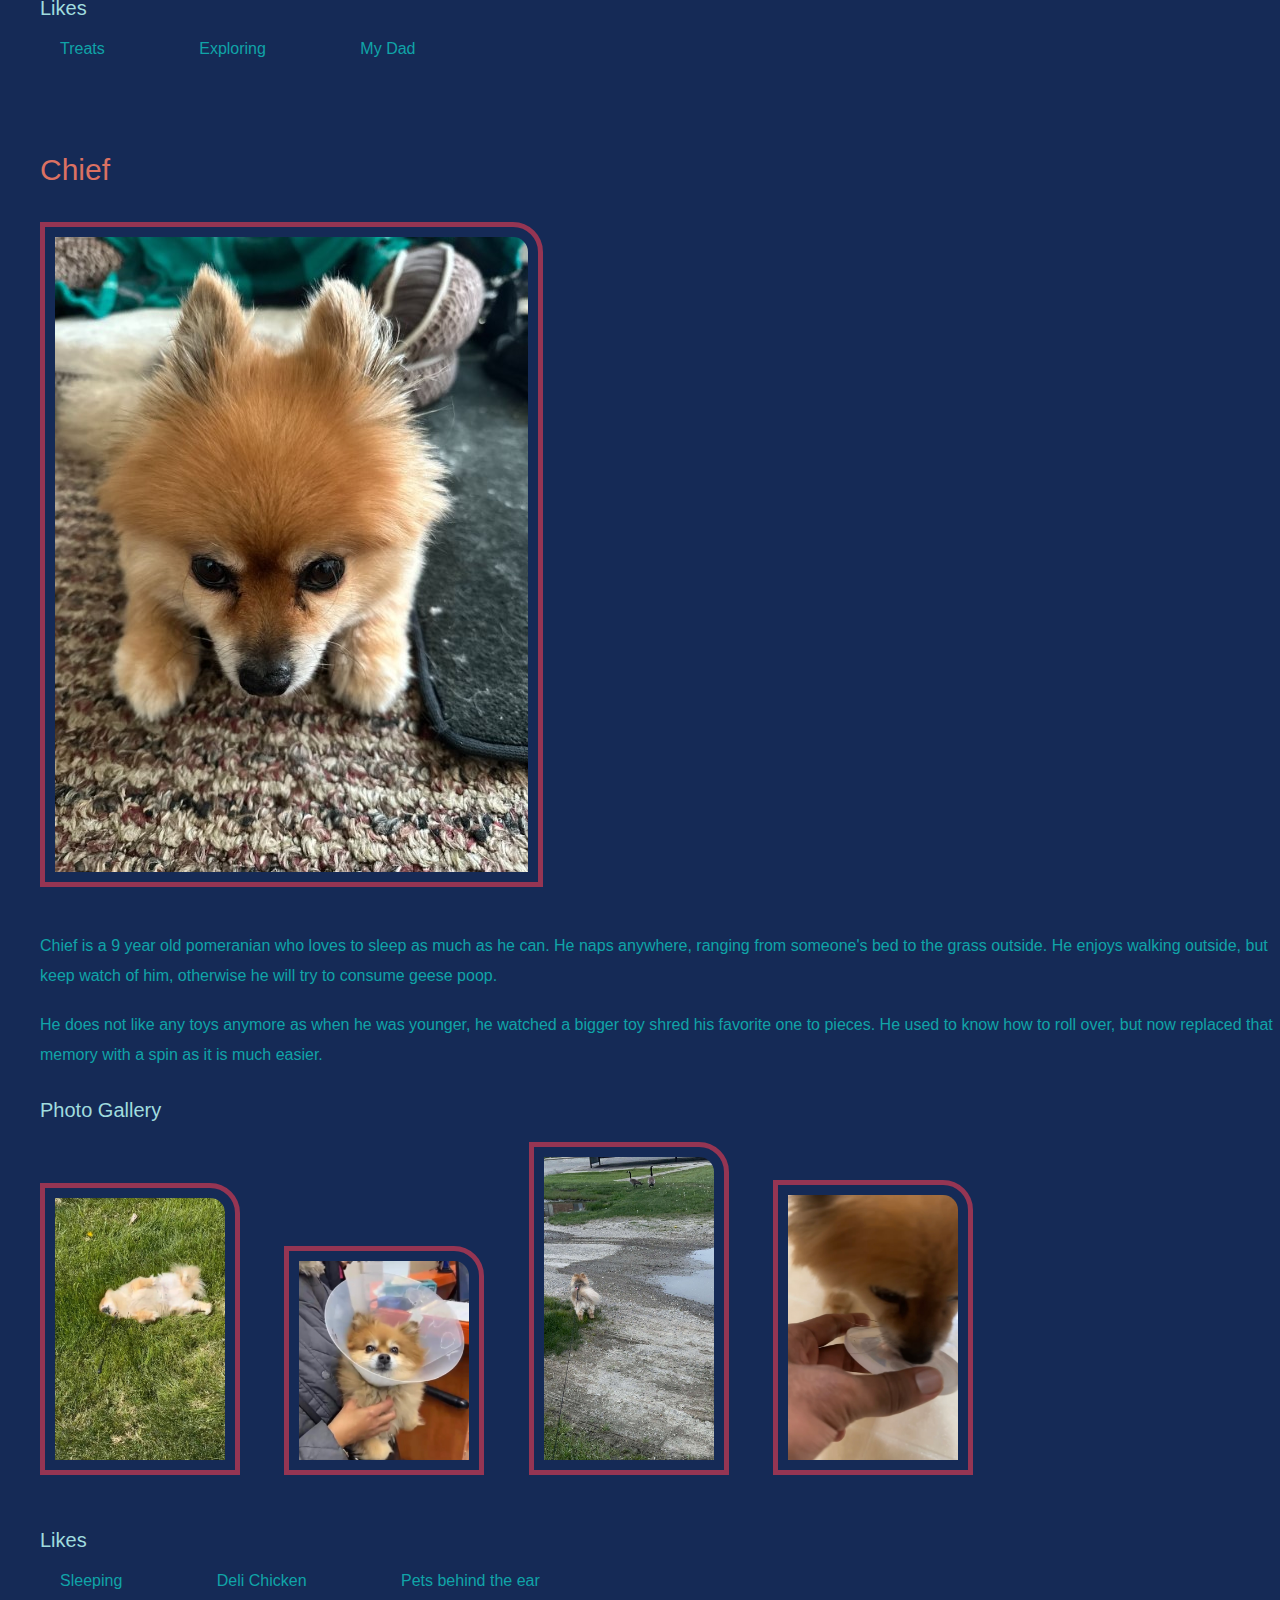
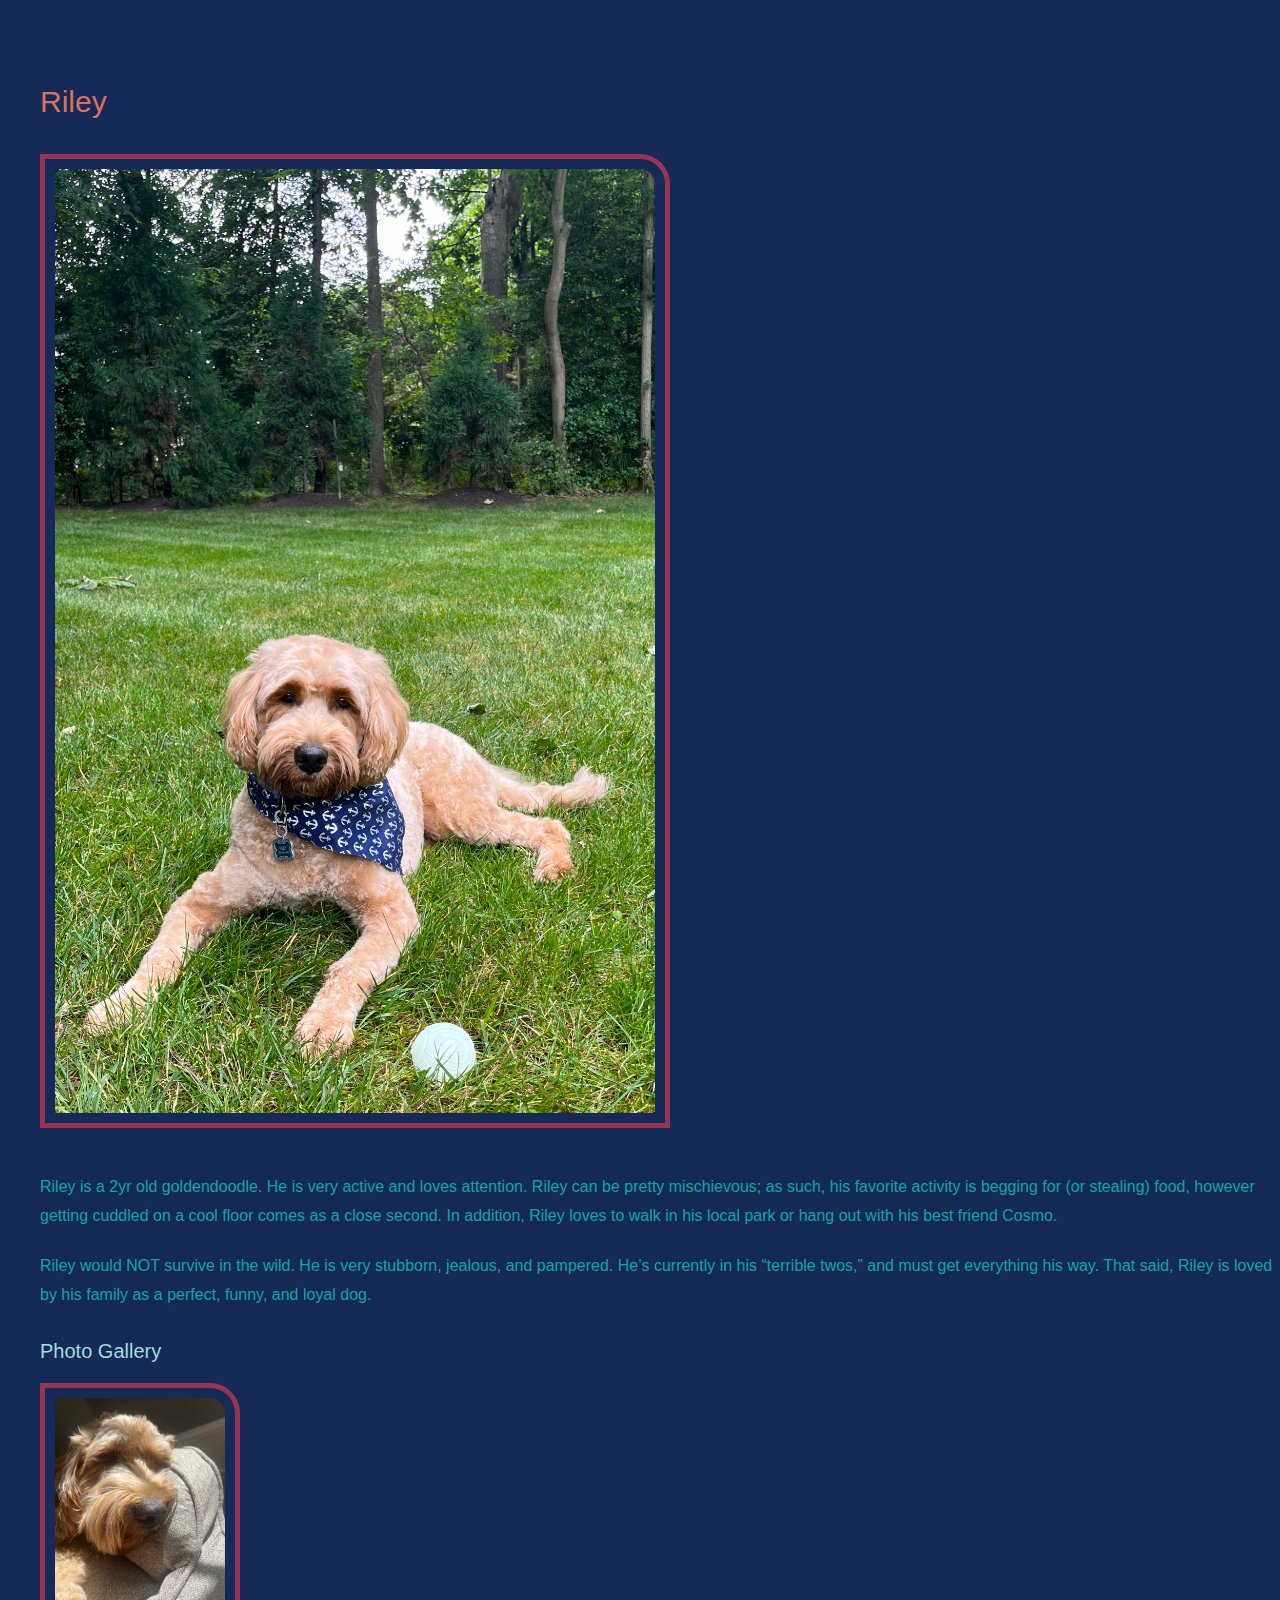
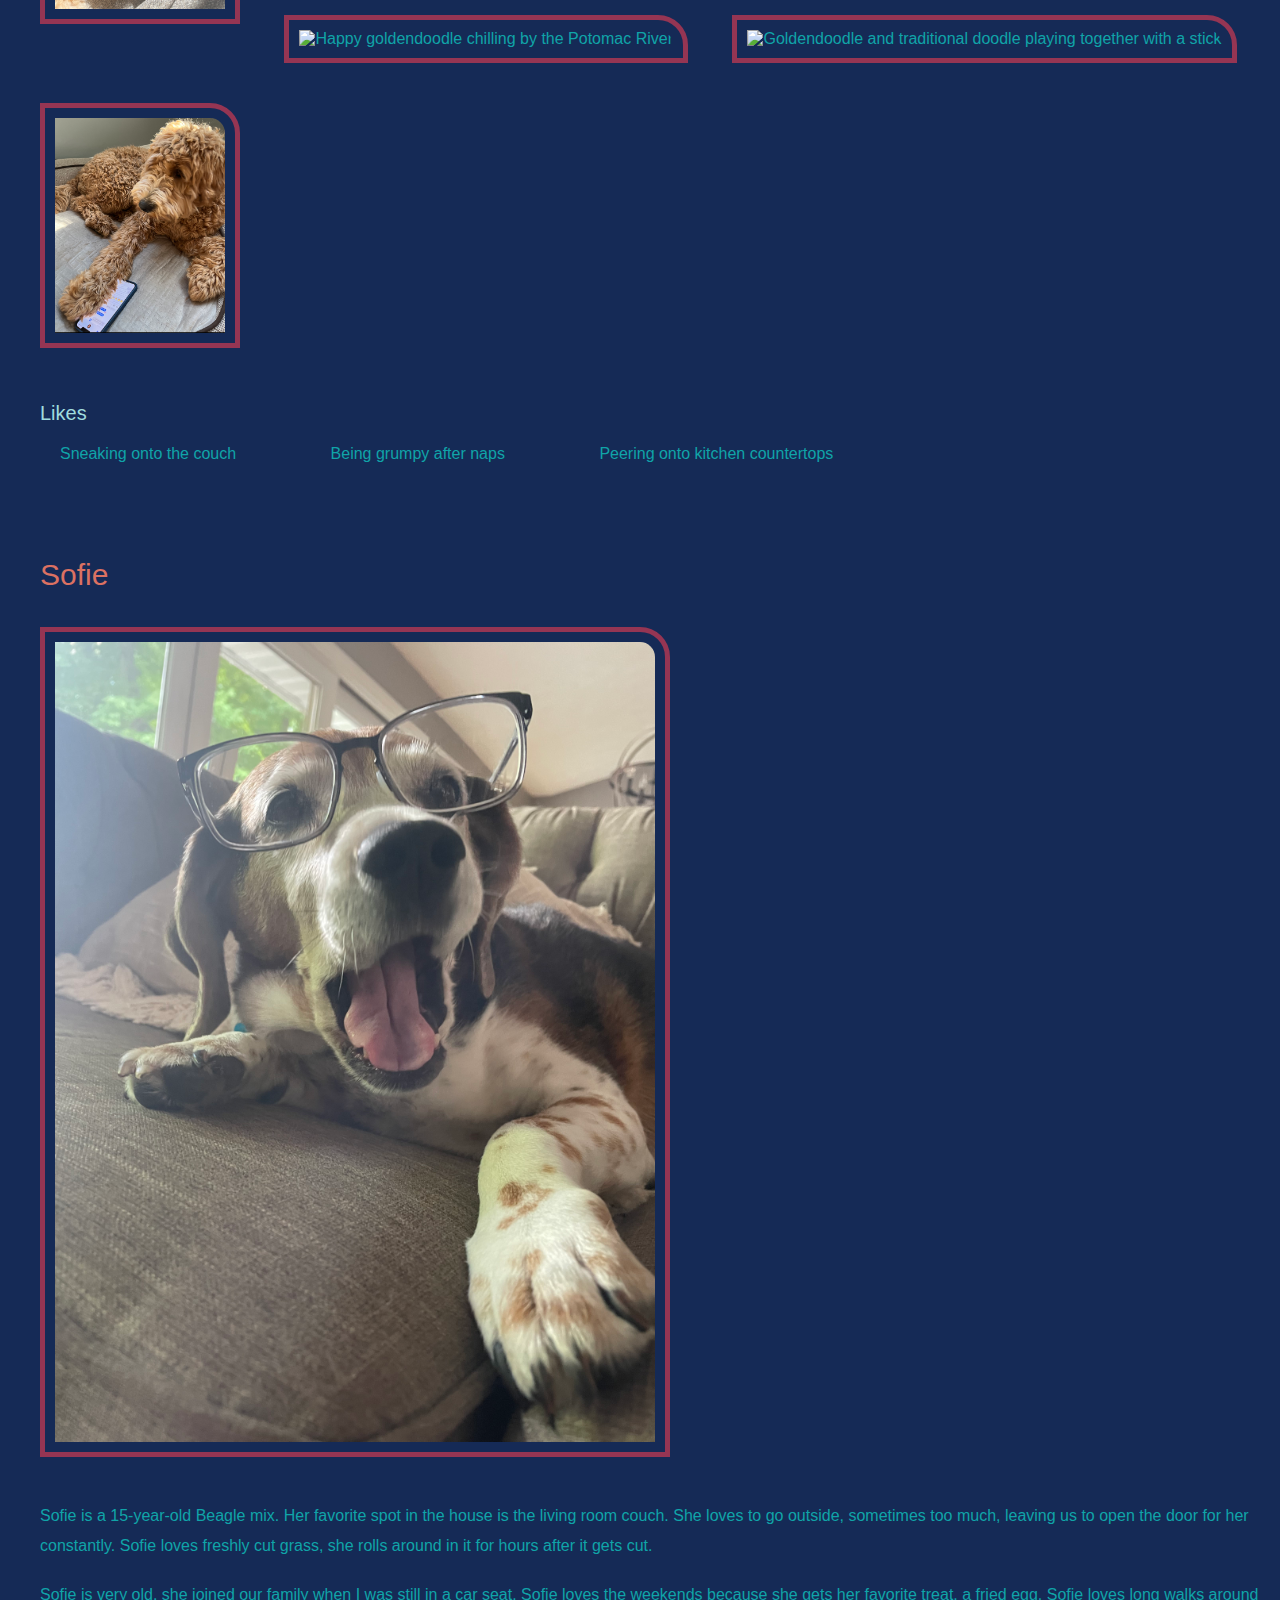
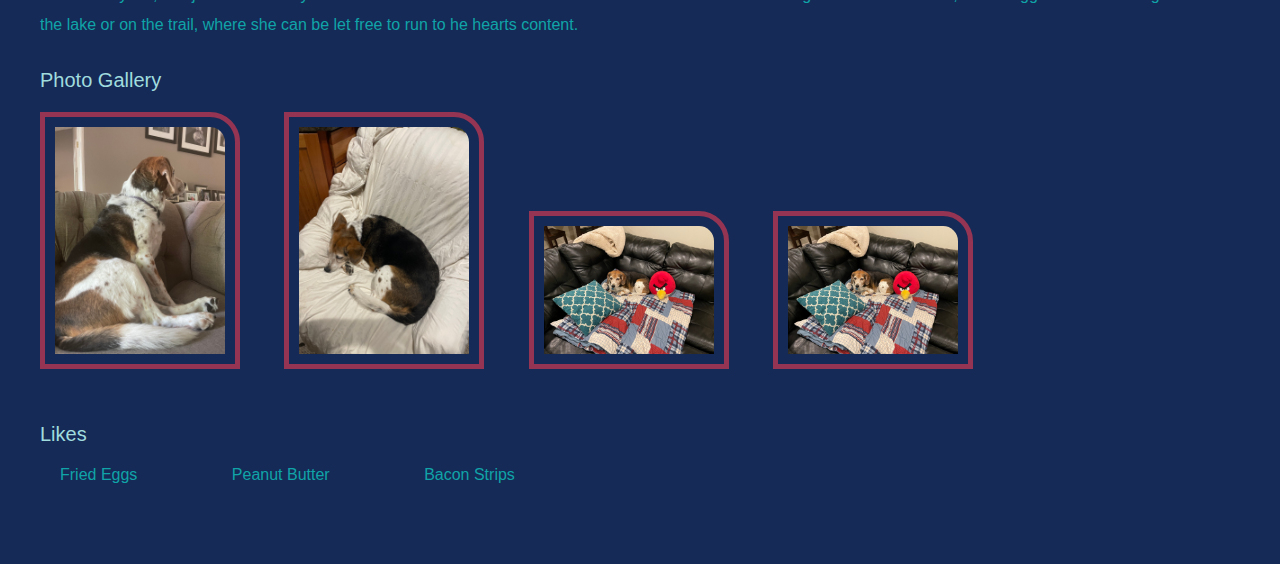
==== commit 828363bf: "Improved CSS and added beginning tag" ====
--- a/index.html
+++ b/index.html
@@ -1,5 +1,6 @@
 <!DOCTYPE html>
 <html lang="en">
+    <beginning>
     <head>
         <meta charset="UTF-8">
         <meta name="viewport" content="width=device-width, initial-scale=1.0">
@@ -8,7 +9,9 @@
         <link href="css/style.css" rel="stylesheet"/>
     </head>
     <body>
-        <a href="#skip">Skip to Main Content</a>
+        <skip>
+            <a href="#skip">Skip to Main Content</a>
+        </skip>
         <nav>
             <ul>
                 <li><a href="index.html">Home/Pets</a></li>
@@ -19,6 +22,7 @@
         <header>
             <h1 id="skip">Pets</h1>
         </header>
+    </beginning>
         <main>
             <div>
             <h2>Milo</h2>
--- a/css/style.css
+++ b/css/style.css
@@ -10,8 +10,6 @@
     font-size: 46px;
     font-family: 'Georgia', serif;
     font-weight: bold;
-    text-align: center;
-    margin: 50px auto -30px 20px;
 }
 
 h2 {
@@ -44,7 +42,7 @@
 
 li {
     display: inline-block;
-    margin: 20px auto auto 50px;
+    margin: 20px 50px 20px 40px;
 }
 
 ol li {
@@ -52,6 +50,17 @@
     margin: 20px auto auto 50px;
 }
 
+nav ul {
+    color: #A0DCDE;
+}
+
+beginning {
+    display: inline-block;
+    text-align: center;
+    width: 100%;
+    margin: 20px auto auto auto;
+}
+
 .bold-text {
     font-weight: bold;
-  }+}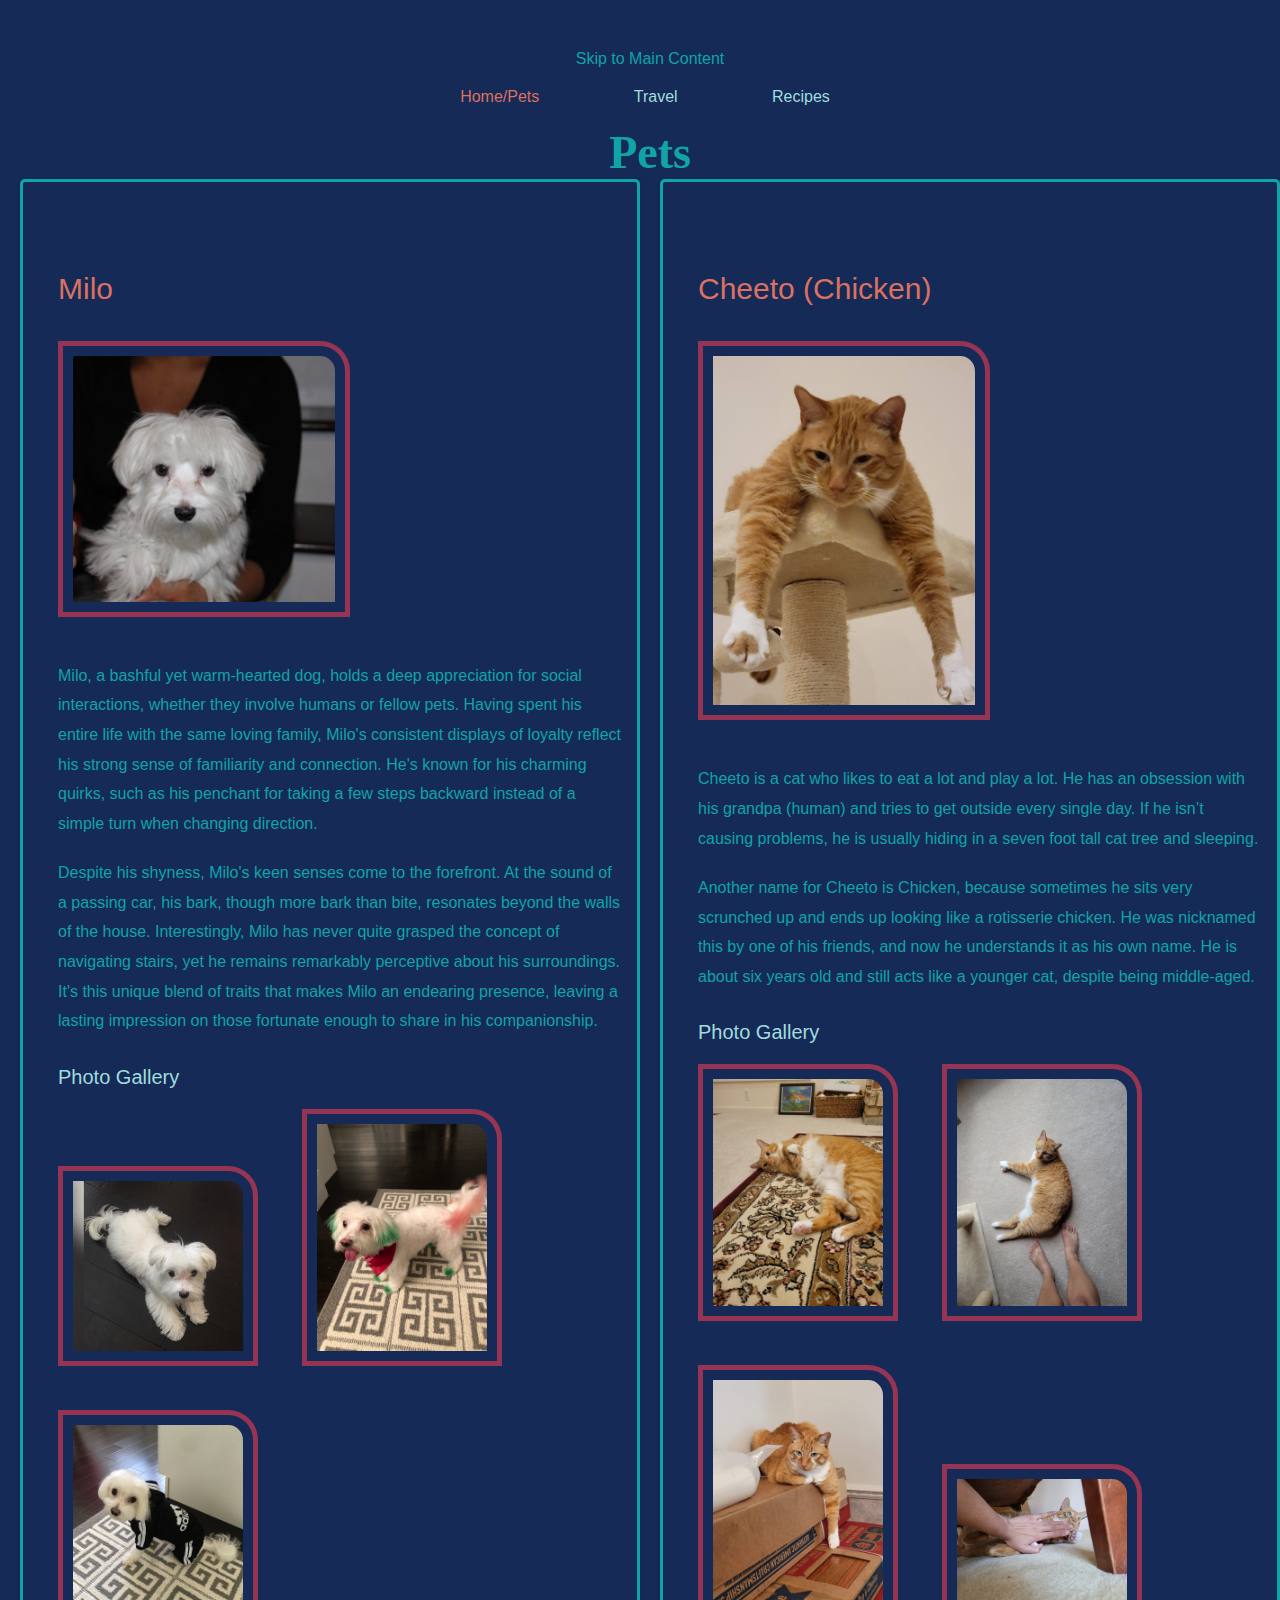
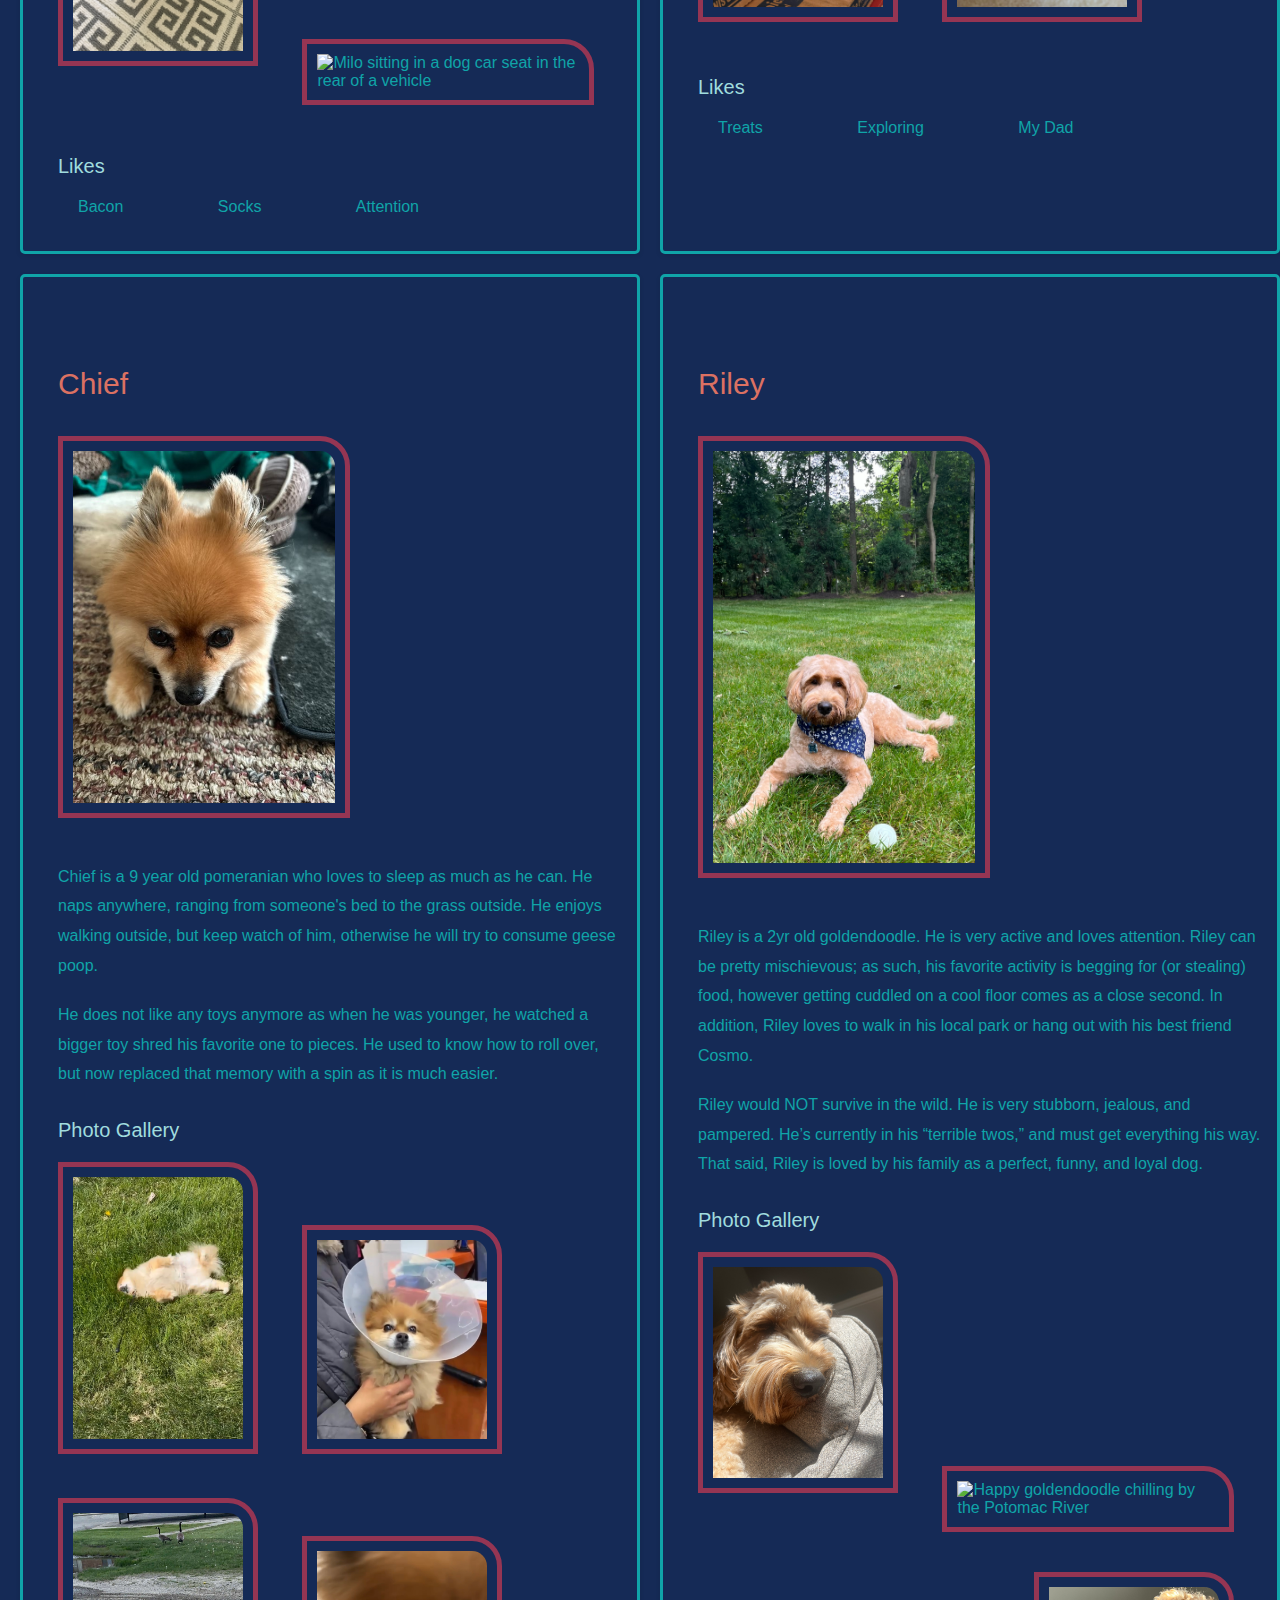
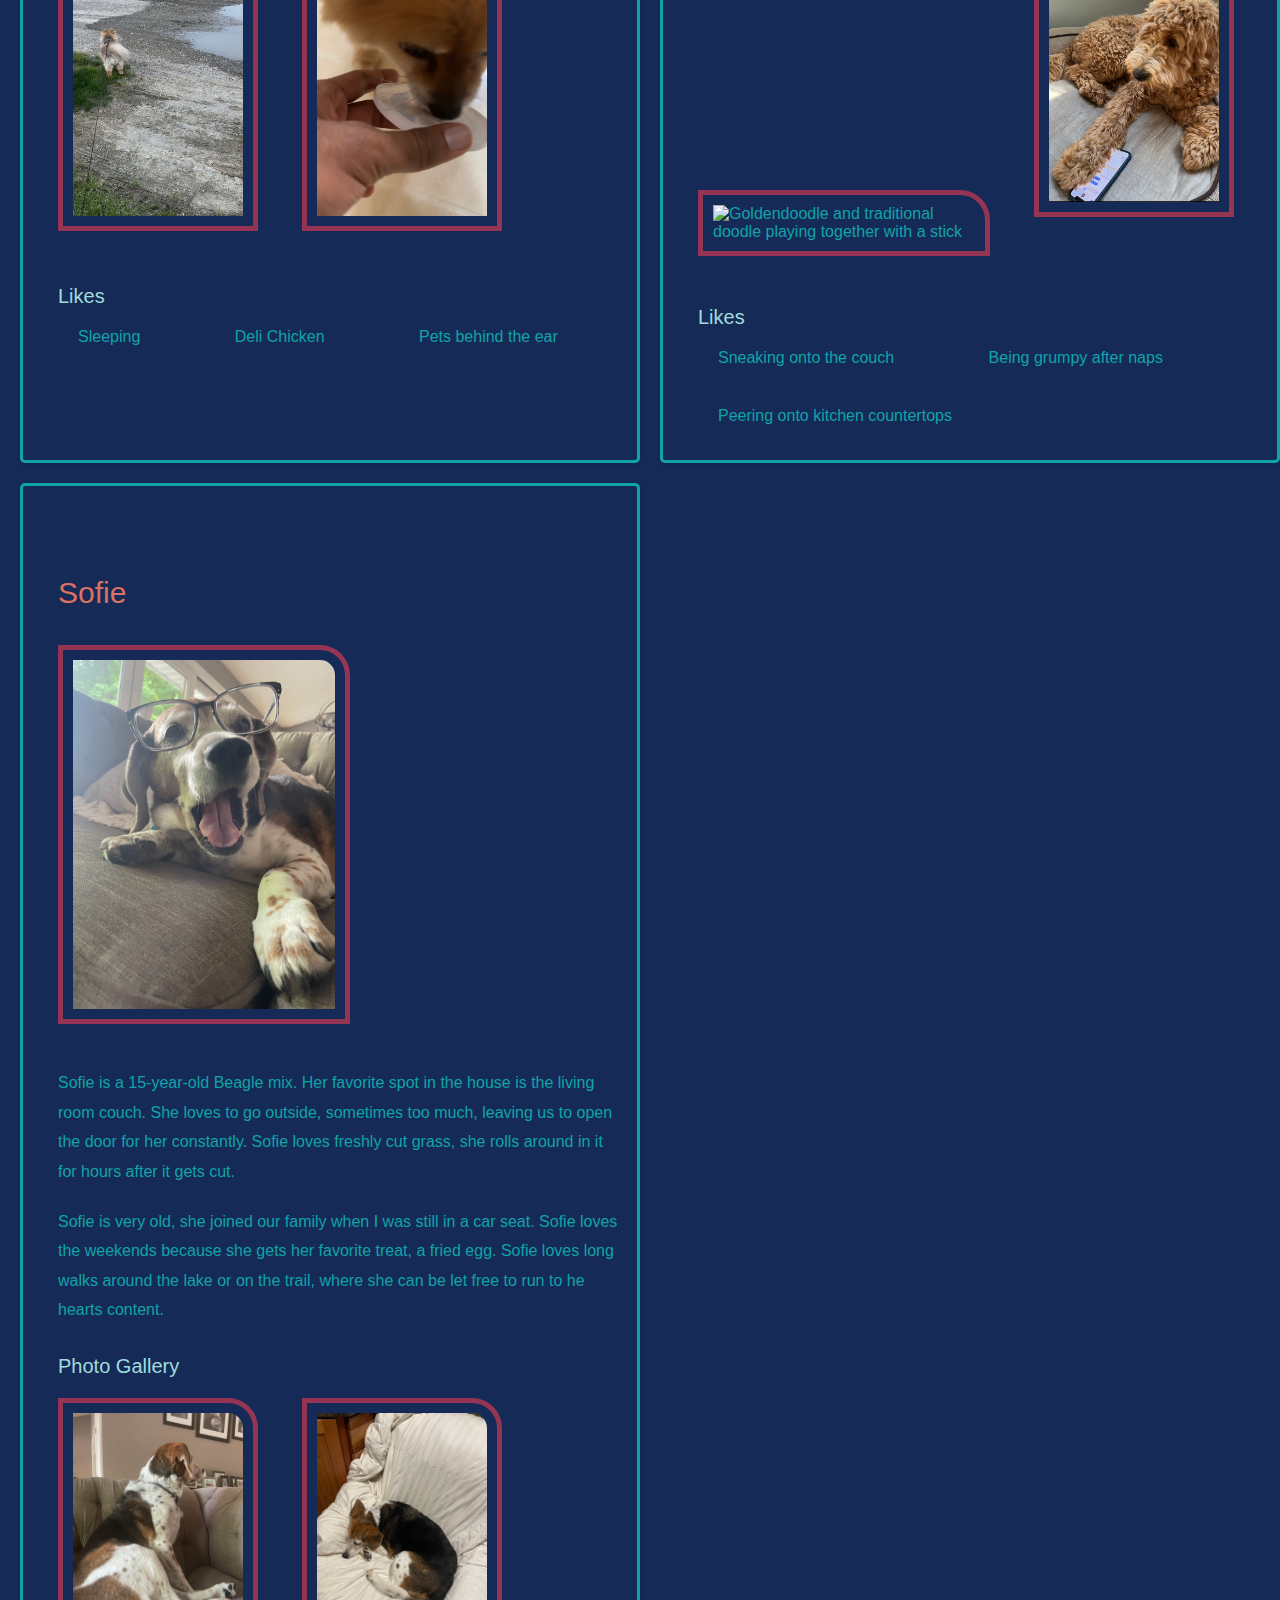
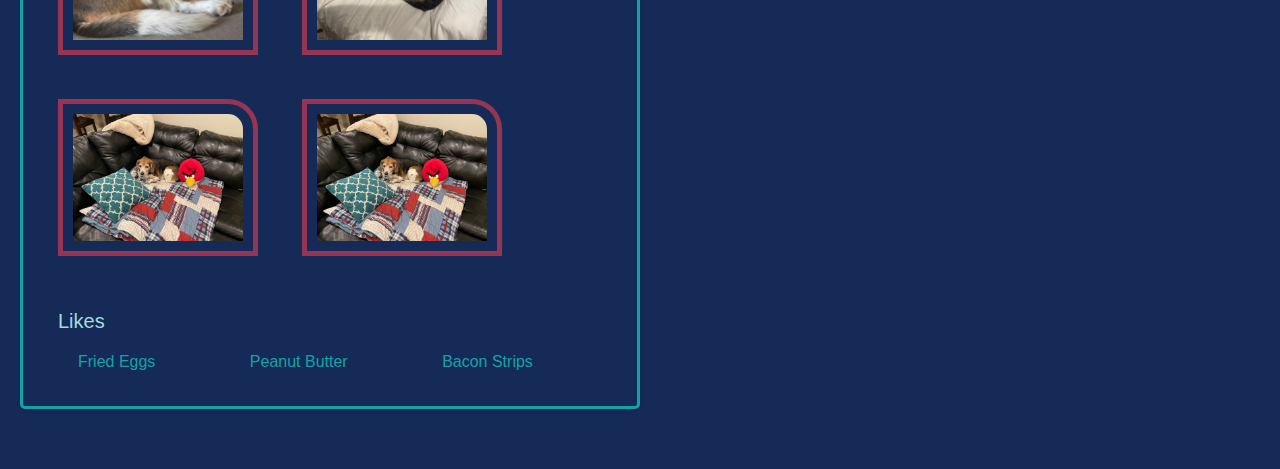
==== commit e8822f3e: "Mobile view" ====
--- a/index.html
+++ b/index.html
@@ -9,22 +9,20 @@
         <link href="css/style.css" rel="stylesheet"/>
     </head>
     <body>
-        <skip>
-            <a href="#skip">Skip to Main Content</a>
-        </skip>
+        <a href="#main-content" class="skip">Skip to Main Content</a>
         <nav>
             <ul>
-                <li><a href="index.html">Home/Pets</a></li>
+                <li><a href="index.html" class="active">Home/Pets</a></li>
                 <li><a href="travel.html">Travel</a></li>
                 <li><a href="recipes.html">Recipes</a></li>
             </ul>
         </nav>
         <header>
-            <h1 id="skip">Pets</h1>
+            <h1 id="main-content">Pets</h1>
         </header>
     </beginning>
-        <main>
-            <div>
+        <main class="grid-container">
+            <div class="grid-item">
             <h2>Milo</h2>
                 <img src="images/pets/milo/milo.jpg" alt="Milo, an 8 year old white Maltese family pet">
                         <p>Milo, a bashful yet warm-hearted dog, holds a deep appreciation for social interactions, whether they involve humans or fellow pets. Having spent his entire life with the same loving family, Milo's consistent displays of loyalty reflect his strong sense of familiarity and connection. He's known for his charming quirks, such as his penchant for taking a few steps backward instead of a simple turn when changing direction.</p>
@@ -43,7 +41,7 @@
             <!-- Cameron Nichols -->
             </div>
 
-            <div>
+            <div class="grid-item">
             <h2>Cheeto (Chicken)</h2>
                 <img src="images/pets/cheeto/cheeto_cattree.jpg" alt="Orange cat hanging paws off a cat tower">
                         <p>Cheeto is a cat who likes to eat a lot and play a lot. He has an obsession with his grandpa (human) and tries to get outside every single day. If he isn’t causing problems, he is usually hiding in a seven foot tall cat tree and sleeping. </p>
@@ -62,7 +60,7 @@
             <!-- Divya Shankar -->
             </div>
 
-            <div>
+            <div class="grid-item">
             <h2>Chief</h2>
                 <img src="images/pets/chief/chief.jpg" alt="Pomeranian looking at camera with head bowed">
                         <p>Chief is a 9 year old pomeranian who loves to sleep as much as he can. He naps anywhere, ranging from someone's bed to the grass outside. He enjoys walking outside, but keep watch of him, otherwise he will try to consume geese poop.</p>
@@ -81,7 +79,7 @@
             <!-- NaveenJohn Premkumar -->
             </div>
 
-            <div>
+            <div class="grid-item">
             <h2>Riley</h2>
                 <img src="images/pets/riley/riley_primary.jpg" alt="Apricot goldendoodle wearing blue bandana lying next to ball">
                         <p>Riley is a 2yr old goldendoodle. He is very active and loves attention. Riley can be pretty mischievous; as such, his favorite activity is begging for (or stealing) food, however getting cuddled on a cool floor comes as a close second. In addition, Riley loves to walk in his local park or hang out with his best friend Cosmo. </p>
@@ -100,7 +98,7 @@
             <!-- Adam Cole -->
             </div>
 
-            <div>
+            <div class="grid-item">
             <h2>Sofie</h2>
                 <img src="images/pets/sofie/sofie1.JPG" alt="Beagle mix wearing glasses">
                         <p>Sofie is a 15-year-old Beagle mix.  Her favorite spot in the house is the living room couch. She loves to go outside, sometimes too much, leaving us to open the door for her constantly. Sofie loves freshly cut grass, she rolls around in it for hours after it gets cut.</p>
--- a/css/style.css
+++ b/css/style.css
@@ -3,7 +3,6 @@
     background-color: #152A56;
     color: #10A4A8;
     margin: 30px auto 60px 20px;
-
 }
 
 h1 {
@@ -63,4 +62,94 @@
 
 .bold-text {
     font-weight: bold;
+}
+
+* {
+    transition: all 0.3s ease;
+}
+
+.grid-container {
+    display: grid;
+    grid-template-columns: 1fr 1fr;
+    gap: 20px;
+}
+
+.grid-item {
+    padding: 15px;
+    border: 3px solid #10A4A8;
+    border-radius: 5px;
+    box-shadow: 0 2px 5px rgba(0, 0, 0, 0.1);
+    transition: transform 0.3s ease;
+    
+}
+
+.grid-item:hover {
+    transform: scale(1.05);
+}
+
+nav a.active {
+    color: #DB7162;
+}
+
+@media (max-width: 768px) {
+    nav {
+        text-align: center;
+        padding: 10px 0;
+        box-shadow: 0 2px 5px rgba(0, 0, 0, 0.1);
+    }
+
+    nav a {
+        margin: 0 15px;
+        padding: 8px 12px;
+        border-radius: 4px;
+    }
+
+    nav a.active, nav a:hover {
+        box-shadow: 0 2px 5px rgba(0, 0, 0, 0.2);
+    }
+
+    .container {
+        padding: 0 20px;
+    }
+
+    .item {
+        flex: 1 1 100%;
+        margin: 5px;
+        border-radius: 4px;
+        box-shadow: 0 2px 5px rgba(0, 0, 0, 0.1);
+    }
+
+    .item:hover {
+        box-shadow: 0 4px 10px rgba(0, 0, 0, 0.2);
+    }
+
+    body {
+        animation: fadeIn 1s ease-in-out;
+    }
+
+    @keyframes fadeIn {
+        from {
+            opacity: 0;
+        }
+        to {
+            opacity: 1;
+        }
+    }
+
+    .skip {
+        position: absolute;
+        top: -40px;
+        left: 0;
+        background: #000;
+        color: #fff;
+        padding: 8px 12px;
+        z-index: 100;
+        border-radius: 4px;
+        transform: rotate(-5deg);
+    }
+    
+    .skip:focus {
+        top: 0;
+        transform: rotate(0deg);
+    }
 }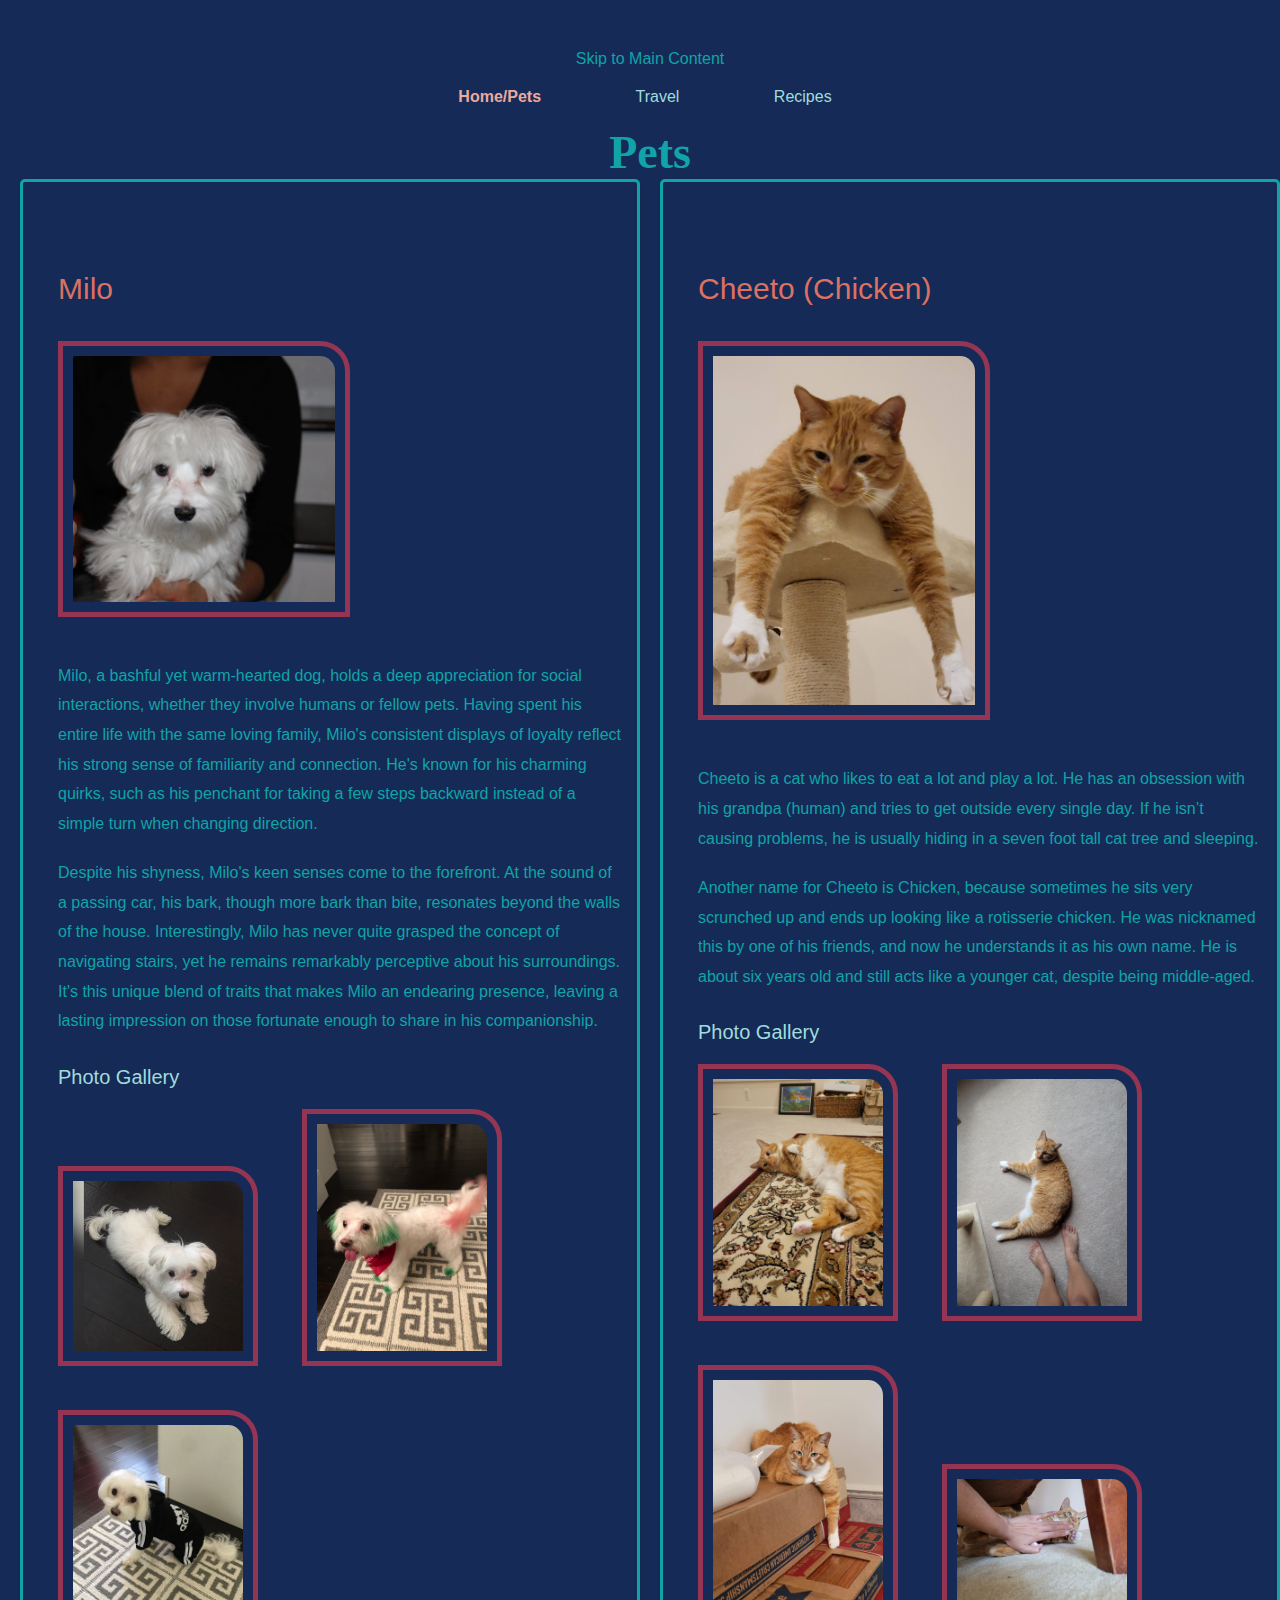
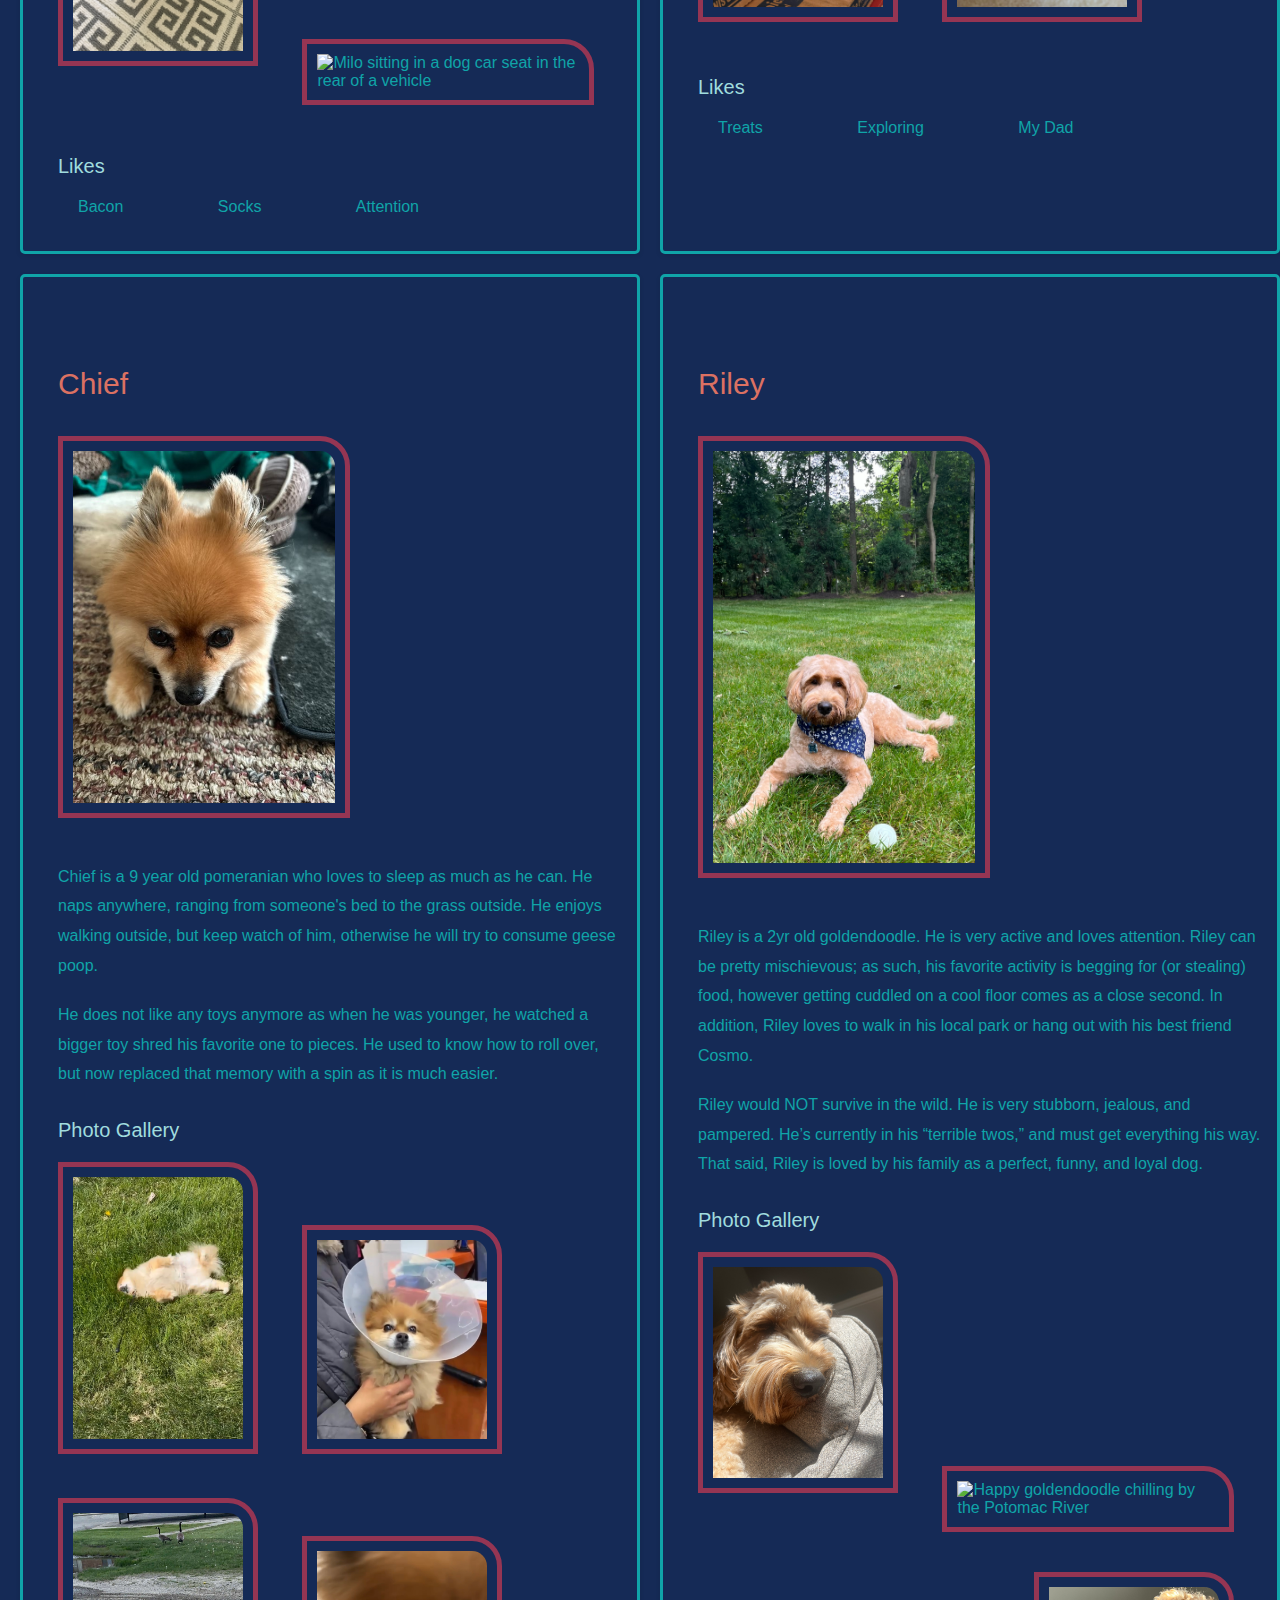
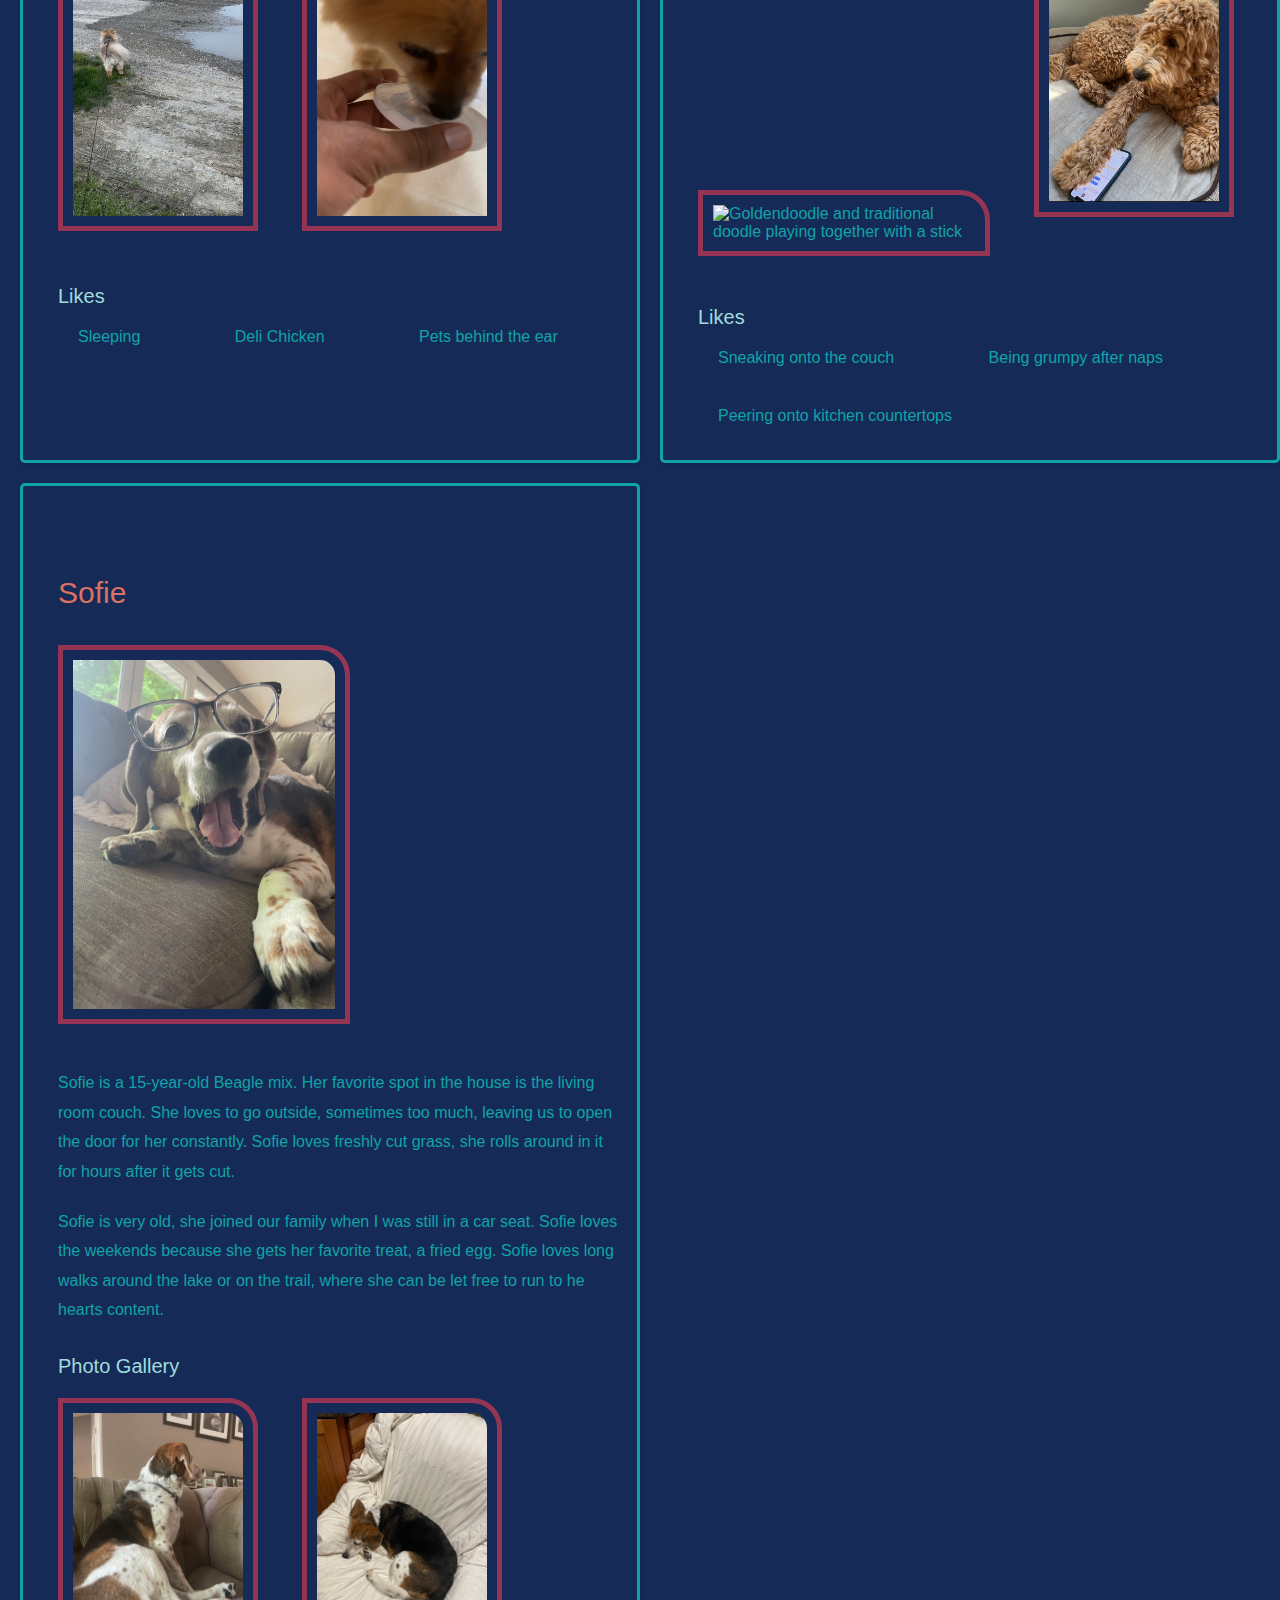
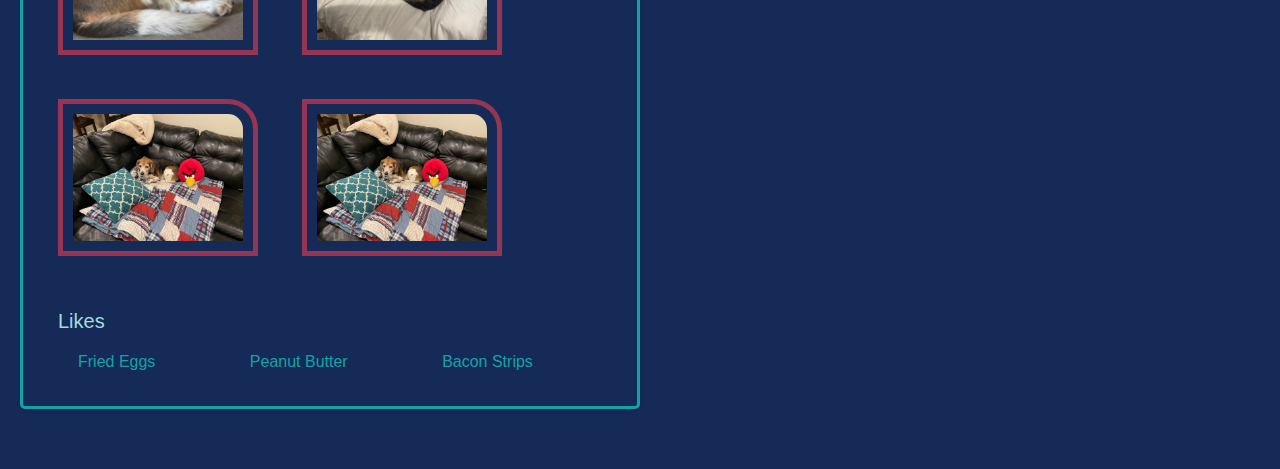
==== commit 0dd91088: "Fixed w3 errors" ====
--- a/index.html
+++ b/index.html
@@ -1,14 +1,14 @@
 <!DOCTYPE html>
 <html lang="en">
-    <beginning>
-    <head>
-        <meta charset="UTF-8">
-        <meta name="viewport" content="width=device-width, initial-scale=1.0">
-        <title>Pets</title>
-        <link href="css/reset.css" rel="stylesheet"/>
-        <link href="css/style.css" rel="stylesheet"/>
-    </head>
-    <body>
+<head>
+    <meta charset="UTF-8">
+    <meta name="viewport" content="width=device-width, initial-scale=1.0">
+    <title>Pets</title>
+    <link href="css/reset.css" rel="stylesheet">
+    <link href="css/style.css" rel="stylesheet">
+</head>
+<body>
+    <div class="beginning">
         <a href="#main-content" class="skip">Skip to Main Content</a>
         <nav>
             <ul>
@@ -20,7 +20,7 @@
         <header>
             <h1 id="main-content">Pets</h1>
         </header>
-    </beginning>
+    </div>
         <main class="grid-container">
             <div class="grid-item">
             <h2>Milo</h2>
--- a/css/style.css
+++ b/css/style.css
@@ -53,15 +53,11 @@
     color: #A0DCDE;
 }
 
-beginning {
+.beginning {
     display: inline-block;
     text-align: center;
     width: 100%;
     margin: 20px auto auto auto;
-}
-
-.bold-text {
-    font-weight: bold;
 }
 
 * {
@@ -80,7 +76,6 @@
     border-radius: 5px;
     box-shadow: 0 2px 5px rgba(0, 0, 0, 0.1);
     transition: transform 0.3s ease;
-    
 }
 
 .grid-item:hover {
@@ -88,7 +83,8 @@
 }
 
 nav a.active {
-    color: #DB7162;
+    color: #EAA99F;
+    font-weight: bold;
 }
 
 @media (max-width: 768px) {
@@ -106,21 +102,7 @@
 
     nav a.active, nav a:hover {
         box-shadow: 0 2px 5px rgba(0, 0, 0, 0.2);
-    }
-
-    .container {
-        padding: 0 20px;
-    }
-
-    .item {
-        flex: 1 1 100%;
-        margin: 5px;
-        border-radius: 4px;
-        box-shadow: 0 2px 5px rgba(0, 0, 0, 0.1);
-    }
-
-    .item:hover {
-        box-shadow: 0 4px 10px rgba(0, 0, 0, 0.2);
+        font-weight: bold;
     }
 
     body {
@@ -152,4 +134,11 @@
         top: 0;
         transform: rotate(0deg);
     }
+}
+
+@media (prefers-reduced-motion: reduce) {
+    * {
+        animation: none !important;
+        transition: none !important;
+    }
 }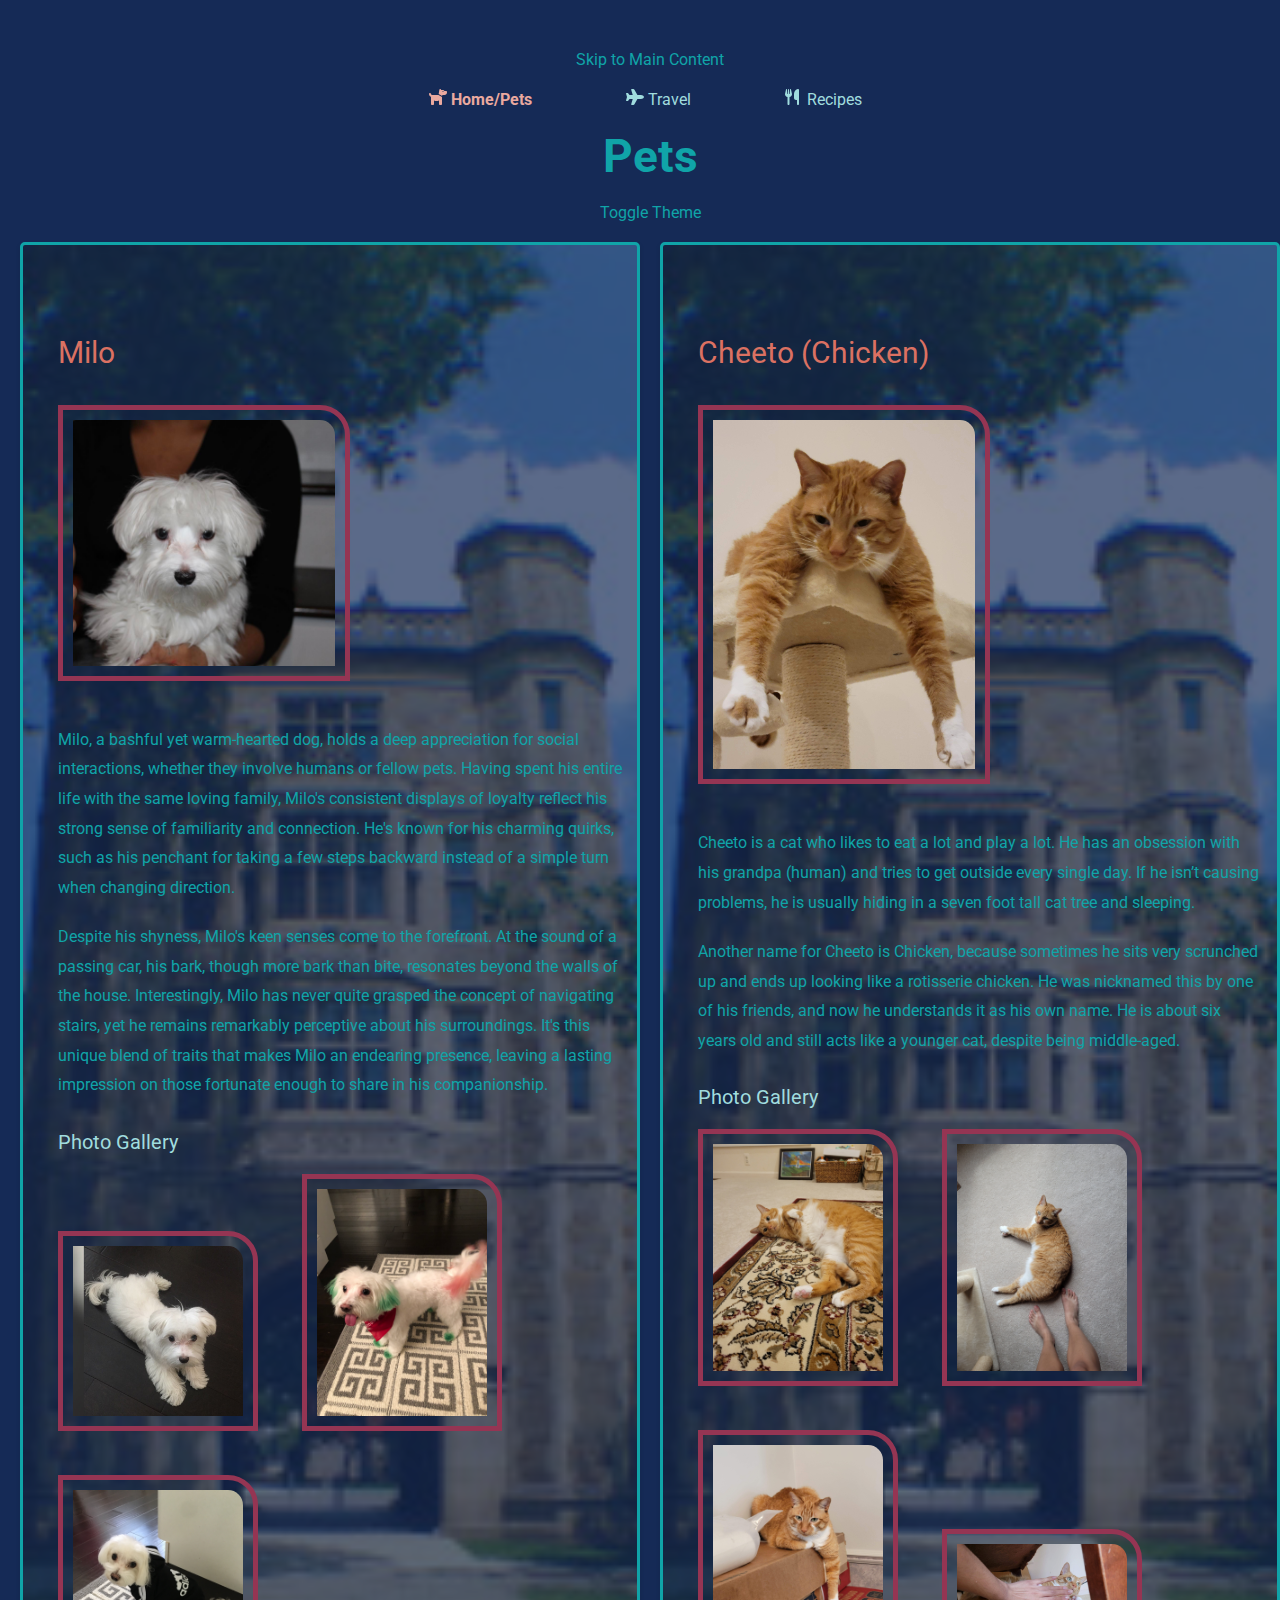
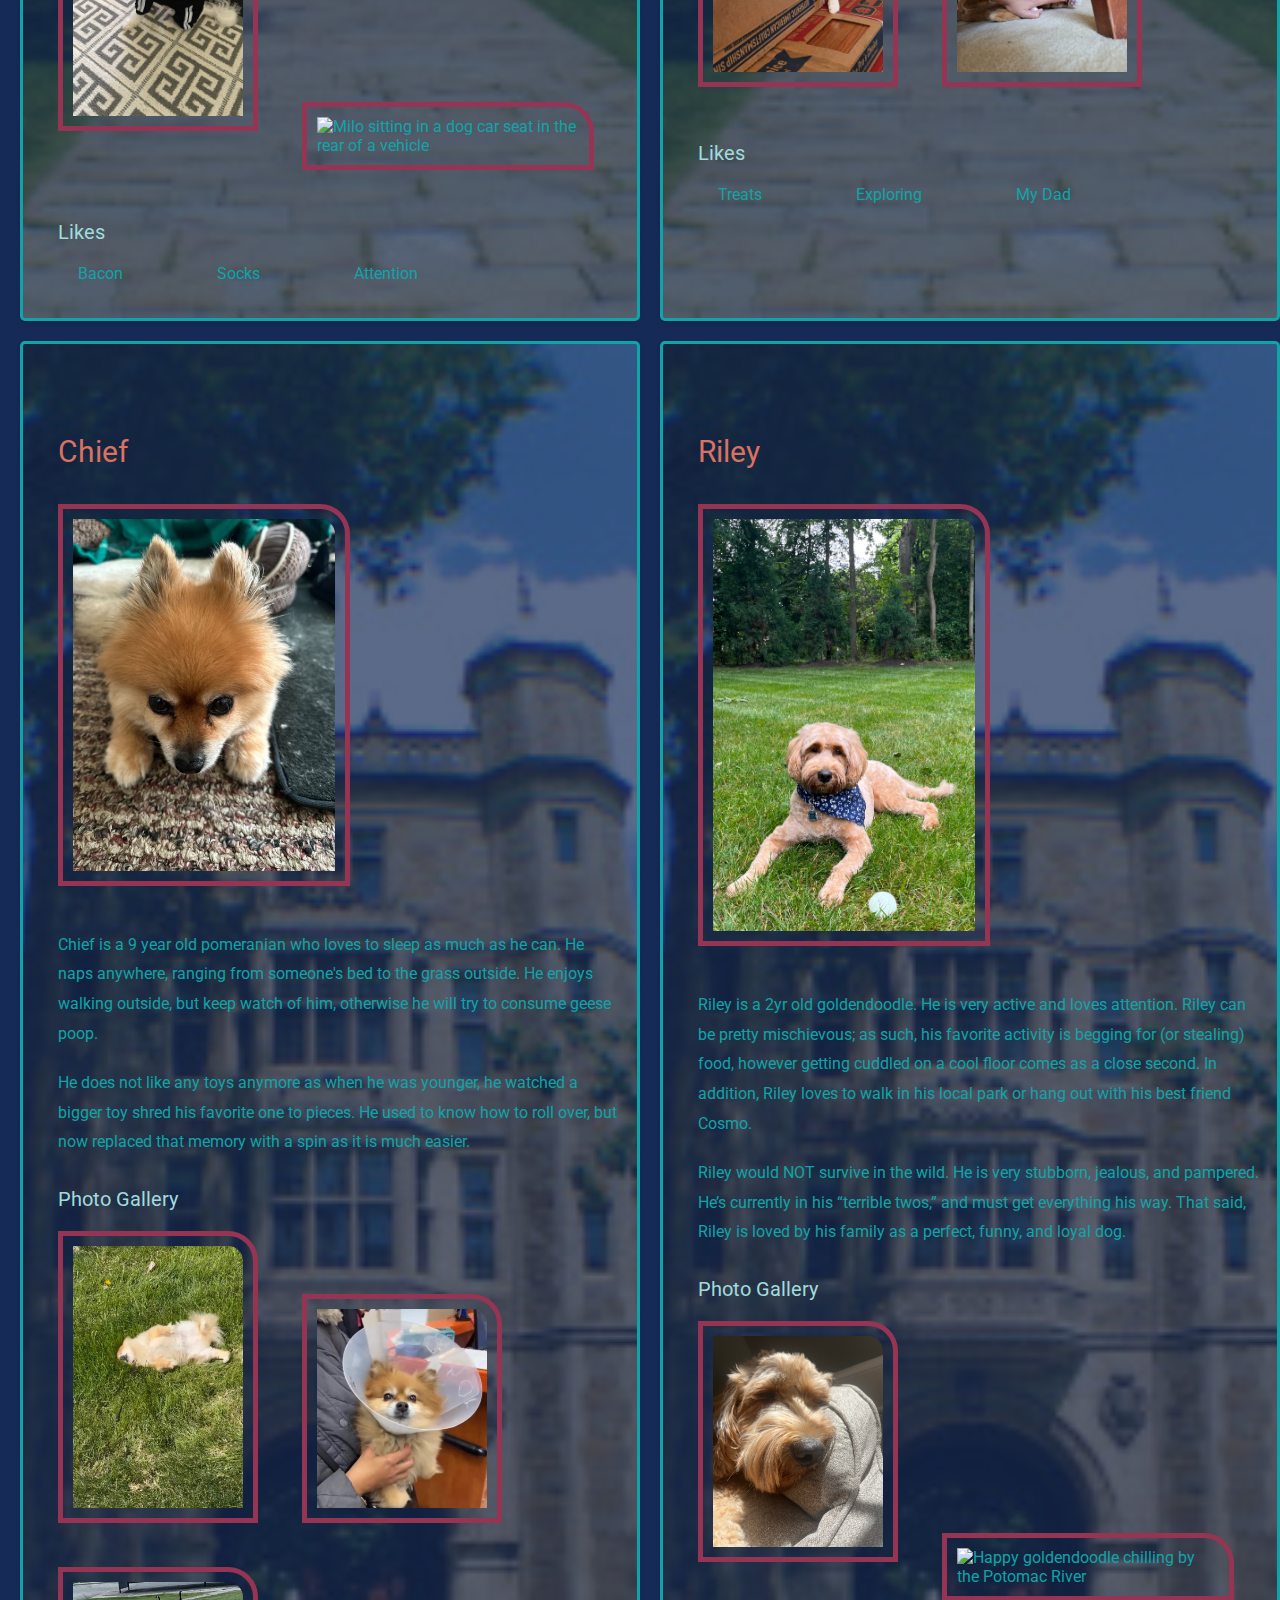
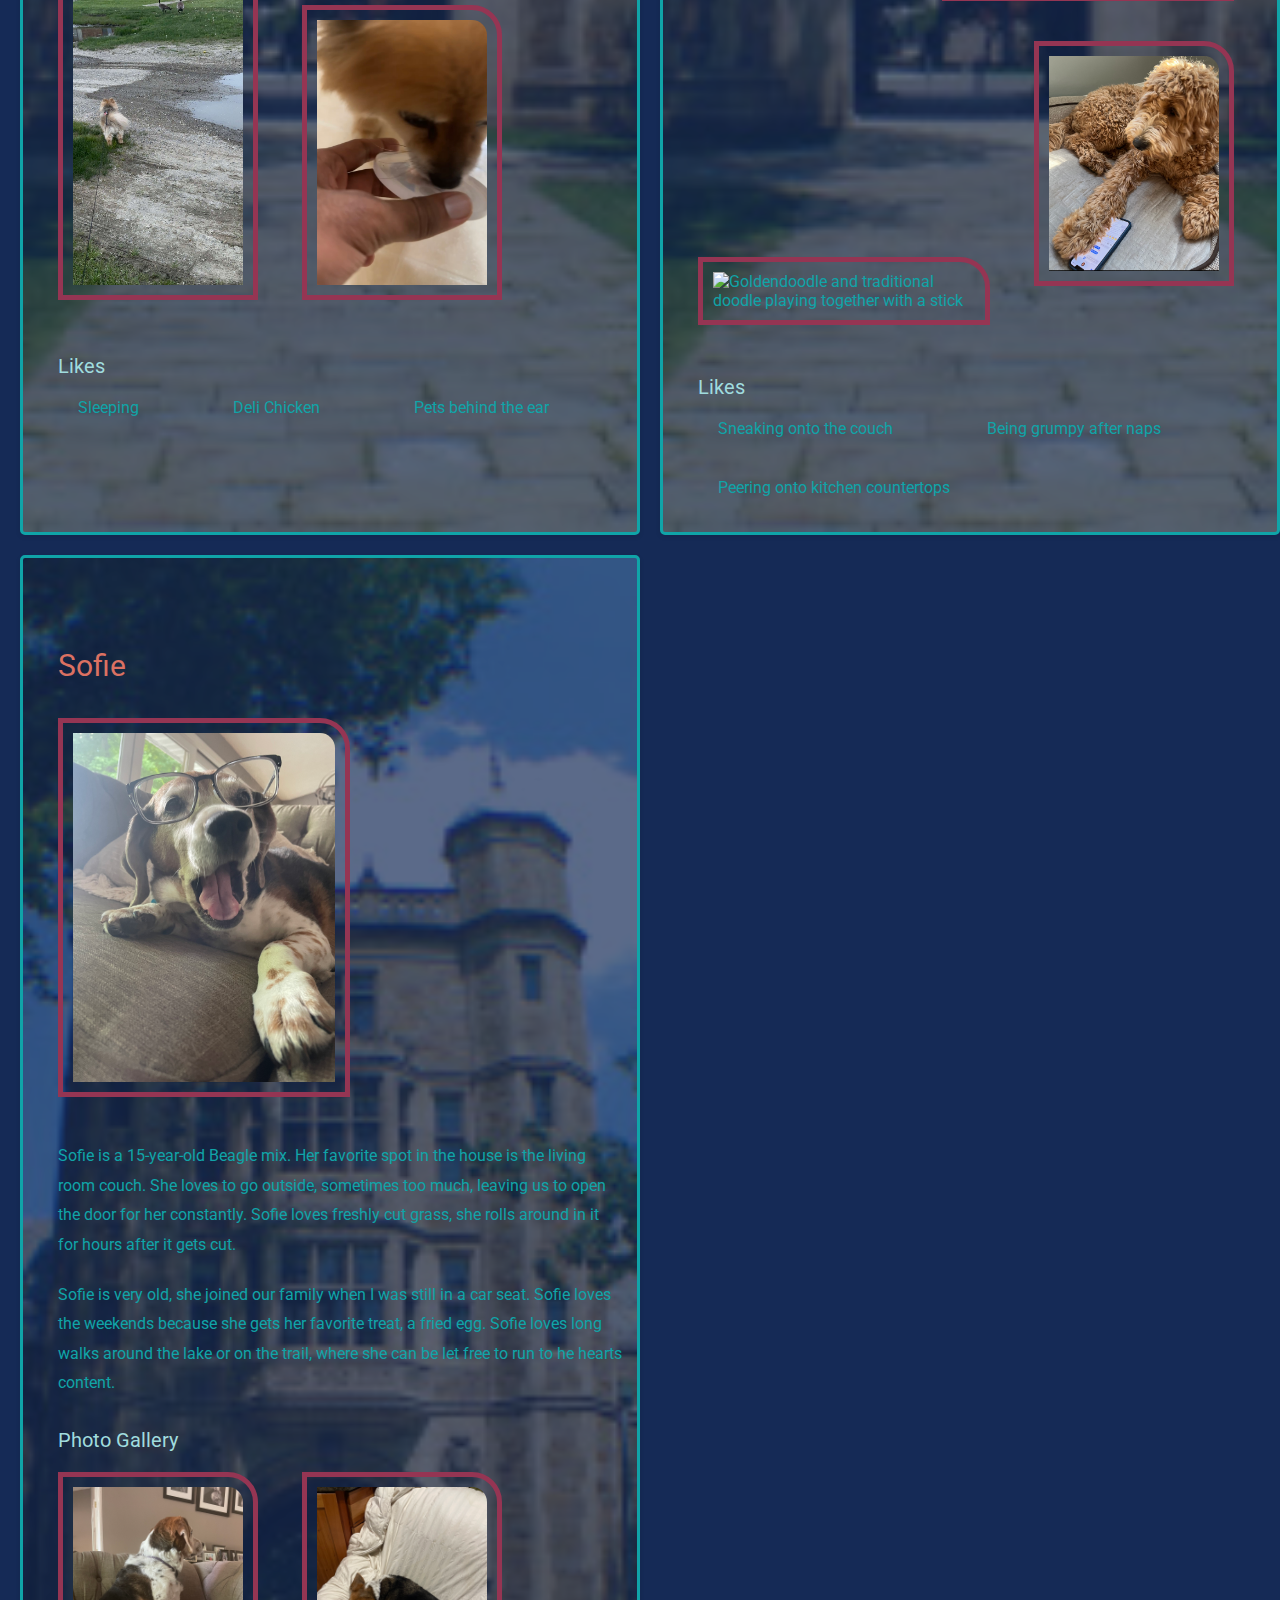
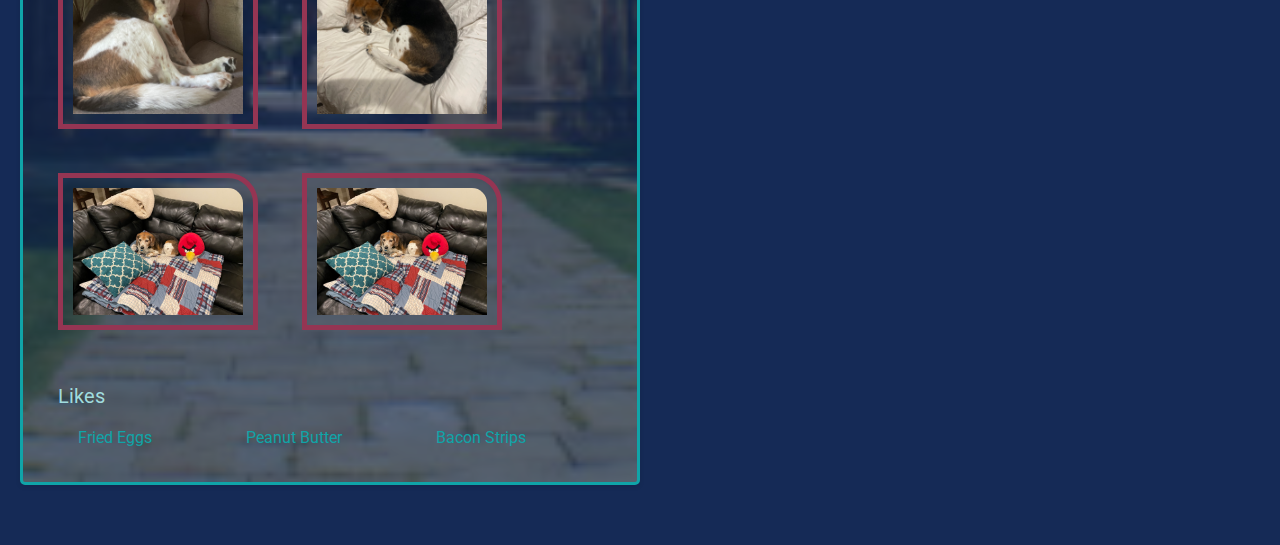
==== commit c43f6cb2: "Completed common project" ====
--- a/index.html
+++ b/index.html
@@ -6,19 +6,41 @@
     <title>Pets</title>
     <link href="css/reset.css" rel="stylesheet">
     <link href="css/style.css" rel="stylesheet">
+    <link href="https://fonts.googleapis.com/css2?family=Roboto:wght@400;700&display=swap" rel="stylesheet">
 </head>
 <body>
     <div class="beginning">
         <a href="#main-content" class="skip">Skip to Main Content</a>
         <nav>
             <ul>
-                <li><a href="index.html" class="active">Home/Pets</a></li>
-                <li><a href="travel.html">Travel</a></li>
-                <li><a href="recipes.html">Recipes</a></li>
+                <li>
+                    <a class="active"></a>
+                    <svg xmlns="http://www.w3.org/2000/svg" height="1em" viewBox="0 0 576 512" class="icon">
+                    <path d="M309.6 158.5L332.7 19.8C334.6 8.4 344.5 0 356.1 0c7.5 0 14.5 3.5 19 9.5L392 32h52.1c12.7 0 24.9 5.1 33.9 14.1L496 64h56c13.3 0 24 10.7 24 24v24c0 44.2-35.8 80-80 80H464 448 426.7l-5.1 30.5-112-64zM416 256.1L416 480c0 17.7-14.3 32-32 32H352c-17.7 0-32-14.3-32-32V364.8c-24 12.3-51.2 19.2-80 19.2s-56-6.9-80-19.2V480c0 17.7-14.3 32-32 32H96c-17.7 0-32-14.3-32-32V249.8c-28.8-10.9-51.4-35.3-59.2-66.5L1 167.8c-4.3-17.1 6.1-34.5 23.3-38.8s34.5 6.1 38.8 23.3l3.9 15.5C70.5 182 83.3 192 98 192h30 16H303.8L416 256.1zM464 80a16 16 0 1 0 -32 0 16 16 0 1 0 32 0z"/>
+                    </svg>
+                    <a href="index.html" class="active">Home/Pets</a>
+                </li>
+                <li>
+                    <a></a>
+                    <svg xmlns="http://www.w3.org/2000/svg" height="1em" viewBox="0 0 576 512" class="icon">
+                    <path d="M482.3 192c34.2 0 93.7 29 93.7 64c0 36-59.5 64-93.7 64l-116.6 0L265.2 495.9c-5.7 10-16.3 16.1-27.8 16.1l-56.2 0c-10.6 0-18.3-10.2-15.4-20.4l49-171.6L112 320 68.8 377.6c-3 4-7.8 6.4-12.8 6.4l-42 0c-7.8 0-14-6.3-14-14c0-1.3 .2-2.6 .5-3.9L32 256 .5 145.9c-.4-1.3-.5-2.6-.5-3.9c0-7.8 6.3-14 14-14l42 0c5 0 9.8 2.4 12.8 6.4L112 192l102.9 0-49-171.6C162.9 10.2 170.6 0 181.2 0l56.2 0c11.5 0 22.1 6.2 27.8 16.1L365.7 192l116.6 0z"/>
+                    </svg>
+                    <a href="travel.html">Travel</a>
+                </li>
+                <li>
+                    <a></a>
+                    <svg xmlns="http://www.w3.org/2000/svg" height="1em" viewBox="0 0 576 512" class="icon">
+                    <path d="M416 0C400 0 288 32 288 176V288c0 35.3 28.7 64 64 64h32V480c0 17.7 14.3 32 32 32s32-14.3 32-32V352 240 32c0-17.7-14.3-32-32-32zM64 16C64 7.8 57.9 1 49.7 .1S34.2 4.6 32.4 12.5L2.1 148.8C.7 155.1 0 161.5 0 167.9c0 45.9 35.1 83.6 80 87.7V480c0 17.7 14.3 32 32 32s32-14.3 32-32V255.6c44.9-4.1 80-41.8 80-87.7c0-6.4-.7-12.8-2.1-19.1L191.6 12.5c-1.8-8-9.3-13.3-17.4-12.4S160 7.8 160 16V150.2c0 5.4-4.4 9.8-9.8 9.8c-5.1 0-9.3-3.9-9.8-9L127.9 14.6C127.2 6.3 120.3 0 112 0s-15.2 6.3-15.9 14.6L83.7 151c-.5 5.1-4.7 9-9.8 9c-5.4 0-9.8-4.4-9.8-9.8V16zm48.3 152l-.3 0-.3 0 .3-.7 .3 .7z"/>
+                    </svg>
+                    <a href="recipes.html">Recipes</a>
+                </li>
             </ul>
         </nav>
         <header>
             <h1 id="main-content">Pets</h1>
+            <p></p>
+            <button id="theme-toggle">Toggle Theme</button>
+            <p></p>
         </header>
     </div>
         <main class="grid-container">
@@ -117,5 +139,6 @@
             <!-- Jacob Timmerman -->
             </div>
         </main>
+        <script src="js/theme.js"></script>
     </body>
 </html>
--- a/css/style.css
+++ b/css/style.css
@@ -1,27 +1,28 @@
 body {
-    font-family: Arial, sans-serif;
-    background-color: #152A56;
-    color: #10A4A8;
+    font-family: 'Roboto', sans-serif;
+    background-color: var(--primary-color);
+    color: var(--secondary-color);
     margin: 30px auto 60px 20px;
 }
 
 h1 {
     font-size: 46px;
-    font-family: 'Georgia', serif;
+    font-family: 'Roboto', sans-serif;
     font-weight: bold;
 }
 
 h2 {
     font-size: 30px;
-    font-family: 'Verdana', sans-serif;
+    font-family: 'Roboto', sans-serif;
     color: #DB7162;
     margin: 75px auto 15px 20px;
+    color: var(--accent-color);
 }
 
 h3 {
     font-size: 20px;
-    font-family: 'Verdana', sans-serif;
-    color: #A0DCDE;
+    font-family: 'Roboto', sans-serif;
+    color: var(--link-color);
     margin: 30px auto auto 20px;
 }
 
@@ -31,7 +32,7 @@
 }
 
 img {
-    border: 5px solid #953553;
+    border: 5px solid var(--border-color);
     padding: 10px;
     margin: 20px;
     border-top-right-radius: 30px;
@@ -50,7 +51,7 @@
 }
 
 nav ul {
-    color: #A0DCDE;
+    color: var(--nav-color);
 }
 
 .beginning {
@@ -72,10 +73,26 @@
 
 .grid-item {
     padding: 15px;
-    border: 3px solid #10A4A8;
+    border: 3px solid var(--grid-border-color);
     border-radius: 5px;
-    box-shadow: 0 2px 5px rgba(0, 0, 0, 0.1);
+    box-shadow: 0 2px 5px var(--grid-background);
     transition: transform 0.3s ease;
+    position: relative;
+}
+
+.grid-item::before {
+    content: '';
+    position: absolute;
+    top: 0;
+    left: 0;
+    right: 0;
+    bottom: 0;
+    background-image: url('../images/background.jpg');
+    background-size: cover;
+    background-position: center;
+    background-repeat: no-repeat;
+    opacity: 0.3;
+    z-index: -1;
 }
 
 .grid-item:hover {
@@ -83,9 +100,42 @@
 }
 
 nav a.active {
-    color: #EAA99F;
+    color: var(--active-link-color);
     font-weight: bold;
 }
+
+:root {
+    --primary-color: #152A56;
+    --secondary-color: #10A4A8;
+    --accent-color: #DB7162;
+    --link-color: #A0DCDE;
+    --border-color: #953553;
+    --nav-color: #A0DCDE;
+    --active-link-color: #EAA99F;
+    --grid-border-color: #10A4A8;
+    --grid-background: rgba(0, 0, 0, 0.1);
+}
+
+[data-theme="dark"] {
+    --primary-color: #0A1428;
+    --secondary-color: #D0E0E3;
+    --accent-color: #FFA07A;
+    --link-color: #B0C4DE;
+    --border-color: #FFDAB9;
+    --nav-color: #B0C4DE;
+    --active-link-color: #FFB6C1;
+    --grid-border-color: #87CEEB;
+    --grid-background: rgba(255, 255, 255, 0.1);
+}
+
+.icon {
+    fill: var(--nav-color);
+}
+
+li a.active + .icon {
+    fill: var(--active-link-color);
+}
+
 
 @media (max-width: 768px) {
     nav {
@@ -134,6 +184,44 @@
         top: 0;
         transform: rotate(0deg);
     }
+
+    .grid-container {
+        display: grid;
+        grid-template-columns: repeat(1, 1fr);
+        gap: var(--spacing-unit);
+    }
+}
+
+@media screen and (min-width: 768px) and (max-width: 1024px) {
+    :root {
+        --spacing-unit: 10px;
+    }
+
+    .grid-container {
+        display: grid;
+        grid-template-columns: repeat(3, 1fr);
+        gap: var(--spacing-unit);
+    }
+
+    .card:hover {
+        transform: scale(1.05);
+        box-shadow: 0 4px 8px rgba(0, 0, 0, 0.2);
+    }
+
+    .skip-to-content {
+        display: block;
+        position: absolute;
+        top: 0;
+        left: 0;
+        background: #000;
+        color: #fff;
+        padding: var(--spacing-unit);
+    }
+
+    .dynamic-sizing {
+        padding: calc(2 * var(--spacing-unit));
+        font-size: calc(1rem + 0.5vw);
+    }
 }
 
 @media (prefers-reduced-motion: reduce) {
